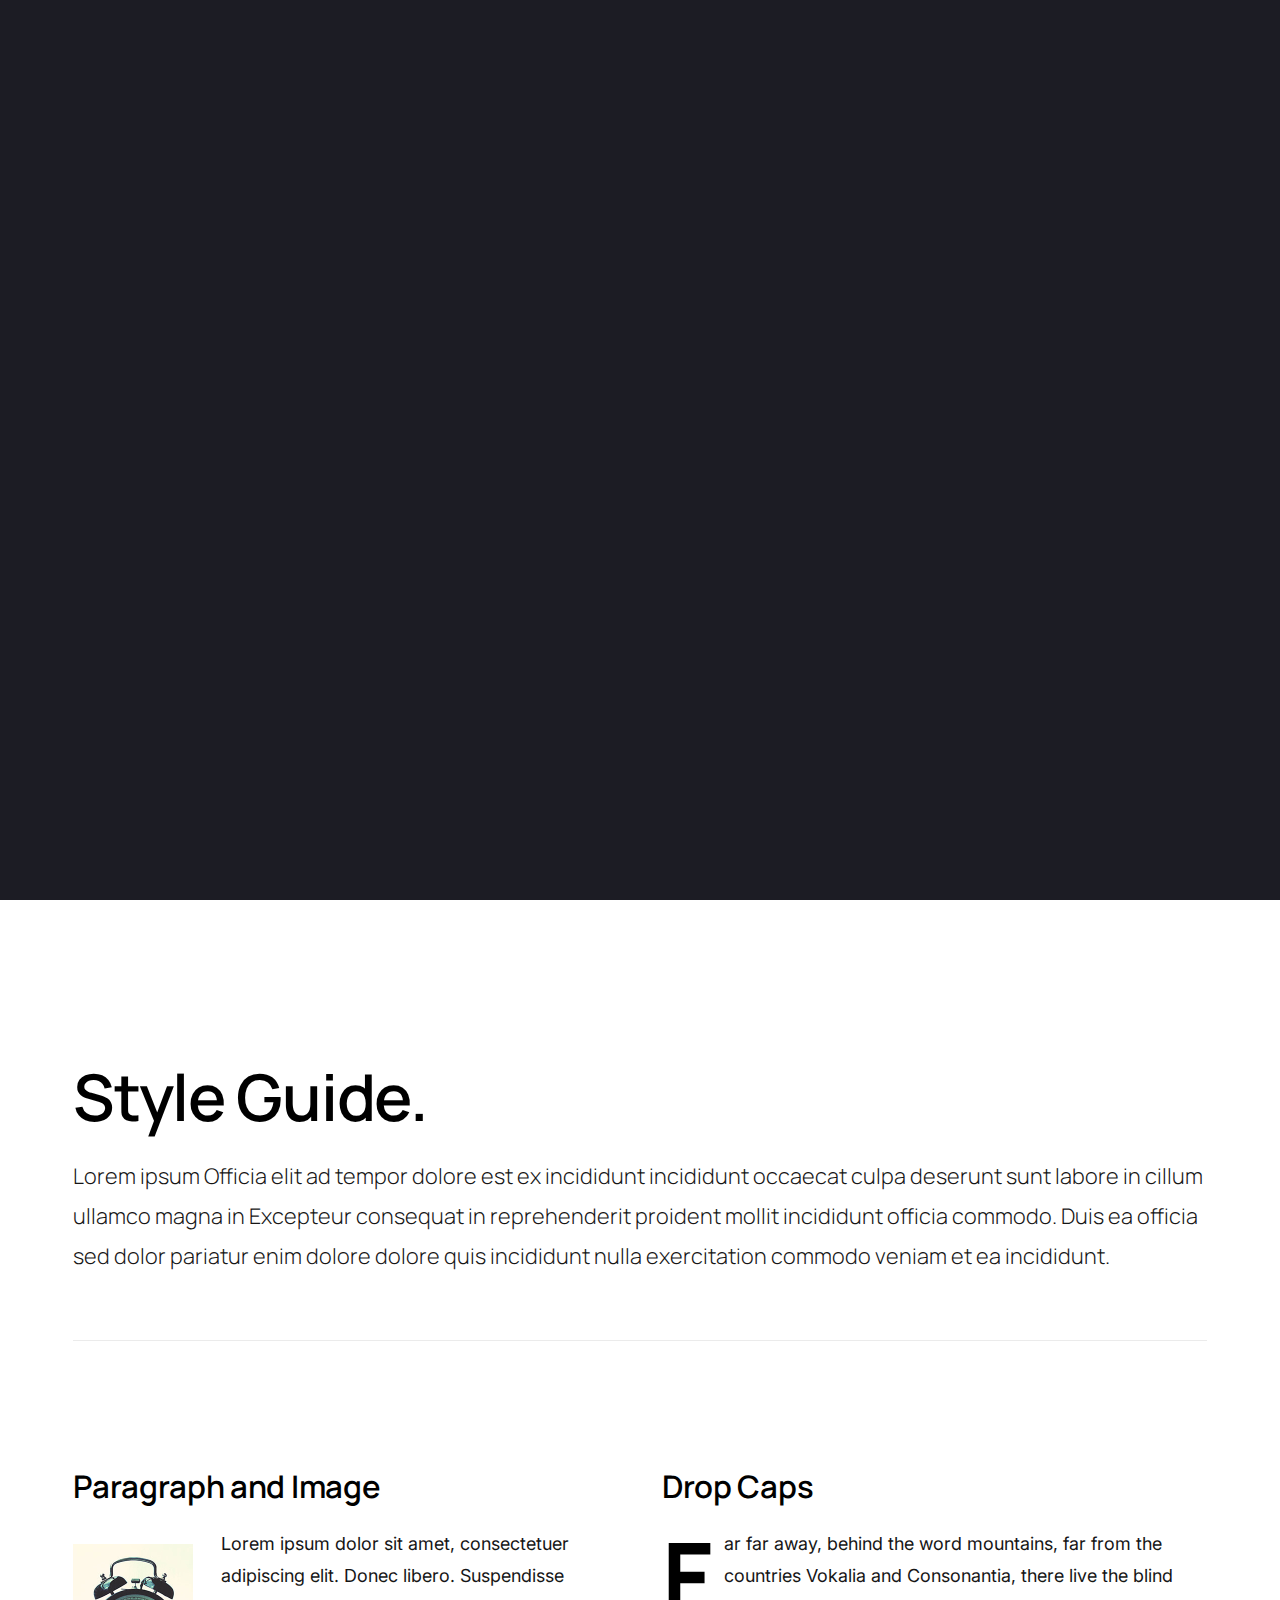
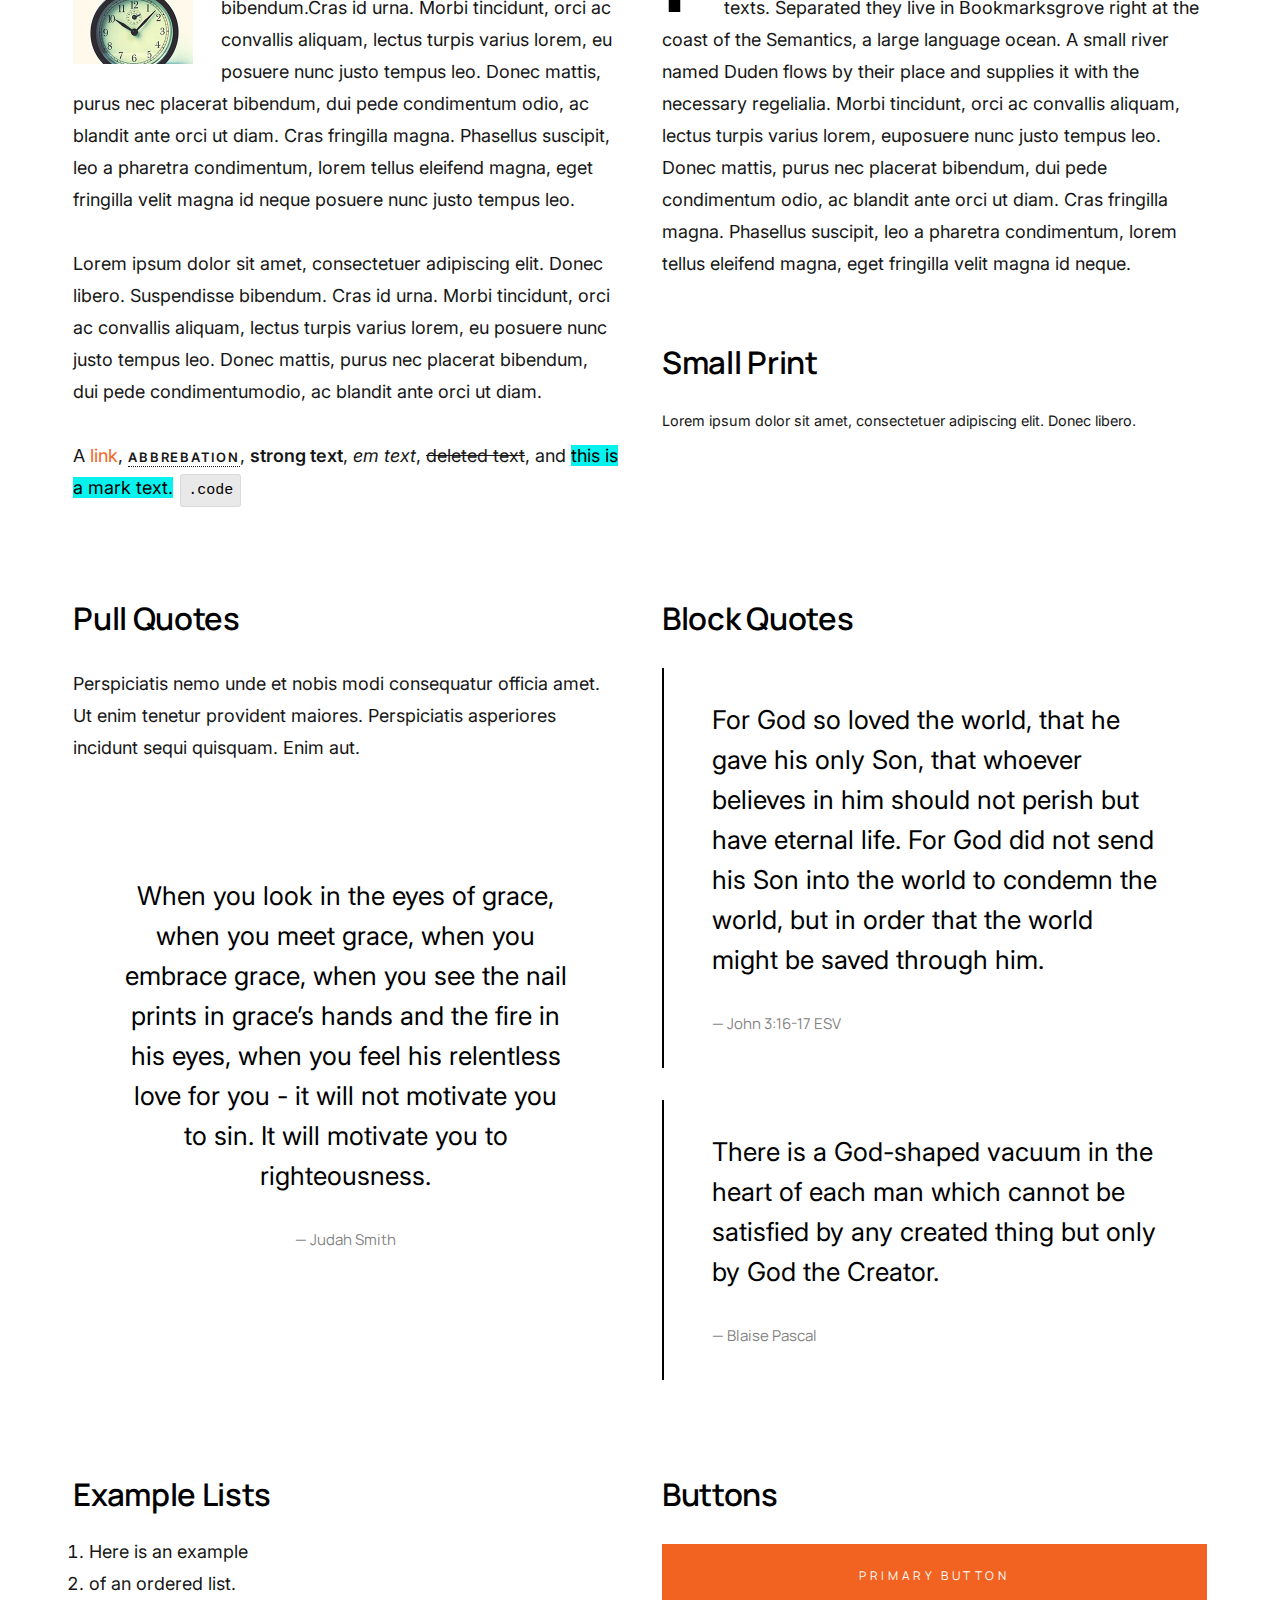
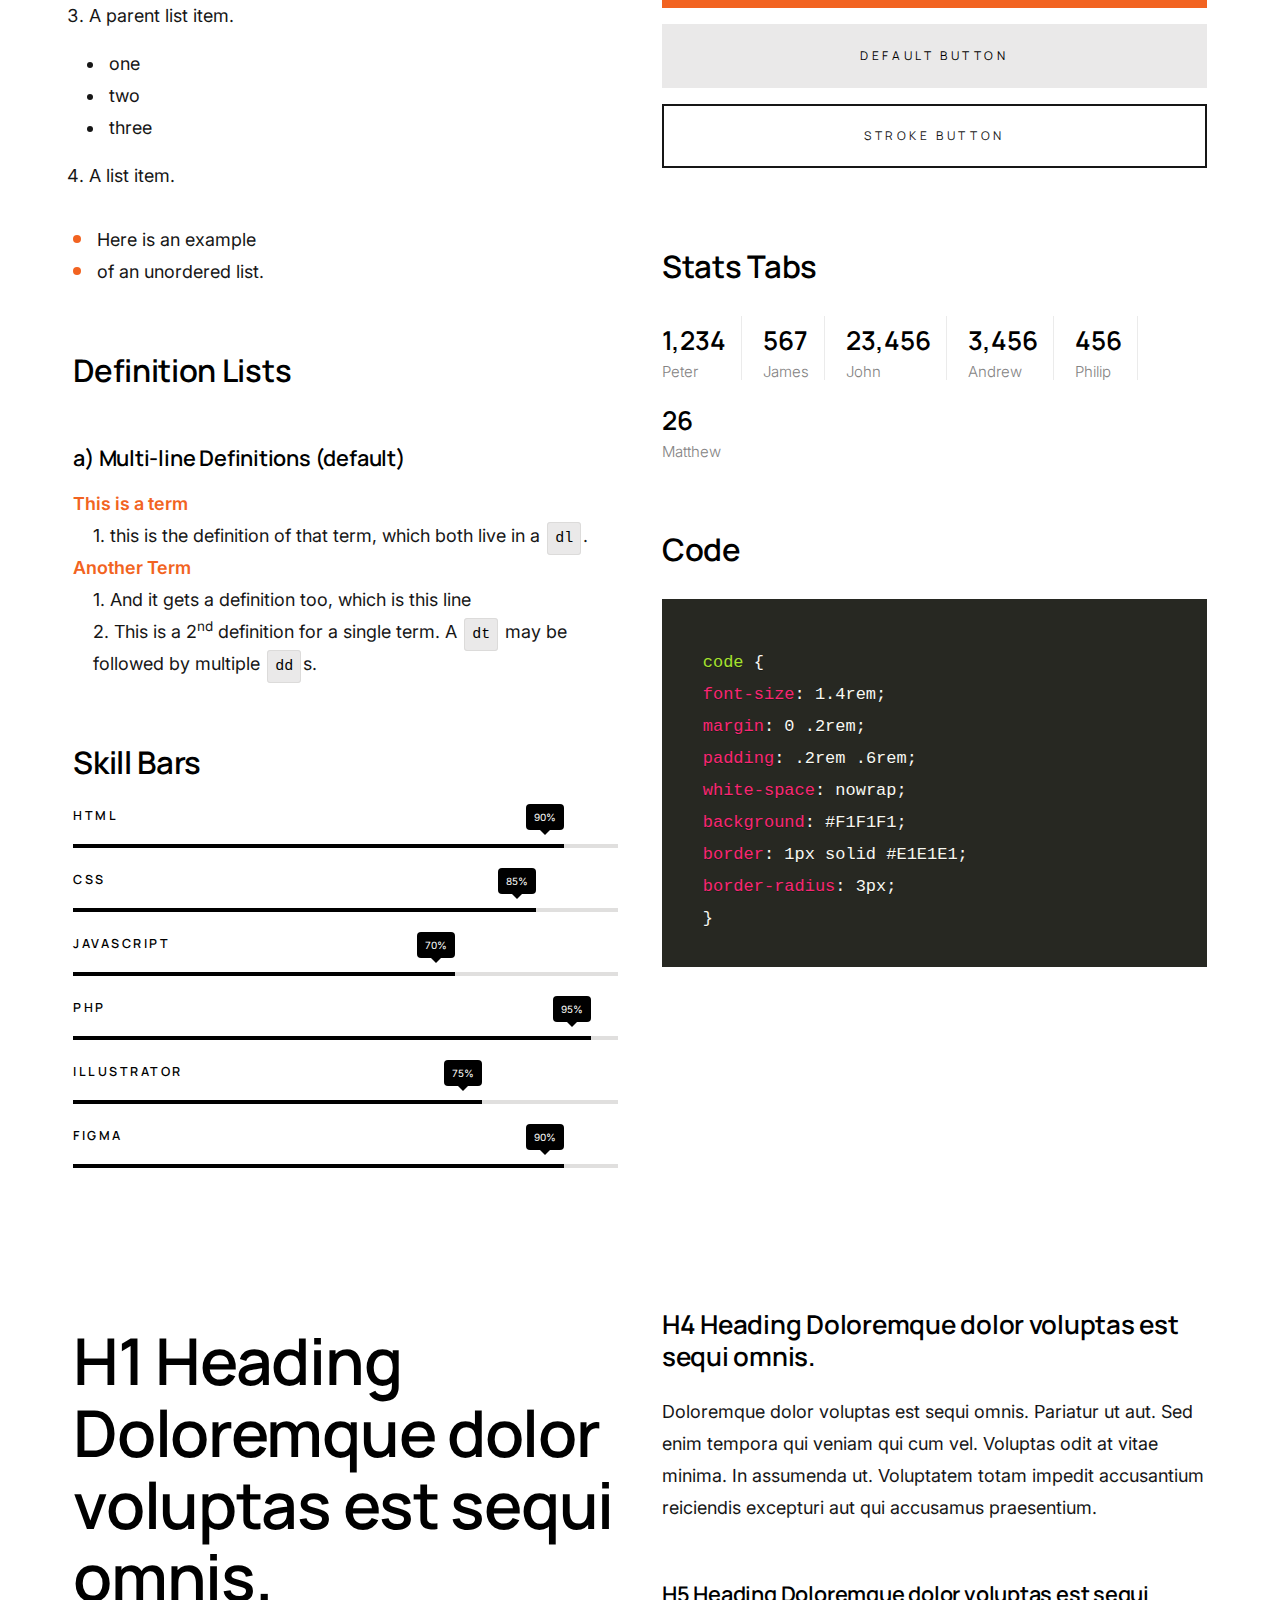
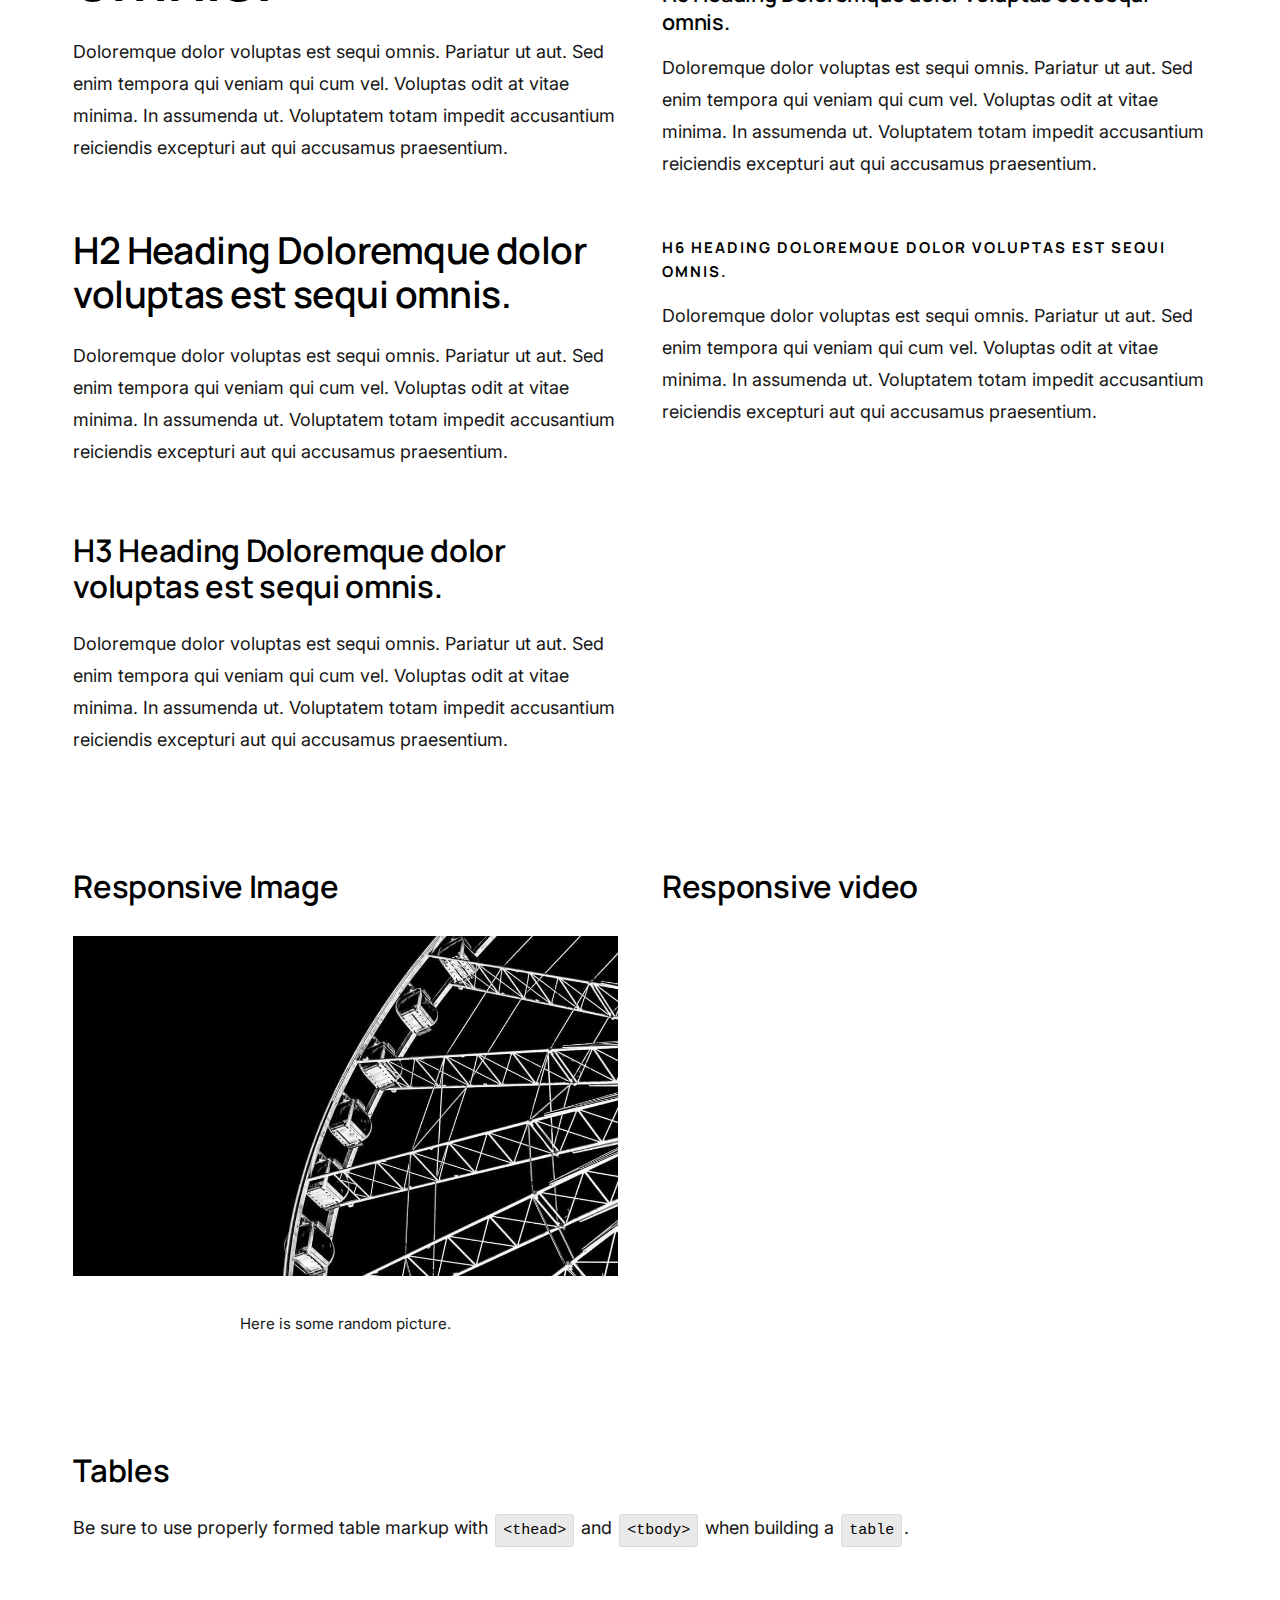
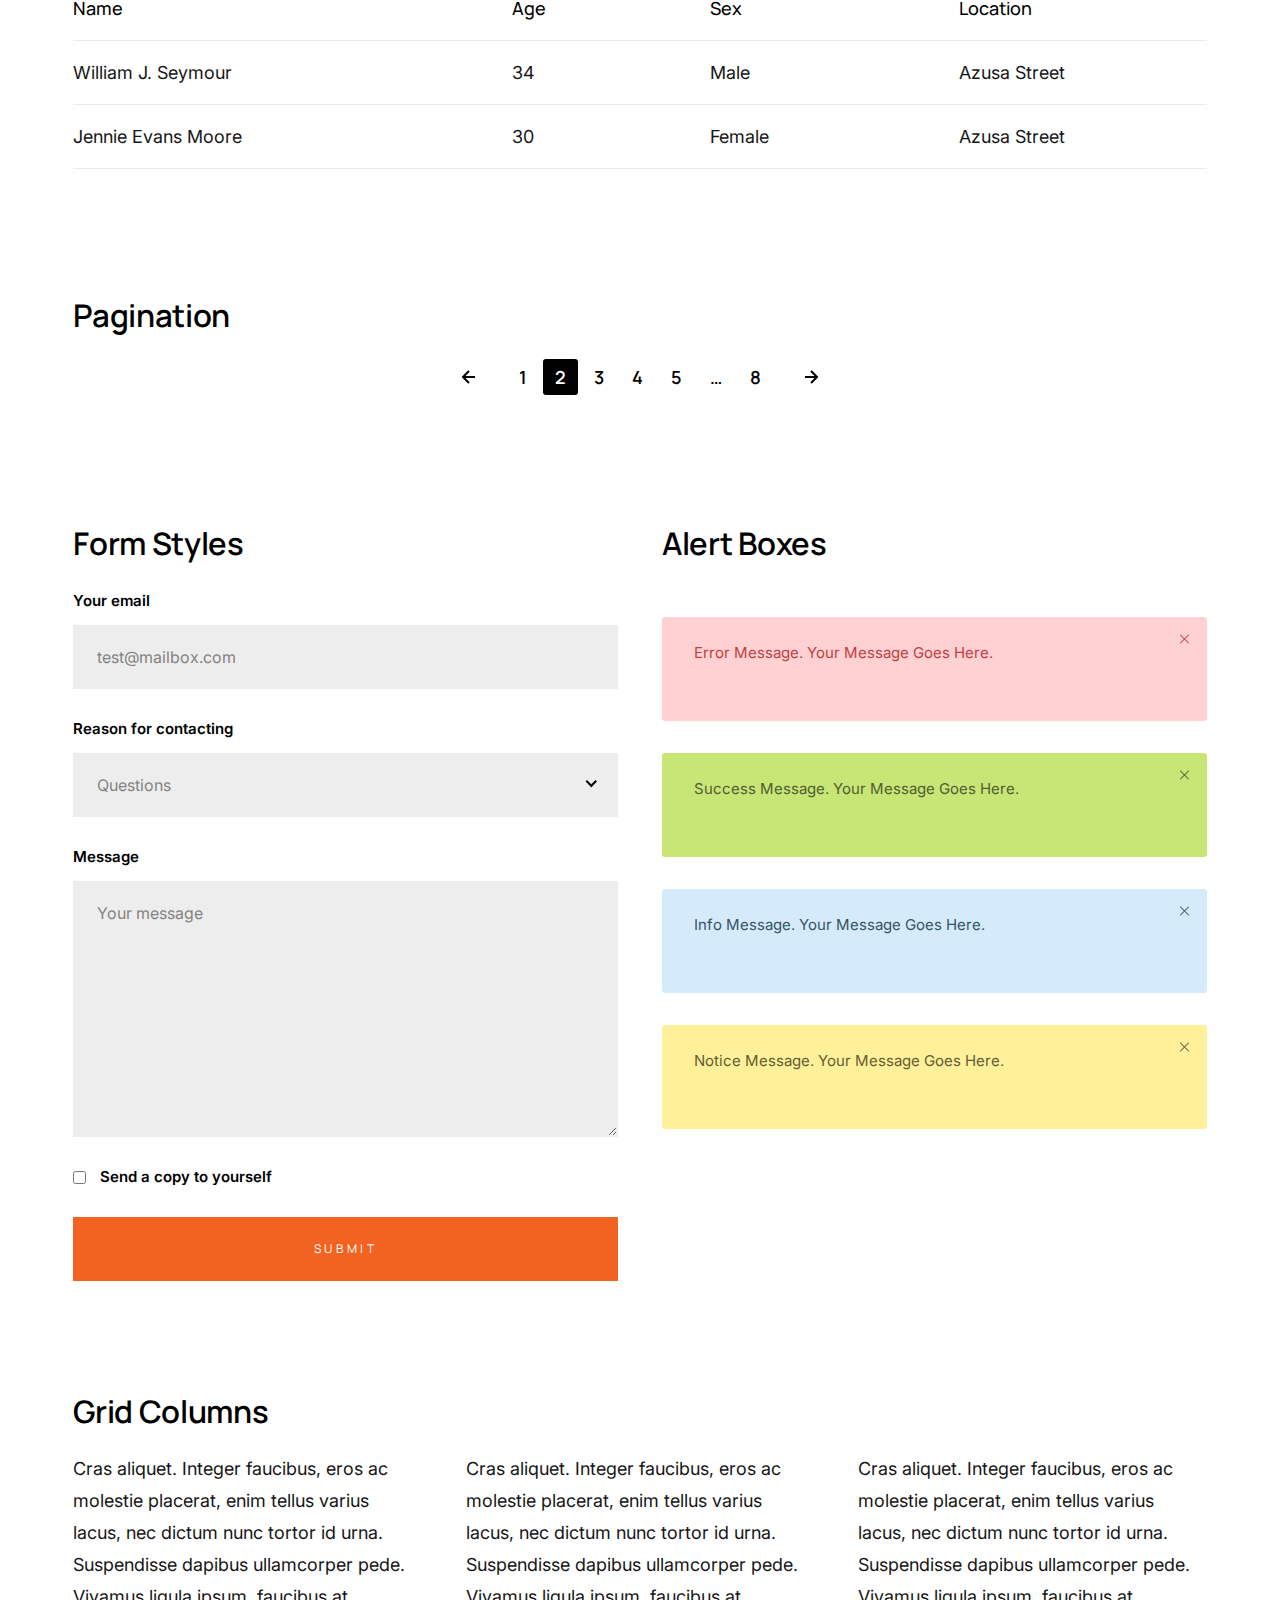
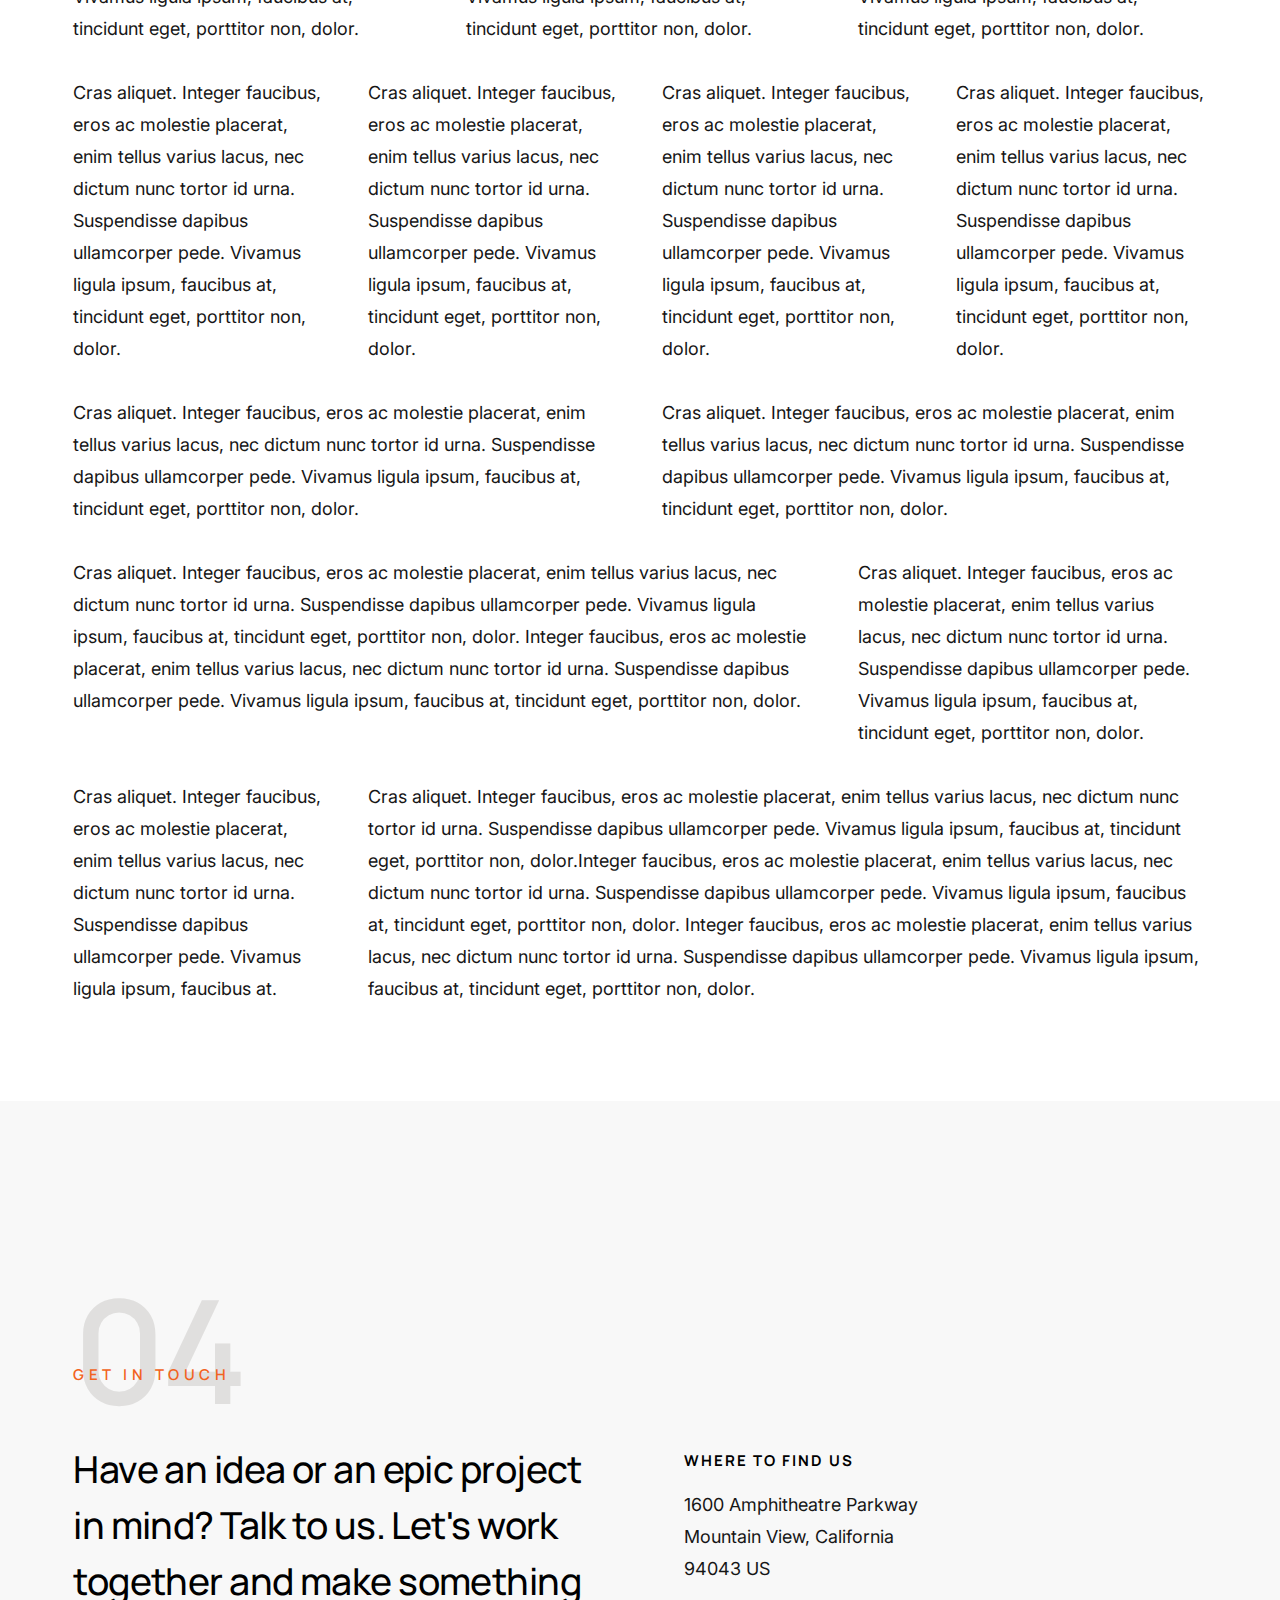
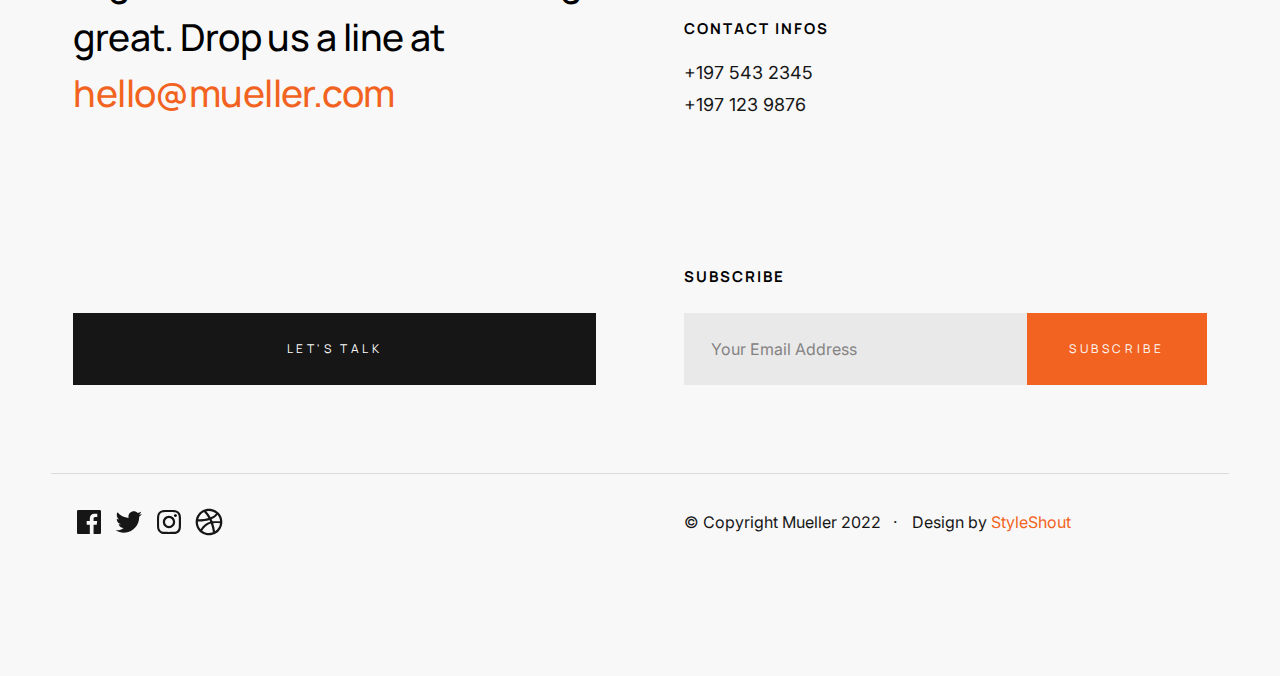
==== styles.html @ e0d24ff0 "Hello! Mom" ====
<!DOCTYPE html>
<html lang="en" class="no-js" >
<head>

    <!--- basic page needs
    ================================================== -->
    <meta charset="utf-8">
    <meta name="viewport" content="width=device-width, initial-scale=1">
    <title>Mueller - Styles</title>

    <script>
        document.documentElement.classList.remove('no-js');
        document.documentElement.classList.add('js');
    </script>

    <!-- CSS
    ================================================== -->
    <link rel="stylesheet" href="css/vendor.css">
    <link rel="stylesheet" href="css/styles.css">

    <style type="text/css" media="screen">
        .s-styles {
            padding-top: var(--vspace-5);
            padding-bottom: var(--vspace-2);
            position: relative;
        }
        .s-styles .intro h1 {
            margin-top: 0;
        }
    </style>

    <!-- favicons
    ================================================== -->
    <link rel="apple-touch-icon" sizes="180x180" href="apple-touch-icon.png">
    <link rel="icon" type="image/png" sizes="32x32" href="favicon-32x32.png">
    <link rel="icon" type="image/png" sizes="16x16" href="favicon-16x16.png">
    <link rel="manifest" href="site.webmanifest">

</head>


<body id="top">


    <!-- preloader
    ================================================== -->
    <div id="preloader">
        <div id="loader"></div>
    </div>


    <!-- page wrap
    ================================================== -->
    <div id="page" class="s-pagewrap">


        <!-- # site header 
        ================================================== -->
        <header class="s-header">

            <div class="row s-header__inner">

                <div class="s-header__block">
                    <div class="s-header__logo">
                        <a class="logo" href="index.html">
                            <img src="images/logo.svg" alt="Homepage">
                        </a>
                    </div>

                    <a class="s-header__menu-toggle" href="#0"><span>Menu</span></a>
                </div> <!-- end s-header__block -->

                <nav class="s-header__nav">
    
                    <ul class="s-header__menu-links">
                        <li class="current"><a href="#intro" class="smoothscroll">Intro</a></li>
                        <li><a href="index.html#about">About</a></li>
                        <li><a href="index.html#services">Services</a></li>
                        <li><a href="index.html#folio">Work</a></li>
                        <li><a href="#footer" class="smoothscroll">Contact</a></li>
                    </ul> <!-- s-header__menu-links -->

                    <ul class="s-header__social">
                        <li>
                            <a href="">
                                <svg xmlns="http://www.w3.org/2000/svg" width="24" height="24" viewBox="0 0 24 24" style="fill:rgba(0, 0, 0, 1);transform:;-ms-filter:"><path d="M20,3H4C3.447,3,3,3.448,3,4v16c0,0.552,0.447,1,1,1h8.615v-6.96h-2.338v-2.725h2.338v-2c0-2.325,1.42-3.592,3.5-3.592 c0.699-0.002,1.399,0.034,2.095,0.107v2.42h-1.435c-1.128,0-1.348,0.538-1.348,1.325v1.735h2.697l-0.35,2.725h-2.348V21H20 c0.553,0,1-0.448,1-1V4C21,3.448,20.553,3,20,3z"></path></svg>
                                <span class="u-screen-reader-text">Facebook</span>
                            </a>
                        </li>
                        <li>
                            <a href="">
                                <svg xmlns="http://www.w3.org/2000/svg" width="24" height="24" viewBox="0 0 24 24" style="fill:rgba(0, 0, 0, 1);transform:;-ms-filter:"><path d="M19.633,7.997c0.013,0.175,0.013,0.349,0.013,0.523c0,5.325-4.053,11.461-11.46,11.461c-2.282,0-4.402-0.661-6.186-1.809 c0.324,0.037,0.636,0.05,0.973,0.05c1.883,0,3.616-0.636,5.001-1.721c-1.771-0.037-3.255-1.197-3.767-2.793 c0.249,0.037,0.499,0.062,0.761,0.062c0.361,0,0.724-0.05,1.061-0.137c-1.847-0.374-3.23-1.995-3.23-3.953v-0.05 c0.537,0.299,1.16,0.486,1.82,0.511C3.534,9.419,2.823,8.184,2.823,6.787c0-0.748,0.199-1.434,0.548-2.032 c1.983,2.443,4.964,4.04,8.306,4.215c-0.062-0.3-0.1-0.611-0.1-0.923c0-2.22,1.796-4.028,4.028-4.028 c1.16,0,2.207,0.486,2.943,1.272c0.91-0.175,1.782-0.512,2.556-0.973c-0.299,0.935-0.936,1.721-1.771,2.22 c0.811-0.088,1.597-0.312,2.319-0.624C21.104,6.712,20.419,7.423,19.633,7.997z"></path></svg>
                                <span class="u-screen-reader-text">Twitter</span>
                            </a>
                        </li>
                        <li>
                            <a href="">
                                <svg xmlns="http://www.w3.org/2000/svg" width="24" height="24" viewBox="0 0 24 24" style="fill:rgba(0, 0, 0, 1);transform:;-ms-filter:"><path d="M11.999,7.377c-2.554,0-4.623,2.07-4.623,4.623c0,2.554,2.069,4.624,4.623,4.624c2.552,0,4.623-2.07,4.623-4.624 C16.622,9.447,14.551,7.377,11.999,7.377L11.999,7.377z M11.999,15.004c-1.659,0-3.004-1.345-3.004-3.003 c0-1.659,1.345-3.003,3.004-3.003s3.002,1.344,3.002,3.003C15.001,13.659,13.658,15.004,11.999,15.004L11.999,15.004z"></path><circle cx="16.806" cy="7.207" r="1.078"></circle><path d="M20.533,6.111c-0.469-1.209-1.424-2.165-2.633-2.632c-0.699-0.263-1.438-0.404-2.186-0.42 c-0.963-0.042-1.268-0.054-3.71-0.054s-2.755,0-3.71,0.054C7.548,3.074,6.809,3.215,6.11,3.479C4.9,3.946,3.945,4.902,3.477,6.111 c-0.263,0.7-0.404,1.438-0.419,2.186c-0.043,0.962-0.056,1.267-0.056,3.71c0,2.442,0,2.753,0.056,3.71 c0.015,0.748,0.156,1.486,0.419,2.187c0.469,1.208,1.424,2.164,2.634,2.632c0.696,0.272,1.435,0.426,2.185,0.45 c0.963,0.042,1.268,0.055,3.71,0.055s2.755,0,3.71-0.055c0.747-0.015,1.486-0.157,2.186-0.419c1.209-0.469,2.164-1.424,2.633-2.633 c0.263-0.7,0.404-1.438,0.419-2.186c0.043-0.962,0.056-1.267,0.056-3.71s0-2.753-0.056-3.71C20.941,7.57,20.801,6.819,20.533,6.111z M19.315,15.643c-0.007,0.576-0.111,1.147-0.311,1.688c-0.305,0.787-0.926,1.409-1.712,1.711c-0.535,0.199-1.099,0.303-1.67,0.311 c-0.95,0.044-1.218,0.055-3.654,0.055c-2.438,0-2.687,0-3.655-0.055c-0.569-0.007-1.135-0.112-1.669-0.311 c-0.789-0.301-1.414-0.923-1.719-1.711c-0.196-0.534-0.302-1.099-0.311-1.669c-0.043-0.95-0.053-1.218-0.053-3.654 c0-2.437,0-2.686,0.053-3.655c0.007-0.576,0.111-1.146,0.311-1.687c0.305-0.789,0.93-1.41,1.719-1.712 c0.534-0.198,1.1-0.303,1.669-0.311c0.951-0.043,1.218-0.055,3.655-0.055c2.437,0,2.687,0,3.654,0.055 c0.571,0.007,1.135,0.112,1.67,0.311c0.786,0.303,1.407,0.925,1.712,1.712c0.196,0.534,0.302,1.099,0.311,1.669 c0.043,0.951,0.054,1.218,0.054,3.655c0,2.436,0,2.698-0.043,3.654H19.315z"></path></svg>
                                <span class="u-screen-reader-text">Instagram</span>
                            </a>
                        </li>
                        <li>
                            <a href="">
                                <svg xmlns="http://www.w3.org/2000/svg" width="24" height="24" viewBox="0 0 24 24" style="fill: rgba(0, 0, 0, 1);transform: ;msFilter:;"><path d="M20.66 6.98a9.932 9.932 0 0 0-3.641-3.64C15.486 2.447 13.813 2 12 2s-3.486.447-5.02 1.34c-1.533.893-2.747 2.107-3.64 3.64S2 10.187 2 12s.446 3.487 1.34 5.02a9.924 9.924 0 0 0 3.641 3.64C8.514 21.553 10.187 22 12 22s3.486-.447 5.02-1.34a9.932 9.932 0 0 0 3.641-3.64C21.554 15.487 22 13.813 22 12s-.446-3.487-1.34-5.02zM12 3.66c2 0 3.772.64 5.32 1.919-.92 1.174-2.286 2.14-4.1 2.9-1.002-1.813-2.088-3.327-3.261-4.54A7.715 7.715 0 0 1 12 3.66zM5.51 6.8a8.116 8.116 0 0 1 2.711-2.22c1.212 1.201 2.325 2.7 3.34 4.5-2 .6-4.114.9-6.341.9-.573 0-1.006-.013-1.3-.04A8.549 8.549 0 0 1 5.51 6.8zM3.66 12c0-.054.003-.12.01-.2.007-.08.01-.146.01-.2.254.014.641.02 1.161.02 2.666 0 5.146-.367 7.439-1.1.187.373.381.793.58 1.26-1.32.293-2.674 1.006-4.061 2.14S6.4 16.247 5.76 17.5c-1.4-1.587-2.1-3.42-2.1-5.5zM12 20.34c-1.894 0-3.594-.587-5.101-1.759.601-1.187 1.524-2.322 2.771-3.401 1.246-1.08 2.483-1.753 3.71-2.02a29.441 29.441 0 0 1 1.56 6.62 8.166 8.166 0 0 1-2.94.56zm7.08-3.96a8.351 8.351 0 0 1-2.58 2.621c-.24-2.08-.7-4.107-1.379-6.081.932-.066 1.765-.1 2.5-.1.799 0 1.686.034 2.659.1a8.098 8.098 0 0 1-1.2 3.46zm-1.24-5c-1.16 0-2.233.047-3.22.14a27.053 27.053 0 0 0-.68-1.62c2.066-.906 3.532-2.006 4.399-3.3 1.2 1.414 1.854 3.027 1.96 4.84-.812-.04-1.632-.06-2.459-.06z"></path></svg>
                                <span class="u-screen-reader-text">Dribbble</span>
                            </a>
                        </li>
                    </ul> <!-- s-header__social -->
    
                </nav> <!-- end s-header__nav -->

            </div> <!-- end s-header__inner -->

        </header> <!-- end s-header -->


        <!-- # site-content
        ================================================== -->
        <section id="content" class="s-content">


            <!-- intro
            ----------------------------------------------- -->
            <section id="intro" class="s-intro target-section">

                <div class="s-intro__bg"></div>

                <div class="row s-intro__content">

                    <div class="s-intro__content-bg"></div>

                    <div class="column lg-12 s-intro__content-inner">
                        
                        <h1 class="s-intro__content-title">
                        We provide creative <br>
                        solutions to turn your <br>
                        ideas into digital reality.
                        </h1>

                        <div class="s-intro__content-buttons">
                            <a href="#download" class="btn btn--stroke s-intro__content-btn smoothscroll">More About Us</a>
                            <a href="https://player.vimeo.com/video/14592941?color=f26522&title=0&byline=0&portrait=0" class="s-intro__content-video-btn">
                                <svg xmlns="http://www.w3.org/2000/svg" width="24" height="24" viewBox="0 0 24 24" style="fill: rgba(0, 0, 0, 1);transform: ;msFilter:;"><path d="M7 6v12l10-6z"></path></svg>
                            </a>
                        </div>
                        
                    </div> <!-- s-intro__content-inner -->

                </div> <!-- s-intro__content -->

                <div class="s-intro__scroll-down">
                    <a href="#styles" class="smoothscroll">
                        <span>Scroll Down</span>
                    </a>
                </div> <!-- s-intro__scroll-down -->

            </section> <!-- end s-intro -->


            <!-- styles
            ----------------------------------------------- -->
            <div id="styles" class="s-styles">

                <div class="row">

                    <div class="column lg-12 intro">

                        <h1>Style Guide.</h1>

                        <p class="lead">Lorem ipsum Officia elit ad tempor dolore est ex incididunt incididunt occaecat culpa deserunt 
                        sunt labore in cillum ullamco magna in Excepteur consequat in reprehenderit proident mollit incididunt officia commodo.
                        Duis ea officia sed dolor pariatur enim dolore dolore quis incididunt nulla exercitation commodo veniam et ea incididunt.
                        </p>

                        <hr>
                    </div>

                </div> <!-- end row -->

                <div class="row">

                    <div class="column lg-6 tab-12">

                        <h3>Paragraph and Image</h3>

                        <p><a href="#"><img width="120" height="120" class="u-pull-left" alt="sample-image" src="images/sample-image.jpg"></a>
                        Lorem ipsum dolor sit amet, consectetuer adipiscing elit. Donec libero. Suspendisse bibendum.Cras id urna. Morbi 
                        tincidunt, orci ac convallis aliquam, lectus turpis varius lorem, eu posuere nunc justo tempus leo. Donec mattis, 
                        purus nec placerat bibendum, dui pede condimentum odio, ac blandit ante orci ut diam. Cras fringilla magna. 
                        Phasellus suscipit, leo a pharetra condimentum, lorem tellus eleifend magna, eget fringilla velit magna id 
                        neque posuere nunc justo tempus leo. </p>

                        <p>
                        Lorem ipsum dolor sit amet, consectetuer adipiscing elit. Donec libero. Suspendisse bibendum. Cras id urna. 
                        Morbi tincidunt, orci ac convallis aliquam, lectus turpis varius lorem, eu posuere nunc justo tempus leo. 
                        Donec mattis, purus nec placerat bibendum, dui pede condimentumodio, ac blandit ante orci ut diam.	
                        </p>

                        <p>A <a href="#">link</a>,
                        <abbr title="this really isn't a very good description">abbrebation</abbr>,
                        <strong>strong text</strong>,
                        <em>em text</em>,
                        <del>deleted text</del>, and
                        <mark>this is a mark text.</mark>
                        <code>.code</code>
                        </p>

                    </div>

                    <div class="column lg-6 tab-12">

                        <h3>Drop Caps</h3>

                        <p class="drop-cap">Far far away, behind the word mountains, far from the countries Vokalia and Consonantia,
                        there live the blind texts. Separated they live in Bookmarksgrove right at the coast of the
                        Semantics, a large language ocean. A small river named Duden flows by their place and supplies it with the 
                        necessary regelialia. Morbi tincidunt, orci ac convallis aliquam, lectus turpis varius lorem, 
                        euposuere nunc justo tempus leo. Donec mattis, purus nec placerat bibendum, dui pede condimentum odio, 
                        ac blandit ante orci ut diam. Cras fringilla magna. Phasellus suscipit, leo a pharetra condimentum, 
                        lorem tellus eleifend magna, eget fringilla velit magna id neque.
                        </p>

                        <h3>Small Print</h3>

                        <p><small>Lorem ipsum dolor sit amet, consectetuer adipiscing elit. Donec libero.</small></p>

                    </div>

                </div> <!-- end row -->

                <div class="row">

                    <div class="column lg-6 tab-12">

                        <h3 class="u-add-bottom">Pull Quotes</h3>

                        <p>
                        Perspiciatis nemo unde et nobis modi consequatur officia amet. Ut enim 
                        tenetur provident maiores. Perspiciatis asperiores incidunt sequi 
                        quisquam. Enim aut. 
                        </p>

                        <figure class="pull-quote">
                            <blockquote>
                                <p>
                                When you look in the eyes of grace, when you meet grace, 
                                when you embrace grace, when you see the nail prints in 
                                grace’s hands and the fire in his eyes, when you feel his 
                                relentless love for you - it will not motivate you to sin. 
                                It will motivate you to righteousness.
                                </p>

                                <footer>
                                    <cite>Judah Smith</cite>
                                </footer>
                            </blockquote>
                        </figure>


                    </div>

                    <div class="column lg-6 tab-12">

                        <h3 class="u-add-bottom">Block Quotes</h3>

                        <blockquote cite="http://where-i-got-my-info-from.com">
                            <p>
                            For God so loved the world, that he gave his only Son, that whoever believes in 
                            him should not perish but have eternal life. For God did not send his Son into 
                            the world to condemn the world, but in order that the world might be 
                            saved through him.
                            </p>

                            <footer>
                                <cite>
                                    <a href="#0">John 3:16-17 ESV</a>
                                </cite>
                            </footer>

                        </blockquote>

                        <blockquote>
                            <p>There is a God-shaped vacuum in the heart of each man which cannot be satisfied 
                            by any created thing but only by God the Creator.</p>

                            <footer>
                                <cite>Blaise Pascal</cite>
                            </footer>

                        </blockquote>

                    </div>

                </div> <!-- end row -->

                <div class="row u-add-half-bottom">

                    <div class="column lg-6 tab-12">

                        <h3>Example Lists</h3>

                        <ol>
                            <li>Here is an example</li>
                            <li>of an ordered list.</li>
                            <li>A parent list item.
                                <ul>
                                    <li>one</li>
                                    <li>two</li>
                                    <li>three</li>
                                </ul>
                                </li>
                                <li>A list item.</li>
                            </ol>

                        <ul class="disc">
                            <li>Here is an example</li>
                            <li>of an unordered list.</li>
                        </ul>

                        <h3>Definition Lists</h3>

                        <h5>a) Multi-line Definitions (default) </h5>

                        <dl class="dictionary-style">
                            <dt><strong>This is a term</strong></dt>
                                <dd>this is the definition of that term, which both live in a <code>dl</code>.</dd>
                            <dt><strong>Another Term</strong></dt>
                                <dd>And it gets a definition too, which is this line</dd>
                                <dd>This is a 2<sup>nd</sup> definition for a single term. A <code>dt</code> may be followed by multiple <code>dd</code>s.</dd>
                        </dl>

                        <h3 class="u-add-bottom">Skill Bars</h3>

                        <ul class="skill-bars">
                            <li>
                            <div class="progress percent90"><span>90%</span></div>
                            <strong>HTML</strong>
                            </li>
                            <li>
                            <div class="progress percent85"><span>85%</span></div>
                            <strong>CSS</strong>
                            </li>
                            <li>
                            <div class="progress percent70"><span>70%</span></div>
                            <strong>Javascript</strong>
                            </li>
                            <li>
                            <div class="progress percent95"><span>95%</span></div>
                            <strong>PHP</strong>
                            </li>
                            <li>
                            <div class="progress percent75"><span>75%</span></div>
                            <strong>Illustrator</strong>
                            </li>
                            <li>
                            <div class="progress percent90"><span>90%</span></div>
                            <strong>Figma</strong>
                            </li>
                        </ul>

                    </div>

                    <div class="column lg-6 tab-12">

                        <h3 class="u-add-bottom">Buttons</h3>

                        <p>
                            <a class="btn btn--primary u-fullwidth" href="#0">Primary Button</a>
                            <a class="btn u-fullwidth" href="#0">Default Button</a>
                            <a class="btn btn--stroke u-fullwidth" href="#0">Stroke Button</a>
                        </p>

                        <h3>Stats Tabs</h3>

                        <ul class="stats-tabs">
                            <li><a href="#0">1,234 <em>Peter</em></a></li>
                            <li><a href="#0">567 <em>James</em></a></li>
                            <li><a href="#0">23,456 <em>John</em></a></li>
                            <li><a href="#0">3,456 <em>Andrew</em></a></li>
                            <li><a href="#0">456 <em>Philip</em></a></li>
                            <li><a href="#0">26 <em>Matthew</em></a></li>
                        </ul>

                        <h3 class="u-add-bottom">Code</h3>

<pre><code class="language-css">
    code {
    font-size: 1.4rem;
    margin: 0 .2rem;
    padding: .2rem .6rem;
    white-space: nowrap;
    background: #F1F1F1;
    border: 1px solid #E1E1E1;	
    border-radius: 3px;
    }
</code></pre>

                    </div>

                </div> <!-- end row -->

                <div class="row u-add-half-bottom">

                    <div class="column lg-6 tab-12">
                            
                        <h1>H1 Heading Doloremque dolor voluptas est sequi omnis.</h1>
                        <p>Doloremque dolor voluptas est sequi omnis. Pariatur ut aut. Sed enim tempora qui veniam qui cum vel. 
                        Voluptas odit at vitae minima. In assumenda ut. Voluptatem totam impedit accusantium reiciendis excepturi aut qui accusamus praesentium.</p>

                        <h2>H2 Heading Doloremque dolor voluptas est sequi omnis.</h2>
                        <p>Doloremque dolor voluptas est sequi omnis. Pariatur ut aut. Sed enim tempora qui veniam qui cum vel. 
                        Voluptas odit at vitae minima. In assumenda ut. Voluptatem totam impedit accusantium reiciendis excepturi aut qui accusamus praesentium.</p>

                        <h3>H3 Heading Doloremque dolor voluptas est sequi omnis.</h3>
                        <p>Doloremque dolor voluptas est sequi omnis. Pariatur ut aut. Sed enim tempora qui veniam qui cum vel. 
                        Voluptas odit at vitae minima. In assumenda ut. Voluptatem totam impedit accusantium reiciendis excepturi aut qui accusamus praesentium.</p>

                        
                    </div>

                    <div class="column lg-6 tab-12">
                        <h4>H4 Heading Doloremque dolor voluptas est sequi omnis.</h4>
                        <p>Doloremque dolor voluptas est sequi omnis. Pariatur ut aut. Sed enim tempora qui veniam qui cum vel. 
                        Voluptas odit at vitae minima. In assumenda ut. Voluptatem totam impedit accusantium reiciendis excepturi aut qui accusamus praesentium.</p>

                        <h5>H5 Heading Doloremque dolor voluptas est sequi omnis.</h5>
                        <p>Doloremque dolor voluptas est sequi omnis. Pariatur ut aut. Sed enim tempora qui veniam qui cum vel. 
                        Voluptas odit at vitae minima. In assumenda ut. Voluptatem totam impedit accusantium reiciendis excepturi aut qui accusamus praesentium.</p>

                        <h6>H6 Heading Doloremque dolor voluptas est sequi omnis.</h6>
                        <p>Doloremque dolor voluptas est sequi omnis. Pariatur ut aut. Sed enim tempora qui veniam qui cum vel. 
                        Voluptas odit at vitae minima. In assumenda ut. Voluptatem totam impedit accusantium reiciendis excepturi aut qui accusamus praesentium.</p>
            
                        
                    </div>

                </div> <!-- end row -->

                <div class="row u-add-half-bottom">

                    <div class="column lg-6 tab-12">

                        <h3 class="u-add-bottom">Responsive Image</h3>

                        <figure>
                            <img src="images/wheel-500.jpg" 
                            srcset="images/wheel-1000.jpg 1000w, 
                            images/wheel-500.jpg 500w" 
                            sizes="(max-width: 1000px) 100vw, 1000px" alt="">

                            <figcaption>
                                Here is some random picture.
                            </figcaption>
                        </figure>

                    </div>

                    <div class="column lg-6 tab-12">

                        <h3 class="u-add-bottom">Responsive video</h3>

                        <div class="video-container">
                        <iframe src="https://player.vimeo.com/video/14592941?color=00a650&title=0&byline=0&portrait=0" width="500" height="281" frameborder="0" webkitallowfullscreen mozallowfullscreen allowfullscreen></iframe> 
                        </div>

                    </div>
                    
                </div> <!-- end row -->

                <div class="row u-add-bottom">

                    <div class="column lg-12">

                        <h3>Tables</h3>
                        <p>Be sure to use properly formed table markup with <code>&lt;thead&gt;</code> and <code>&lt;tbody&gt;</code> when building a <code>table</code>.</p>

                        <div class="table-responsive">

                            <table>
                                    <thead>
                                    <tr>
                                        <th>Name</th>
                                        <th>Age</th>
                                        <th>Sex</th>
                                        <th>Location</th>
                                    </tr>
                                    </thead>
                                    <tbody>
                                    <tr>
                                        <td>William J. Seymour</td>
                                        <td>34</td>
                                        <td>Male</td>
                                        <td>Azusa Street</td>
                                    </tr>
                                    <tr>
                                        <td>Jennie Evans Moore</td>
                                        <td>30</td>
                                        <td>Female</td>
                                        <td>Azusa Street</td>
                                    </tr>
                                    </tbody>
                            </table>

                        </div>

                    </div>
                    
                </div> <!-- end row -->

                <div class="row">

                    <div class="column lg-12">
                        <h3>Pagination</h3>

                        <nav class="pgn">
                            <ul>
                                <li>
                                    <a class="pgn__prev" href="#0">
                                        <svg xmlns="http://www.w3.org/2000/svg" width="24" height="24" viewBox="0 0 24 24"><path d="M12.707 17.293L8.414 13H18v-2H8.414l4.293-4.293-1.414-1.414L4.586 12l6.707 6.707z"/></svg>
                                    </a>
                                </li>
                                <li><a class="pgn__num" href="#0">1</a></li>
                                <li><span class="pgn__num current">2</span></li>
                                <li><a class="pgn__num" href="#0">3</a></li>
                                <li><a class="pgn__num" href="#0">4</a></li>
                                <li><a class="pgn__num" href="#0">5</a></li>
                                <li><span class="pgn__num dots">…</span></li>
                                <li><a class="pgn__num" href="#0">8</a></li>
                                <li>
                                    <a class="pgn__next" href="#0">
                                        <svg xmlns="http://www.w3.org/2000/svg" width="24" height="24" viewBox="0 0 24 24"><path d="M11.293 17.293l1.414 1.414L19.414 12l-6.707-6.707-1.414 1.414L15.586 11H6v2h9.586z"/></svg>
                                    </a>
                                </li>
                            </ul>
                        </nav>

                    </div>

                </div> <!-- end row -->

                <div class="row">

                    <div class="column lg-6 tab-12">

                        <h3 class="u-add-bottom">Form Styles</h3>

                        <form>
                            <div>
                                <label for="sampleInput">Your email</label>
                                <input class="u-fullwidth" type="email" placeholder="test@mailbox.com" id="sampleInput">
                            </div>
                            <div>
                                <label for="sampleRecipientInput">Reason for contacting</label>
                                <div class="ss-custom-select">
                                    <select class="u-fullwidth" id="sampleRecipientInput">
                                        <option value="Option 1">Questions</option>
                                        <option value="Option 2">Report</option>
                                        <option value="Option 3">Others</option>
                                    </select>
                                </div>
                            </div>
                            
                            <label for="exampleMessage">Message</label>
                            <textarea class="u-fullwidth" placeholder="Your message" id="exampleMessage"></textarea>

                            <label class="u-add-bottom">
                                <input type="checkbox">
                                <span class="label-text">Send a copy to yourself</span>
                            </label>
                        
                            <input class="btn--primary u-fullwidth" type="submit" value="Submit">
                        </form>

                    </div>

                    <div class="column lg-6 tab-12">

                        <h3>Alert Boxes</h3>

                        <br>
                        
                        <div class="alert-box alert-box--error">
                            <p>Error Message. Your Message Goes Here.</p>
                            <span class="alert-box__close"></span>
                        </div><!-- end error -->
                                
                        <div class="alert-box alert-box--success">
                            <p>Success Message. Your Message Goes Here.</p>
                            <span class="alert-box__close"></span>
                        </div><!-- end success -->
                                
                        <div class="alert-box alert-box--info">
                            <p>Info Message. Your Message Goes Here.</p>
                            <span class="alert-box__close"></span>
                        </div><!-- end info -->
                                
                        <div class="alert-box alert-box--notice">
                            <p>Notice Message. Your Message Goes Here.</p>
                            <span class="alert-box__close"></span>
                        </div><!-- end notice -->
                    
                    </div>

                </div> <!-- end row -->

                <div class="row">

                    <div class="lg-12 column">
                        <h3>Grid Columns</h3>
                    </div>
        
                </div> <!-- Row End-->
        
                <!--<h4>1/3 Columns</h4>  -->
        
                <div class="row">
        
                    <div class="lg-4 mob-12 column">
                        <p>
                        Cras aliquet. Integer faucibus, eros ac molestie placerat, enim tellus varius lacus,
                        nec dictum nunc tortor id urna. Suspendisse dapibus ullamcorper pede. Vivamus ligula ipsum,
                        faucibus at, tincidunt eget, porttitor non, dolor. 
                        </p>
                    </div>
        
                    <div class="lg-4 mob-12 column">
                        <p>
                        Cras aliquet. Integer faucibus, eros ac molestie placerat, enim tellus varius lacus,
                        nec dictum nunc tortor id urna. Suspendisse dapibus ullamcorper pede. Vivamus ligula ipsum,
                        faucibus at, tincidunt eget, porttitor non, dolor. 
                        </p>
                    </div>
        
                    <div class="lg-4 mob-12 column">
                        <p>
                        Cras aliquet. Integer faucibus, eros ac molestie placerat, enim tellus varius lacus,
                        nec dictum nunc tortor id urna. Suspendisse dapibus ullamcorper pede. Vivamus ligula ipsum,
                        faucibus at, tincidunt eget, porttitor non, dolor. 
                        </p>
                    </div>
        
                </div>
        
                <!--<h4>1/4 Columns</h4>  -->
        
                <div class="row">
        
                    <div class="lg-3 tab-6 mob-12 column">
                        <p>
                        Cras aliquet. Integer faucibus, eros ac molestie placerat, enim tellus varius lacus,
                        nec dictum nunc tortor id urna. Suspendisse dapibus ullamcorper pede. Vivamus ligula ipsum,
                        faucibus at, tincidunt eget, porttitor non, dolor. 
                        </p>
                    </div>
        
                    <div class="lg-3 tab-6 mob-12 column">
                        <p>
                        Cras aliquet. Integer faucibus, eros ac molestie placerat, enim tellus varius lacus,
                        nec dictum nunc tortor id urna. Suspendisse dapibus ullamcorper pede. Vivamus ligula ipsum,
                        faucibus at, tincidunt eget, porttitor non, dolor. 
                        </p>
                    </div>
        
                    <div class="lg-3 tab-6 mob-12 column">
                        <p>
                        Cras aliquet. Integer faucibus, eros ac molestie placerat, enim tellus varius lacus,
                        nec dictum nunc tortor id urna. Suspendisse dapibus ullamcorper pede. Vivamus ligula ipsum,
                        faucibus at, tincidunt eget, porttitor non, dolor. 
                        </p>
                    </div>
        
                    <div class="lg-3 tab-6 mob-12 column">
                        <p>
                        Cras aliquet. Integer faucibus, eros ac molestie placerat, enim tellus varius lacus,
                        nec dictum nunc tortor id urna. Suspendisse dapibus ullamcorper pede. Vivamus ligula ipsum,
                        faucibus at, tincidunt eget, porttitor non, dolor. 
                        </p>
                    </div>
        
                </div>
        
                <!--<h4>1/2 Columns</h4>  -->
        
                <div class="row">
        
                    <div class="lg-6 mob-12 column">
                        <p>
                        Cras aliquet. Integer faucibus, eros ac molestie placerat, enim tellus varius lacus,
                        nec dictum nunc tortor id urna. Suspendisse dapibus ullamcorper pede. Vivamus ligula ipsum,
                        faucibus at, tincidunt eget, porttitor non, dolor. 
                        </p>
                    </div>
        
                    <div class="lg-6 mob-12 column">
                        <p>
                        Cras aliquet. Integer faucibus, eros ac molestie placerat, enim tellus varius lacus,
                        nec dictum nunc tortor id urna. Suspendisse dapibus ullamcorper pede. Vivamus ligula ipsum,
                        faucibus at, tincidunt eget, porttitor non, dolor. 
                        </p>
                    </div>
        
                </div>
        
                <!--<h4>2/3 Columns</h4>  -->
        
                <div class="row">
        
                    <div class="lg-8 tab-7 mob-12 column">
                        <p>
                        Cras aliquet. Integer faucibus, eros ac molestie placerat, enim tellus varius lacus,
                        nec dictum nunc tortor id urna. Suspendisse dapibus ullamcorper pede. Vivamus ligula ipsum,
                        faucibus at, tincidunt eget, porttitor non, dolor. Integer faucibus, eros ac molestie placerat, enim tellus varius lacus,
                        nec dictum nunc tortor id urna. Suspendisse dapibus ullamcorper pede. Vivamus ligula ipsum,
                        faucibus at, tincidunt eget, porttitor non, dolor.
                        </p>
                    </div>
        
                    <div class="lg-4 tab-5 mob-12 column">
                        <p>
                        Cras aliquet. Integer faucibus, eros ac molestie placerat, enim tellus varius lacus,
                        nec dictum nunc tortor id urna. Suspendisse dapibus ullamcorper pede. Vivamus ligula ipsum,
                        faucibus at, tincidunt eget, porttitor non, dolor. 
                        </p>
                    </div>
        
                </div>
        
                <!--<h4>3/4 Columns</h4>  -->
        
                <div class="row">
        
                    <div class="lg-3 tab-5 mob-12 column">
                        <p>
                        Cras aliquet. Integer faucibus, eros ac molestie placerat, enim tellus varius lacus,
                        nec dictum nunc tortor id urna. Suspendisse dapibus ullamcorper pede. Vivamus ligula ipsum,
                        faucibus at. 
                        </p>
                    </div>
        
                    <div class="lg-9 tab-7 mob-12 column">
                        <p>
                        Cras aliquet. Integer faucibus, eros ac molestie placerat, enim tellus varius lacus,
                        nec dictum nunc tortor id urna. Suspendisse dapibus ullamcorper pede. Vivamus ligula ipsum,
                        faucibus at, tincidunt eget, porttitor non, dolor.Integer faucibus, eros ac molestie placerat, enim tellus varius lacus,
                        nec dictum nunc tortor id urna. Suspendisse dapibus ullamcorper pede. Vivamus ligula ipsum,
                        faucibus at, tincidunt eget, porttitor non, dolor. Integer faucibus, eros ac molestie placerat, enim tellus varius lacus,
                        nec dictum nunc tortor id urna. Suspendisse dapibus ullamcorper pede. Vivamus ligula ipsum,
                        faucibus at, tincidunt eget, porttitor non, dolor.
                        </p>
                    </div>
        
                </div>

            </div> <!-- end styles -->

        </section>  <!-- end content -->


        <!-- # site-footer
        ================================================== -->
        <footer id="footer" class="s-footer target-section">

            <div class="row section-header" data-num="04">
                <h3 class="column lg-12 section-header__pretitle text-pretitle">GET IN TOUCH</h3>
                <div class="column lg-6 stack-on-1100 section-header__primary">
                    <h2 class="title text-display-1">
                    Have an idea or an epic project in mind? Talk to us. 
                    Let's work together and make something great. 
                    Drop us a line at <a href="mailto:#0" title="">hello@mueller.com</a>
                    </h2>
                </div>    
                <div class="column lg-6 stack-on-1100 section-header__secondary">
                    
                    <div class="contact-block">
                        <h6>Where To Find Us</h6>
                        <p>
                        1600 Amphitheatre Parkway <br>
                        Mountain View, California <br>
                        94043  US
                        </p>
                    </div>

                    <div class="contact-block">
                        <h6>Contact Infos</h6>
                        <ul class="contact-list">
                            <li><a href="tel:197-543-2345">+197 543 2345</a></li>
                            <li><a href="tel:197-123-9876">+197 123 9876</a></li>
                        </ul>
                    </div>

                </div>
            </div> <!-- end section-header -->

            <div class="row list-block block-lg-one-half block-tab-whole block-stack-on-1000 s-footer__btns">
                <div class="column list-block__item">
                    <div class="s-footer__contact-btn">
                        <a href="mailto:#0" class="btn btn--primary u-fullwidth">
                            Let's Talk 
                        </a>
                    </div>
                </div>
                <div class="column list-block__item">
                    <div class="subscribe-form s-footer__subscribe">
                        <h6>Subscribe</h6>
                        <form id="mc-form" class="mc-form">
                            <input type="email" name="EMAIL" id="mce-EMAIL" class="u-fullwidth text-center" placeholder="Your Email Address" title="The domain portion of the email address is invalid (the portion after the @)." pattern="^([^\x00-\x20\x22\x28\x29\x2c\x2e\x3a-\x3c\x3e\x40\x5b-\x5d\x7f-\xff]+|\x22([^\x0d\x22\x5c\x80-\xff]|\x5c[\x00-\x7f])*\x22)(\x2e([^\x00-\x20\x22\x28\x29\x2c\x2e\x3a-\x3c\x3e\x40\x5b-\x5d\x7f-\xff]+|\x22([^\x0d\x22\x5c\x80-\xff]|\x5c[\x00-\x7f])*\x22))*\x40([^\x00-\x20\x22\x28\x29\x2c\x2e\x3a-\x3c\x3e\x40\x5b-\x5d\x7f-\xff]+|\x5b([^\x0d\x5b-\x5d\x80-\xff]|\x5c[\x00-\x7f])*\x5d)(\x2e([^\x00-\x20\x22\x28\x29\x2c\x2e\x3a-\x3c\x3e\x40\x5b-\x5d\x7f-\xff]+|\x5b([^\x0d\x5b-\x5d\x80-\xff]|\x5c[\x00-\x7f])*\x5d))*(\.\w{2,})+$" required>
                            <input type="submit" name="subscribe" value="Subscribe" class="btn btn--primary u-fullwidth">
                            <!-- <div style="position: absolute; left: -5000px;" aria-hidden="true"><input type="text" name="b_cdb7b577e41181934ed6a6a44_9a91cfe7b3" tabindex="-1" value=""></div> -->
                            <div class="mc-status"></div>
                        </form>
                    </div>
                </div>
            </div> <!-- end s-footer__btns -->

            <div class="row s-footer__bottom">

                <div class="column lg-6 tab-12 s-footer__bottom-left">
                    <ul class="s-footer__social">
                        <li>
                            <a href="">
                                <svg xmlns="http://www.w3.org/2000/svg" width="24" height="24" viewBox="0 0 24 24" style="fill:rgba(0, 0, 0, 1);transform:;-ms-filter:"><path d="M20,3H4C3.447,3,3,3.448,3,4v16c0,0.552,0.447,1,1,1h8.615v-6.96h-2.338v-2.725h2.338v-2c0-2.325,1.42-3.592,3.5-3.592 c0.699-0.002,1.399,0.034,2.095,0.107v2.42h-1.435c-1.128,0-1.348,0.538-1.348,1.325v1.735h2.697l-0.35,2.725h-2.348V21H20 c0.553,0,1-0.448,1-1V4C21,3.448,20.553,3,20,3z"></path></svg>
                                <span class="u-screen-reader-text">Facebook</span>
                            </a>
                        </li>
                        <li>
                            <a href="">
                                <svg xmlns="http://www.w3.org/2000/svg" width="24" height="24" viewBox="0 0 24 24" style="fill:rgba(0, 0, 0, 1);transform:;-ms-filter:"><path d="M19.633,7.997c0.013,0.175,0.013,0.349,0.013,0.523c0,5.325-4.053,11.461-11.46,11.461c-2.282,0-4.402-0.661-6.186-1.809 c0.324,0.037,0.636,0.05,0.973,0.05c1.883,0,3.616-0.636,5.001-1.721c-1.771-0.037-3.255-1.197-3.767-2.793 c0.249,0.037,0.499,0.062,0.761,0.062c0.361,0,0.724-0.05,1.061-0.137c-1.847-0.374-3.23-1.995-3.23-3.953v-0.05 c0.537,0.299,1.16,0.486,1.82,0.511C3.534,9.419,2.823,8.184,2.823,6.787c0-0.748,0.199-1.434,0.548-2.032 c1.983,2.443,4.964,4.04,8.306,4.215c-0.062-0.3-0.1-0.611-0.1-0.923c0-2.22,1.796-4.028,4.028-4.028 c1.16,0,2.207,0.486,2.943,1.272c0.91-0.175,1.782-0.512,2.556-0.973c-0.299,0.935-0.936,1.721-1.771,2.22 c0.811-0.088,1.597-0.312,2.319-0.624C21.104,6.712,20.419,7.423,19.633,7.997z"></path></svg>
                                <span class="u-screen-reader-text">Twitter</span>
                            </a>
                        </li>
                        <li>
                            <a href="">
                                <svg xmlns="http://www.w3.org/2000/svg" width="24" height="24" viewBox="0 0 24 24" style="fill:rgba(0, 0, 0, 1);transform:;-ms-filter:"><path d="M11.999,7.377c-2.554,0-4.623,2.07-4.623,4.623c0,2.554,2.069,4.624,4.623,4.624c2.552,0,4.623-2.07,4.623-4.624 C16.622,9.447,14.551,7.377,11.999,7.377L11.999,7.377z M11.999,15.004c-1.659,0-3.004-1.345-3.004-3.003 c0-1.659,1.345-3.003,3.004-3.003s3.002,1.344,3.002,3.003C15.001,13.659,13.658,15.004,11.999,15.004L11.999,15.004z"></path><circle cx="16.806" cy="7.207" r="1.078"></circle><path d="M20.533,6.111c-0.469-1.209-1.424-2.165-2.633-2.632c-0.699-0.263-1.438-0.404-2.186-0.42 c-0.963-0.042-1.268-0.054-3.71-0.054s-2.755,0-3.71,0.054C7.548,3.074,6.809,3.215,6.11,3.479C4.9,3.946,3.945,4.902,3.477,6.111 c-0.263,0.7-0.404,1.438-0.419,2.186c-0.043,0.962-0.056,1.267-0.056,3.71c0,2.442,0,2.753,0.056,3.71 c0.015,0.748,0.156,1.486,0.419,2.187c0.469,1.208,1.424,2.164,2.634,2.632c0.696,0.272,1.435,0.426,2.185,0.45 c0.963,0.042,1.268,0.055,3.71,0.055s2.755,0,3.71-0.055c0.747-0.015,1.486-0.157,2.186-0.419c1.209-0.469,2.164-1.424,2.633-2.633 c0.263-0.7,0.404-1.438,0.419-2.186c0.043-0.962,0.056-1.267,0.056-3.71s0-2.753-0.056-3.71C20.941,7.57,20.801,6.819,20.533,6.111z M19.315,15.643c-0.007,0.576-0.111,1.147-0.311,1.688c-0.305,0.787-0.926,1.409-1.712,1.711c-0.535,0.199-1.099,0.303-1.67,0.311 c-0.95,0.044-1.218,0.055-3.654,0.055c-2.438,0-2.687,0-3.655-0.055c-0.569-0.007-1.135-0.112-1.669-0.311 c-0.789-0.301-1.414-0.923-1.719-1.711c-0.196-0.534-0.302-1.099-0.311-1.669c-0.043-0.95-0.053-1.218-0.053-3.654 c0-2.437,0-2.686,0.053-3.655c0.007-0.576,0.111-1.146,0.311-1.687c0.305-0.789,0.93-1.41,1.719-1.712 c0.534-0.198,1.1-0.303,1.669-0.311c0.951-0.043,1.218-0.055,3.655-0.055c2.437,0,2.687,0,3.654,0.055 c0.571,0.007,1.135,0.112,1.67,0.311c0.786,0.303,1.407,0.925,1.712,1.712c0.196,0.534,0.302,1.099,0.311,1.669 c0.043,0.951,0.054,1.218,0.054,3.655c0,2.436,0,2.698-0.043,3.654H19.315z"></path></svg>
                                <span class="u-screen-reader-text">Instagram</span>
                            </a>
                        </li>
                        <li>
                            <a href="">
                                <svg xmlns="http://www.w3.org/2000/svg" width="24" height="24" viewBox="0 0 24 24" style="fill: rgba(0, 0, 0, 1);transform: ;msFilter:;"><path d="M20.66 6.98a9.932 9.932 0 0 0-3.641-3.64C15.486 2.447 13.813 2 12 2s-3.486.447-5.02 1.34c-1.533.893-2.747 2.107-3.64 3.64S2 10.187 2 12s.446 3.487 1.34 5.02a9.924 9.924 0 0 0 3.641 3.64C8.514 21.553 10.187 22 12 22s3.486-.447 5.02-1.34a9.932 9.932 0 0 0 3.641-3.64C21.554 15.487 22 13.813 22 12s-.446-3.487-1.34-5.02zM12 3.66c2 0 3.772.64 5.32 1.919-.92 1.174-2.286 2.14-4.1 2.9-1.002-1.813-2.088-3.327-3.261-4.54A7.715 7.715 0 0 1 12 3.66zM5.51 6.8a8.116 8.116 0 0 1 2.711-2.22c1.212 1.201 2.325 2.7 3.34 4.5-2 .6-4.114.9-6.341.9-.573 0-1.006-.013-1.3-.04A8.549 8.549 0 0 1 5.51 6.8zM3.66 12c0-.054.003-.12.01-.2.007-.08.01-.146.01-.2.254.014.641.02 1.161.02 2.666 0 5.146-.367 7.439-1.1.187.373.381.793.58 1.26-1.32.293-2.674 1.006-4.061 2.14S6.4 16.247 5.76 17.5c-1.4-1.587-2.1-3.42-2.1-5.5zM12 20.34c-1.894 0-3.594-.587-5.101-1.759.601-1.187 1.524-2.322 2.771-3.401 1.246-1.08 2.483-1.753 3.71-2.02a29.441 29.441 0 0 1 1.56 6.62 8.166 8.166 0 0 1-2.94.56zm7.08-3.96a8.351 8.351 0 0 1-2.58 2.621c-.24-2.08-.7-4.107-1.379-6.081.932-.066 1.765-.1 2.5-.1.799 0 1.686.034 2.659.1a8.098 8.098 0 0 1-1.2 3.46zm-1.24-5c-1.16 0-2.233.047-3.22.14a27.053 27.053 0 0 0-.68-1.62c2.066-.906 3.532-2.006 4.399-3.3 1.2 1.414 1.854 3.027 1.96 4.84-.812-.04-1.632-.06-2.459-.06z"></path></svg>
                                <span class="u-screen-reader-text">Dribbble</span>
                            </a>
                        </li>
                    </ul>
                </div>

                <div class="column lg-6 tab-12 s-footer__bottom-right">
                    <div class="ss-copyright">
                        <span>© Copyright Mueller 2022</span> 
                        <span>Design by <a href="https://www.styleshout.com/">StyleShout</a></span>
                    </div>
                </div>

            </div> <!-- s-footer__bottom -->
    
            <div class="ss-go-top">
                <a class="smoothscroll" title="Back to Top" href="#top">
                    <svg xmlns="http://www.w3.org/2000/svg" width="24" height="24" viewBox="0 0 24 24" style="fill: rgba(0, 0, 0, 1);transform: ;msFilter:;"><path d="M6 4h12v2H6zm5 10v6h2v-6h5l-6-6-6 6z"></path></svg>
                </a>
            </div> <!-- end ss-go-top -->
    
        </footer> <!-- end footer -->


    <!-- Java Script
    ================================================== -->
    <script src="js/plugins.js"></script>
    <script src="js/main.js"></script>

</body>
</html>
---- css/vendor.css ----
/* ===================================================================
 * Mueller Third-party Stylesheets
 * Template Ver. 1.0.0
 * 06-21-2022
 * -------------------------------------------------------------------
 *
 * TOC:
 * 
 * # PrismJS
 * # Swiper
 * # Basiclightbox
 *
 * ------------------------------------------------------------------- */

/* ===================================================================
 * # PrismJS 1.20.0
 *   https://prismjs.com/download.html#themes=prism-okaidia&languages=markup+css+clike+javascript+markup-templating+php 
 *   
 *   okaidia theme for JavaScript, CSS and HTML
 *   Loosely based on Monokai textmate theme by http://www.monokai.nl/
 *   @author ocodia
 * ------------------------------------------------------------------- */
code[class*="language-"],
pre[class*="language-"] {
    color           : #f8f8f2;
    background      : none;
    text-shadow     : 0 1px rgba(0, 0, 0, 0.3);
    font-family     : var(--font-mono);
    font-size       : calc(var(--text-size) * 0.9444);
    text-align      : left;
    white-space     : pre;
    word-spacing    : normal;
    word-break      : normal;
    word-wrap       : normal;
    line-height     : var(--vspace-1);
    -moz-tab-size   : 4;
    -o-tab-size     : 4;
    tab-size        : 4;
    -webkit-hyphens : none;
    -moz-hyphens    : none;
    -ms-hyphens     : none;
    hyphens         : none;
}

/* Code blocks */
pre[class*="language-"] {
    padding  : var(--vspace-0_5) 0 var(--vspace-1);
    margin   : var(--vspace-1) 0;
    overflow : auto;
}

:not(pre)>code[class*="language-"],
pre[class*="language-"] {
    background : #272822;
}

/* Inline code */
:not(pre)>code[class*="language-"] {
    padding     : .1em;
    white-space : normal;
}

.token.comment,
.token.prolog,
.token.doctype,
.token.cdata {
    color : slategray;
}

.token.punctuation {
    color : #f8f8f2;
}

.token.namespace {
    opacity : .7;
}

.token.property,
.token.tag,
.token.constant,
.token.symbol,
.token.deleted {
    color : #f92672;
}

.token.boolean,
.token.number {
    color : #ae81ff;
}

.token.selector,
.token.attr-name,
.token.string,
.token.char,
.token.builtin,
.token.inserted {
    color : #a6e22e;
}

.token.operator,
.token.entity,
.token.url,
.language-css .token.string,
.style .token.string,
.token.variable {
    color : #f8f8f2;
}

.token.atrule,
.token.attr-value,
.token.function,
.token.class-name {
    color : #e6db74;
}

.token.keyword {
    color : #66d9ef;
}

.token.regex,
.token.important {
    color : #fd971f;
}

.token.important,
.token.bold {
    font-weight : bold;
}

.token.italic {
    font-style : italic;
}

.token.entity {
    cursor : help;
}


/* ===================================================================
 * # Swiper 6.4.5
 *   Most modern mobile touch slider and framework with hardware accelerated transitions
 *   https://swiperjs.com
 *
 *   Copyright 2014-2020 Vladimir Kharlampidi
 *
 *   Released under the MIT License
 *
 *   Released on: December 18, 2020
 * ------------------------------------------------------------------- */
@font-face {
    font-family : "swiper-icons";
    src         : url("data:application/font-woff;charset=utf-8;base64, [base64]//wADZ2x5ZgAAAywAAADMAAAD2MHtryVoZWFkAAABbAAAADAAAAA2E2+eoWhoZWEAAAGcAAAAHwAAACQC9gDzaG10eAAAAigAAAAZAAAArgJkABFsb2NhAAAC0AAAAFoAAABaFQAUGG1heHAAAAG8AAAAHwAAACAAcABAbmFtZQAAA/gAAAE5AAACXvFdBwlwb3N0AAAFNAAAAGIAAACE5s74hXjaY2BkYGAAYpf5Hu/j+W2+MnAzMYDAzaX6QjD6/4//Bxj5GA8AuRwMYGkAPywL13jaY2BkYGA88P8Agx4j+/8fQDYfA1AEBWgDAIB2BOoAeNpjYGRgYNBh4GdgYgABEMnIABJzYNADCQAACWgAsQB42mNgYfzCOIGBlYGB0YcxjYGBwR1Kf2WQZGhhYGBiYGVmgAFGBiQQkOaawtDAoMBQxXjg/wEGPcYDDA4wNUA2CCgwsAAAO4EL6gAAeNpj2M0gyAACqxgGNWBkZ2D4/wMA+xkDdgAAAHjaY2BgYGaAYBkGRgYQiAHyGMF8FgYHIM3DwMHABGQrMOgyWDLEM1T9/w8UBfEMgLzE////P/5//f/V/xv+r4eaAAeMbAxwIUYmIMHEgKYAYjUcsDAwsLKxc3BycfPw8jEQA/[base64]/uznmfPFBNODM2K7MTQ45YEAZqGP81AmGGcF3iPqOop0r1SPTaTbVkfUe4HXj97wYE+yNwWYxwWu4v1ugWHgo3S1XdZEVqWM7ET0cfnLGxWfkgR42o2PvWrDMBSFj/IHLaF0zKjRgdiVMwScNRAoWUoH78Y2icB/yIY09An6AH2Bdu/UB+yxopYshQiEvnvu0dURgDt8QeC8PDw7Fpji3fEA4z/PEJ6YOB5hKh4dj3EvXhxPqH/SKUY3rJ7srZ4FZnh1PMAtPhwP6fl2PMJMPDgeQ4rY8YT6Gzao0eAEA409DuggmTnFnOcSCiEiLMgxCiTI6Cq5DZUd3Qmp10vO0LaLTd2cjN4fOumlc7lUYbSQcZFkutRG7g6JKZKy0RmdLY680CDnEJ+UMkpFFe1RN7nxdVpXrC4aTtnaurOnYercZg2YVmLN/d/gczfEimrE/fs/bOuq29Zmn8tloORaXgZgGa78yO9/cnXm2BpaGvq25Dv9S4E9+5SIc9PqupJKhYFSSl47+Qcr1mYNAAAAeNptw0cKwkAAAMDZJA8Q7OUJvkLsPfZ6zFVERPy8qHh2YER+3i/BP83vIBLLySsoKimrqKqpa2hp6+jq6RsYGhmbmJqZSy0sraxtbO3sHRydnEMU4uR6yx7JJXveP7WrDycAAAAAAAH//wACeNpjYGRgYOABYhkgZgJCZgZNBkYGLQZtIJsFLMYAAAw3ALgAeNolizEKgDAQBCchRbC2sFER0YD6qVQiBCv/H9ezGI6Z5XBAw8CBK/m5iQQVauVbXLnOrMZv2oLdKFa8Pjuru2hJzGabmOSLzNMzvutpB3N42mNgZGBg4GKQYzBhYMxJLMlj4GBgAYow/P/PAJJhLM6sSoWKfWCAAwDAjgbRAAB42mNgYGBkAIIbCZo5IPrmUn0hGA0AO8EFTQAA") format("woff");
    font-weight : 400;
    font-style  : normal;
}

:root {
    --swiper-theme-color : #007aff;
}

.swiper-container {
    margin-left  : auto;
    margin-right : auto;
    position     : relative;
    overflow     : hidden;
    list-style   : none;
    padding      : 0;
    /* Fix of Webkit flickering */
    z-index      : 1;
}

.swiper-container-vertical>.swiper-wrapper {
    flex-direction : column;
}

.swiper-wrapper {
    position            : relative;
    width               : 100%;
    height              : 100%;
    z-index             : 1;
    display             : flex;
    transition-property : transform;
    box-sizing          : content-box;
}

.swiper-container-android .swiper-slide,
.swiper-wrapper {
    transform : translate3d(0px, 0, 0);
}

.swiper-container-multirow>.swiper-wrapper {
    flex-wrap : wrap;
}

.swiper-container-multirow-column>.swiper-wrapper {
    flex-wrap      : wrap;
    flex-direction : column;
}

.swiper-container-free-mode>.swiper-wrapper {
    transition-timing-function : ease-out;
    margin                     : 0 auto;
}

.swiper-slide {
    flex-shrink         : 0;
    width               : 100%;
    height              : 100%;
    position            : relative;
    transition-property : transform;
}

.swiper-slide-invisible-blank {
    visibility : hidden;
}

/* Auto Height */
.swiper-container-autoheight,
.swiper-container-autoheight .swiper-slide {
    height : auto;
}

.swiper-container-autoheight .swiper-wrapper {
    align-items         : flex-start;
    transition-property : transform, height;
}

/* 3D Effects */
.swiper-container-3d {
    perspective : 1200px;
}

.swiper-container-3d .swiper-wrapper,
.swiper-container-3d .swiper-slide,
.swiper-container-3d .swiper-slide-shadow-left,
.swiper-container-3d .swiper-slide-shadow-right,
.swiper-container-3d .swiper-slide-shadow-top,
.swiper-container-3d .swiper-slide-shadow-bottom,
.swiper-container-3d .swiper-cube-shadow {
    transform-style : preserve-3d;
}

.swiper-container-3d .swiper-slide-shadow-left,
.swiper-container-3d .swiper-slide-shadow-right,
.swiper-container-3d .swiper-slide-shadow-top,
.swiper-container-3d .swiper-slide-shadow-bottom {
    position       : absolute;
    left           : 0;
    top            : 0;
    width          : 100%;
    height         : 100%;
    pointer-events : none;
    z-index        : 10;
}

.swiper-container-3d .swiper-slide-shadow-left {
    background-image : linear-gradient(to left, rgba(0, 0, 0, 0.5), rgba(0, 0, 0, 0));
}

.swiper-container-3d .swiper-slide-shadow-right {
    background-image : linear-gradient(to right, rgba(0, 0, 0, 0.5), rgba(0, 0, 0, 0));
}

.swiper-container-3d .swiper-slide-shadow-top {
    background-image : linear-gradient(to top, rgba(0, 0, 0, 0.5), rgba(0, 0, 0, 0));
}

.swiper-container-3d .swiper-slide-shadow-bottom {
    background-image : linear-gradient(to bottom, rgba(0, 0, 0, 0.5), rgba(0, 0, 0, 0));
}

/* CSS Mode */
.swiper-container-css-mode>.swiper-wrapper {
    overflow           : auto;
    scrollbar-width    : none;
    /* For Firefox */
    -ms-overflow-style : none;
    /* For Internet Explorer and Edge */
}

.swiper-container-css-mode>.swiper-wrapper::-webkit-scrollbar {
    display : none;
}

.swiper-container-css-mode>.swiper-wrapper>.swiper-slide {
    scroll-snap-align : start start;
}

.swiper-container-horizontal.swiper-container-css-mode>.swiper-wrapper {
    scroll-snap-type : x mandatory;
}

.swiper-container-vertical.swiper-container-css-mode>.swiper-wrapper {
    scroll-snap-type : y mandatory;
}

:root {
    --swiper-navigation-size  : 44px;
    /*
    --swiper-navigation-color : var(--swiper-theme-color);
    */
}

.swiper-button-prev,
.swiper-button-next {
    position        : absolute;
    top             : 50%;
    width           : calc(var(--swiper-navigation-size) / 44 * 27);
    height          : var(--swiper-navigation-size);
    margin-top      : calc(-1 * var(--swiper-navigation-size) / 2);
    z-index         : 10;
    cursor          : pointer;
    display         : flex;
    align-items     : center;
    justify-content : center;
    color           : var(--swiper-navigation-color, var(--swiper-theme-color));
}

.swiper-button-prev.swiper-button-disabled,
.swiper-button-next.swiper-button-disabled {
    opacity        : 0.35;
    cursor         : auto;
    pointer-events : none;
}

.swiper-button-prev:after,
.swiper-button-next:after {
    font-family    : swiper-icons;
    font-size      : var(--swiper-navigation-size);
    text-transform : none !important;
    letter-spacing : 0;
    text-transform : none;
    font-variant   : initial;
    line-height    : 1;
}

.swiper-button-prev,
.swiper-container-rtl .swiper-button-next {
    left  : 10px;
    right : auto;
}

.swiper-button-prev:after,
.swiper-container-rtl .swiper-button-next:after {
    content : "prev";
}

.swiper-button-next,
.swiper-container-rtl .swiper-button-prev {
    right : 10px;
    left  : auto;
}

.swiper-button-next:after,
.swiper-container-rtl .swiper-button-prev:after {
    content : "next";
}

.swiper-button-prev.swiper-button-white,
.swiper-button-next.swiper-button-white {
    --swiper-navigation-color : #ffffff;
}

.swiper-button-prev.swiper-button-black,
.swiper-button-next.swiper-button-black {
    --swiper-navigation-color : #000000;
}

.swiper-button-lock {
    display : none;
}

:root {
    /*
    --swiper-pagination-color: var(--swiper-theme-color);
    */
}

.swiper-pagination {
    position   : absolute;
    text-align : center;
    transition : 300ms opacity;
    transform  : translate3d(0, 0, 0);
    z-index    : 10;
}

.swiper-pagination.swiper-pagination-hidden {
    opacity : 0;
}

/* Common Styles */
.swiper-pagination-fraction,
.swiper-pagination-custom,
.swiper-container-horizontal>.swiper-pagination-bullets {
    bottom : 10px;
    left   : 0;
    width  : 100%;
}

/* Bullets */
.swiper-pagination-bullets-dynamic {
    overflow  : hidden;
    font-size : 0;
}

.swiper-pagination-bullets-dynamic .swiper-pagination-bullet {
    transform : scale(0.33);
    position  : relative;
}

.swiper-pagination-bullets-dynamic .swiper-pagination-bullet-active {
    transform : scale(1);
}

.swiper-pagination-bullets-dynamic .swiper-pagination-bullet-active-main {
    transform : scale(1);
}

.swiper-pagination-bullets-dynamic .swiper-pagination-bullet-active-prev {
    transform : scale(0.66);
}

.swiper-pagination-bullets-dynamic .swiper-pagination-bullet-active-prev-prev {
    transform : scale(0.33);
}

.swiper-pagination-bullets-dynamic .swiper-pagination-bullet-active-next {
    transform : scale(0.66);
}

.swiper-pagination-bullets-dynamic .swiper-pagination-bullet-active-next-next {
    transform : scale(0.33);
}

.swiper-pagination-bullet {
    width         : 8px;
    height        : 8px;
    display       : inline-block;
    border-radius : 100%;
    background    : #000;
    opacity       : 0.2;
}

button.swiper-pagination-bullet {
    border             : none;
    margin             : 0;
    padding            : 0;
    box-shadow         : none;
    -webkit-appearance : none;
    -moz-appearance    : none;
    appearance         : none;
}

.swiper-pagination-clickable .swiper-pagination-bullet {
    cursor : pointer;
}

.swiper-pagination-bullet-active {
    opacity    : 1;
    background : var(--swiper-pagination-color, var(--swiper-theme-color));
}

.swiper-container-vertical>.swiper-pagination-bullets {
    right     : 10px;
    top       : 50%;
    transform : translate3d(0px, -50%, 0);
}

.swiper-container-vertical>.swiper-pagination-bullets .swiper-pagination-bullet {
    margin  : 6px 0;
    display : block;
}

.swiper-container-vertical>.swiper-pagination-bullets.swiper-pagination-bullets-dynamic {
    top       : 50%;
    transform : translateY(-50%);
    width     : 8px;
}

.swiper-container-vertical>.swiper-pagination-bullets.swiper-pagination-bullets-dynamic .swiper-pagination-bullet {
    display    : inline-block;
    transition : 200ms transform, 200ms top;
}

.swiper-container-horizontal>.swiper-pagination-bullets .swiper-pagination-bullet {
    margin : 0 4px;
}

.swiper-container-horizontal>.swiper-pagination-bullets.swiper-pagination-bullets-dynamic {
    left        : 50%;
    transform   : translateX(-50%);
    white-space : nowrap;
}

.swiper-container-horizontal>.swiper-pagination-bullets.swiper-pagination-bullets-dynamic .swiper-pagination-bullet {
    transition : 200ms transform, 200ms left;
}

.swiper-container-horizontal.swiper-container-rtl>.swiper-pagination-bullets-dynamic .swiper-pagination-bullet {
    transition : 200ms transform, 200ms right;
}

/* Progress */
.swiper-pagination-progressbar {
    background : rgba(0, 0, 0, 0.25);
    position   : absolute;
}

.swiper-pagination-progressbar .swiper-pagination-progressbar-fill {
    background       : var(--swiper-pagination-color, var(--swiper-theme-color));
    position         : absolute;
    left             : 0;
    top              : 0;
    width            : 100%;
    height           : 100%;
    transform        : scale(0);
    transform-origin : left top;
}

.swiper-container-rtl .swiper-pagination-progressbar .swiper-pagination-progressbar-fill {
    transform-origin : right top;
}

.swiper-container-horizontal>.swiper-pagination-progressbar,
.swiper-container-vertical>.swiper-pagination-progressbar.swiper-pagination-progressbar-opposite {
    width  : 100%;
    height : 4px;
    left   : 0;
    top    : 0;
}

.swiper-container-vertical>.swiper-pagination-progressbar,
.swiper-container-horizontal>.swiper-pagination-progressbar.swiper-pagination-progressbar-opposite {
    width  : 4px;
    height : 100%;
    left   : 0;
    top    : 0;
}

.swiper-pagination-white {
    --swiper-pagination-color : #ffffff;
}

.swiper-pagination-black {
    --swiper-pagination-color : #000000;
}

.swiper-pagination-lock {
    display : none;
}

/* Scrollbar */
.swiper-scrollbar {
    border-radius    : 10px;
    position         : relative;
    -ms-touch-action : none;
    background       : rgba(0, 0, 0, 0.1);
}

.swiper-container-horizontal>.swiper-scrollbar {
    position : absolute;
    left     : 1%;
    bottom   : 3px;
    z-index  : 50;
    height   : 5px;
    width    : 98%;
}

.swiper-container-vertical>.swiper-scrollbar {
    position : absolute;
    right    : 3px;
    top      : 1%;
    z-index  : 50;
    width    : 5px;
    height   : 98%;
}

.swiper-scrollbar-drag {
    height        : 100%;
    width         : 100%;
    position      : relative;
    background    : rgba(0, 0, 0, 0.5);
    border-radius : 10px;
    left          : 0;
    top           : 0;
}

.swiper-scrollbar-cursor-drag {
    cursor : move;
}

.swiper-scrollbar-lock {
    display : none;
}

.swiper-zoom-container {
    width           : 100%;
    height          : 100%;
    display         : flex;
    justify-content : center;
    align-items     : center;
    text-align      : center;
}

.swiper-zoom-container>img,
.swiper-zoom-container>svg,
.swiper-zoom-container>canvas {
    max-width  : 100%;
    max-height : 100%;
    object-fit : contain;
}

.swiper-slide-zoomed {
    cursor : move;
}

/* Preloader */
:root {
    /*
    --swiper-preloader-color: var(--swiper-theme-color);
    */
}

.swiper-lazy-preloader {
    width            : 42px;
    height           : 42px;
    position         : absolute;
    left             : 50%;
    top              : 50%;
    margin-left      : -21px;
    margin-top       : -21px;
    z-index          : 10;
    transform-origin : 50%;
    animation        : swiper-preloader-spin 1s infinite linear;
    box-sizing       : border-box;
    border           : 4px solid var(--swiper-preloader-color, var(--swiper-theme-color));
    border-radius    : 50%;
    border-top-color : transparent;
}

.swiper-lazy-preloader-white {
    --swiper-preloader-color : #fff;
}

.swiper-lazy-preloader-black {
    --swiper-preloader-color : #000;
}

@keyframes swiper-preloader-spin {
    100% {
        transform : rotate(360deg);
    }
}

/* a11y */
.swiper-container .swiper-notification {
    position       : absolute;
    left           : 0;
    top            : 0;
    pointer-events : none;
    opacity        : 0;
    z-index        : -1000;
}

.swiper-container-fade.swiper-container-free-mode .swiper-slide {
    transition-timing-function : ease-out;
}

.swiper-container-fade .swiper-slide {
    pointer-events      : none;
    transition-property : opacity;
}

.swiper-container-fade .swiper-slide .swiper-slide {
    pointer-events : none;
}

.swiper-container-fade .swiper-slide-active,
.swiper-container-fade .swiper-slide-active .swiper-slide-active {
    pointer-events : auto;
}

.swiper-container-cube {
    overflow : visible;
}

.swiper-container-cube .swiper-slide {
    pointer-events              : none;
    -webkit-backface-visibility : hidden;
    backface-visibility         : hidden;
    z-index                     : 1;
    visibility                  : hidden;
    transform-origin            : 0 0;
    width                       : 100%;
    height                      : 100%;
}

.swiper-container-cube .swiper-slide .swiper-slide {
    pointer-events : none;
}

.swiper-container-cube.swiper-container-rtl .swiper-slide {
    transform-origin : 100% 0;
}

.swiper-container-cube .swiper-slide-active,
.swiper-container-cube .swiper-slide-active .swiper-slide-active {
    pointer-events : auto;
}

.swiper-container-cube .swiper-slide-active,
.swiper-container-cube .swiper-slide-next,
.swiper-container-cube .swiper-slide-prev,
.swiper-container-cube .swiper-slide-next+.swiper-slide {
    pointer-events : auto;
    visibility     : visible;
}

.swiper-container-cube .swiper-slide-shadow-top,
.swiper-container-cube .swiper-slide-shadow-bottom,
.swiper-container-cube .swiper-slide-shadow-left,
.swiper-container-cube .swiper-slide-shadow-right {
    z-index                     : 0;
    -webkit-backface-visibility : hidden;
    backface-visibility         : hidden;
}

.swiper-container-cube .swiper-cube-shadow {
    position       : absolute;
    left           : 0;
    bottom         : 0px;
    width          : 100%;
    height         : 100%;
    background     : #000;
    opacity        : 0.6;
    -webkit-filter : blur(50px);
    filter         : blur(50px);
    z-index        : 0;
}

.swiper-container-flip {
    overflow : visible;
}

.swiper-container-flip .swiper-slide {
    pointer-events              : none;
    -webkit-backface-visibility : hidden;
    backface-visibility         : hidden;
    z-index                     : 1;
}

.swiper-container-flip .swiper-slide .swiper-slide {
    pointer-events : none;
}

.swiper-container-flip .swiper-slide-active,
.swiper-container-flip .swiper-slide-active .swiper-slide-active {
    pointer-events : auto;
}

.swiper-container-flip .swiper-slide-shadow-top,
.swiper-container-flip .swiper-slide-shadow-bottom,
.swiper-container-flip .swiper-slide-shadow-left,
.swiper-container-flip .swiper-slide-shadow-right {
    z-index                     : 0;
    -webkit-backface-visibility : hidden;
    backface-visibility         : hidden;
}


/* ===================================================================
 * # Basiclightbox
 *
 *
 * ------------------------------------------------------------------- */
.basicLightbox {
    position        : fixed;
    display         : flex;
    justify-content : center;
    align-items     : center;
    top             : 0;
    left            : 0;
    width           : 100%;
    height          : 100vh;
    background      : var(--color-gray-19);
    opacity         : 0.01;
    transition      : opacity 0.4s ease;
    z-index         : 1000;
    will-change     : opacity;
}

.basicLightbox::after {
    content             : "";
    position            : absolute;
    top                 : 1.6rem;
    right               : 1.8rem;
    width               : 2em;
    height              : 2em;
    background          : url(../images/icons/icon-close-2.svg);
    background-position : center;
    background-size     : 1.6rem 1.6rem;
    background-repeat   : no-repeat;
    cursor              : pointer;
}

.basicLightbox--visible {
    opacity : 1;
}

.basicLightbox__placeholder {
    max-width   : 100%;
    transform   : scale(0.9);
    transition  : all 0.4s ease;
    z-index     : 1;
    will-change : transform;
    opacity     : 0;
}

.basicLightbox__placeholder>iframe:first-child:last-child,
.basicLightbox__placeholder>img:first-child:last-child,
.basicLightbox__placeholder>video:first-child:last-child {
    display    : block;
    position   : absolute;
    top        : 0;
    right      : 0;
    bottom     : 0;
    left       : 0;
    margin     : auto;
    max-width  : 95%;
    max-height : 95%;
}

.basicLightbox__placeholder>iframe:first-child:last-child,
.basicLightbox__placeholder>video:first-child:last-child {
    pointer-events : auto;
}

.basicLightbox__placeholder>img:first-child:last-child,
.basicLightbox__placeholder>video:first-child:last-child {
    width  : auto;
    height : auto;
}

.basicLightbox--iframe .basicLightbox__placeholder,
.basicLightbox--img .basicLightbox__placeholder,
.basicLightbox--video .basicLightbox__placeholder {
    width          : 100%;
    height         : 100%;
    pointer-events : none;
}

.basicLightbox--visible .basicLightbox__placeholder {
    transform : scale(1);
    opacity   : 1;
}
---- css/styles.css ----
@charset "UTF-8";
/* =================================================================== 
 * Mueller Main Stylesheet
 * Template Ver. 1.0.0
 * 06-21-2022
 * ------------------------------------------------------------------
 *
 * TOC:
 *
 * # SETTINGS
 *      ## fonts 
 *      ## colors
 *      ## spacing and typescale
 *      ## grid variables
 * # NORMALIZE
 * # BASE SETUP
 * # GRID
 *      ## large screen devices
 *      ## medium screen devices 
 *      ## tablet devices 
 *      ## mobile devices 
 *      ## small screen devices
 *      ## additional column stackpoints
 * # UTILITY CLASSES
 * # TYPOGRAPHY
 *      ## base type styles
 *      ## additional typography & helper classes
 *      ## lists
 *      ## spacing
 * # PRELOADER
 *      ## page loaded
 * # FORM
 *      ## style placeholder text
 *      ## change autocomplete styles in Chrome
 * # BUTTONS
 * # TABLE
 * # COMPONENTS
 *      ## pagination
 *      ## alert box 
 *      ## skillbars
 *      ## stats tabs
 * # PROJECT-WIDE SHARED STYLES
 *      ## theme-specific typography classes
 *      ## media classes
 *      ## section header
 *      ## list block
 *      ## swiper overrides
 * # PAGE WRAP
 * # SITE HEADER
 *      ## logo
 *      ## main navigation
 *      ## header social
 *      ## mobile menu toggle
 * # INTRO
 *      ## intro background
 *      ## intro content
 *      ## intro scroll down
 *      ## intro transitions
 * # ABOUT
 * # SERVICES
 * # PORTFOLIO
 *      ## bricks masonry 
 *      ## masonry entries 
 *      ## modal popup
 * # CLIENTS
 * # TESTIMONIALS
 *      ## testimonial slider 
 * # FOOTER
 *      ## contact btn
 *      ## subscription form
 *      ## footer social
 *      ## copyright
 *      ## go top
 *
 * ------------------------------------------------------------------ */


/* ===================================================================
 * # SETTINGS
 *
 *
 * ------------------------------------------------------------------- */

/* ------------------------------------------------------------------- 
 * ## fonts 
 * ------------------------------------------------------------------- */
@import url("https://fonts.googleapis.com/css2?family=Inter:wght@300;400;500;600;700&family=Manrope:wght@500;600;700&display=swap");

:root {
    --font-1    : "Inter", sans-serif;
    --font-2    : "Manrope", sans-serif;

    /* monospace
     */
    --font-mono : Consolas, "Andale Mono", Courier, "Courier New", monospace;
}

/* ------------------------------------------------------------------- 
 * ## colors
 * ------------------------------------------------------------------- */
:root {

    /* color-1(#f26522)
     * color-2(#035d5c)
     */
    --color-1                      : hsla(19, 89%, 54%, 1);
    --color-2                      : hsla(179, 94%, 19%, 1);

    /* theme color variations
     */
    --color-1-lightest             : hsla(19, 89%, 84%, 1);
    --color-1-lighter              : hsla(19, 89%, 74%, 1);
    --color-1-light                : hsla(19, 89%, 64%, 1);
    --color-1-dark                 : hsla(19, 89%, 44%, 1);
    --color-1-darker               : hsla(19, 89%, 34%, 1);
    --color-1-darkest              : hsla(19, 89%, 24%, 1);
    --color-2-lightest             : hsla(179, 94%, 49%, 1);
    --color-2-lighter              : hsla(179, 94%, 39%, 1);
    --color-2-light                : hsla(179, 94%, 29%, 1);
    --color-2-dark                 : hsla(179, 94%, 9%, 1);
    --color-2-darker               : hsla(179, 94%, 1%, 1);

    /* feedback colors
     * color-error(#ffd1d2), color-success(#c8e675), 
     * color-info(#d7ecfb), color-notice(#fff099)
     */
    --color-error                  : hsla(359, 100%, 91%, 1);
    --color-success                : hsla(76, 69%, 68%, 1);
    --color-info                   : hsla(205, 82%, 91%, 1);
    --color-notice                 : hsla(51, 100%, 80%, 1);
    --color-error-content          : hsla(359, 50%, 50%, 1);
    --color-success-content        : hsla(76, 29%, 28%, 1);
    --color-info-content           : hsla(205, 32%, 31%, 1);
    --color-notice-content         : hsla(51, 30%, 30%, 1);

    /* shades 
     * generated using 
     * Tint & Shade Generator 
     * (https://maketintsandshades.com/)
     */
    --color-black                  : #000000;
    --color-gray-19                : #161616;
    --color-gray-18                : #2c2c2c;
    --color-gray-17                : #424241;
    --color-gray-16                : #585857;
    --color-gray-15                : #6e6e6d;
    --color-gray-14                : #848383;
    --color-gray-13                : #9a9999;
    --color-gray-12                : #b0afae;
    --color-gray-11                : #c6c5c4;
    --color-gray-10                : #dcdbda;
    --color-gray-9                 : #e0dfde;
    --color-gray-8                 : #e3e2e1;
    --color-gray-7                 : #e7e6e5;
    --color-gray-6                 : #eae9e9;
    --color-gray-5                 : #eeeded;
    --color-gray-4                 : #f1f1f0;
    --color-gray-3                 : #f5f4f4;
    --color-gray-2                 : #f8f8f8;
    --color-gray-1                 : #fcfbfb;
    --color-white                  : #ffffff;

    /* text
     */
    --color-text                   : var(--color-gray-19);
    --color-text-dark              : var(--color-black);
    --color-text-light             : var(--color-gray-14);
    --color-placeholder            : var(--color-gray-14);

    /* buttons
     */
    --color-btn                    : var(--color-gray-6);
    --color-btn-text               : var(--color-black);
    --color-btn-hover              : var(--color-gray-8);
    --color-btn-hover-text         : var(--color-gray-19);
    --color-btn-primary            : var(--color-1);
    --color-btn-primary-text       : var(--color-white);
    --color-btn-primary-hover      : var(--color-gray-19);
    --color-btn-primary-hover-text : var(--color-white);
    --color-btn-stroke             : var(--color-gray-19);
    --color-btn-stroke-text        : var(--color-gray-19);
    --color-btn-stroke-hover       : var(--color-gray-19);
    --color-btn-stroke-hover-text  : var(--color-white);

    /* preloader
     */
    --color-preloader-bg           : var(--color-gray-19);
    --color-loader                 : white;
    --color-loader-light           : rgba(255, 255, 255, 0.1);

    /* others
     */
    --color-body                   : white;
    --color-border                 : rgba(0, 0, 0, .08);
    --border-radius                : 3px;
}

/* ------------------------------------------------------------------- 
 * ## spacing and typescale
 * ------------------------------------------------------------------- */
:root {

    /* spacing
     * base font size: 18px 
     * vertical space unit : 32px
     */
    --base-size        : 62.5%;
    --multiplier       : 1;
    --base-font-size   : calc(1.8rem * var(--multiplier));
    --space            : calc(3.2rem * var(--multiplier));

    /* vertical spacing 
     */
    --vspace-0_125     : calc(0.125 * var(--space));
    --vspace-0_25      : calc(0.25 * var(--space));
    --vspace-0_375     : calc(0.375 * var(--space));
    --vspace-0_5       : calc(0.5 * var(--space));
    --vspace-0_625     : calc(0.625 * var(--space));
    --vspace-0_75      : calc(0.75 * var(--space));
    --vspace-0_875     : calc(0.875 * var(--space));
    --vspace-1         : calc(var(--space));
    --vspace-1_25      : calc(1.25 * var(--space));
    --vspace-1_5       : calc(1.5 * var(--space));
    --vspace-1_75      : calc(1.75 * var(--space));
    --vspace-2         : calc(2 * var(--space));
    --vspace-2_5       : calc(2.5 * var(--space));
    --vspace-3         : calc(3 * var(--space));
    --vspace-3_5       : calc(3.5 * var(--space));
    --vspace-4         : calc(4 * var(--space));
    --vspace-4_5       : calc(4.5 * var(--space));
    --vspace-5         : calc(5 * var(--space));

    /* type scale
     * ratio 1:2 | base: 18px
     * -------------------------------------------------------
     *
     * --text-display-3 = (77.40px)
     * --text-display-2 = (64.50px)
     * --text-display-1 = (53.75px)
     * --text-xxxl      = (44.79px)
     * --text-xxl       = (37.32px)
     * --text-xl        = (31.10px)
     * --text-lg        = (25.92px)
     * --text-md        = (21.60px)
     * --text-size      = (18.00px) BASE
     * --text-sm        = (15.00px)
     * --text-xs        = (12.50px)
     *
     * ---------------------------------------------------------
     */
    --text-scale-ratio : 1.2;
    --text-size        : var(--base-font-size);
    --text-xs          : calc((var(--text-size) / var(--text-scale-ratio)) / var(--text-scale-ratio));
    --text-sm          : calc(var(--text-xs) * var(--text-scale-ratio));
    --text-md          : calc(var(--text-sm) * var(--text-scale-ratio) * var(--text-scale-ratio));
    --text-lg          : calc(var(--text-md) * var(--text-scale-ratio));
    --text-xl          : calc(var(--text-lg) * var(--text-scale-ratio));
    --text-xxl         : calc(var(--text-xl) * var(--text-scale-ratio));
    --text-xxxl        : calc(var(--text-xxl) * var(--text-scale-ratio));
    --text-display-1   : calc(var(--text-xxxl) * var(--text-scale-ratio));
    --text-display-2   : calc(var(--text-display-1) * var(--text-scale-ratio));
    --text-display-3   : calc(var(--text-display-2) * var(--text-scale-ratio));

    /* default button height
     */
    --vspace-btn       : var(--vspace-2);
}

/* on mobile devices below 600px, change the value of '--multiplier' 
 * to adjust the values of base font size and vertical space unit.
 */
@media screen and (max-width: 600px) {
    :root {
        --multiplier : .9375;
    }
}

/* ------------------------------------------------------------------- 
 * ## grid variables
 * ------------------------------------------------------------------- */
:root {

    /* widths for rows and containers
     */
    --width-full     : 100%;
    --width-max      : 1180px;
    --width-wide     : 1400px;
    --width-wider    : 1600px;
    --width-widest   : 1800px;
    --width-narrow   : 1000px;
    --width-narrower : 800px;
    --width-grid-max : var(--width-max);

    /* gutter
     */
    --gutter         : 2.2rem;
}

/* on medium screen devices
 */
@media screen and (max-width: 1200px) {
    :root {
        --gutter : 2rem;
    }
}

/* on mobile devices
 */
@media screen and (max-width: 600px) {
    :root {
        --gutter : 1rem;
    }
}


/* ====================================================================
 * # NORMALIZE
 *
 *
 * --------------------------------------------------------------------
 * normalize.css v8.0.1 | MIT License |
 * github.com/necolas/normalize.css
 * -------------------------------------------------------------------- */
html {
    line-height              : 1.15;
    -webkit-text-size-adjust : 100%;
}

body {
    margin : 0;
}

main {
    display : block;
}

h1 {
    font-size : 2em;
    margin    : 0.67em 0;
}

hr {
    box-sizing : content-box;
    height     : 0;
    overflow   : visible;
}

pre {
    font-family : monospace, monospace;
    font-size   : 1em;
}

a {
    background-color : transparent;
}

abbr[title] {
    border-bottom   : none;
    text-decoration : underline;
    text-decoration : underline dotted;
}

b,
strong {
    font-weight : bolder;
}

code,
kbd,
samp {
    font-family : monospace, monospace;
    font-size   : 1em;
}

small {
    font-size : 80%;
}

sub,
sup {
    font-size      : 75%;
    line-height    : 0;
    position       : relative;
    vertical-align : baseline;
}

sub {
    bottom : -0.25em;
}

sup {
    top : -0.5em;
}

img {
    border-style : none;
}

button,
input,
optgroup,
select,
textarea {
    font-family : inherit;
    font-size   : 100%;
    line-height : 1.15;
    margin      : 0;
}

button,
input {
    overflow : visible;
}

button,
select {
    text-transform : none;
}

button,
[type="button"],
[type="reset"],
[type="submit"] {
    -webkit-appearance : button;
}

button::-moz-focus-inner,
[type="button"]::-moz-focus-inner,
[type="reset"]::-moz-focus-inner,
[type="submit"]::-moz-focus-inner {
    border-style : none;
    padding      : 0;
}

button:-moz-focusring,
[type="button"]:-moz-focusring,
[type="reset"]:-moz-focusring,
[type="submit"]:-moz-focusring {
    outline : 1px dotted ButtonText;
}

fieldset {
    padding : 0.35em 0.75em 0.625em;
}

legend {
    box-sizing  : border-box;
    color       : inherit;
    display     : table;
    max-width   : 100%;
    padding     : 0;
    white-space : normal;
}

progress {
    vertical-align : baseline;
}

textarea {
    overflow : auto;
}

[type="checkbox"],
[type="radio"] {
    box-sizing : border-box;
    padding    : 0;
}

[type="number"]::-webkit-inner-spin-button,
[type="number"]::-webkit-outer-spin-button {
    height : auto;
}

[type="search"] {
    -webkit-appearance : textfield;
    outline-offset     : -2px;
}

[type="search"]::-webkit-search-decoration {
    -webkit-appearance : none;
}

::-webkit-file-upload-button {
    -webkit-appearance : button;
    font               : inherit;
}

details {
    display : block;
}

summary {
    display : list-item;
}

template {
    display : none;
}

[hidden] {
    display : none;
}


/* ===================================================================
 * # BASE SETUP
 *
 *
 * ------------------------------------------------------------------- */
html {
    font-size  : var(--base-size);
    box-sizing : border-box;
}

*,
*::before,
*::after {
    box-sizing : inherit;
}

html,
body {
    height : 100%;
}

body {
    background-color            : var(--color-body);
    -webkit-overflow-scrolling  : touch;
    -webkit-text-size-adjust    : 100%;
    -webkit-tap-highlight-color : rgba(0, 0, 0, 0);
    -webkit-font-smoothing      : antialiased;
    -moz-osx-font-smoothing     : grayscale;
}

p {
    font-size      : inherit;
    text-rendering : optimizeLegibility;
}

a {
    text-decoration : none;
}

svg,
img,
video {
    max-width : 100%;
    height    : auto;
}

pre {
    overflow : auto;
}

div,
dl,
dt,
dd,
ul,
ol,
li,
h1,
h2,
h3,
h4,
h5,
h6,
pre,
form,
p,
blockquote,
th,
td {
    margin  : 0;
    padding : 0;
}

input[type="email"],
input[type="number"],
input[type="search"],
input[type="text"],
input[type="tel"],
input[type="url"],
input[type="password"],
textarea {
    -webkit-appearance : none;
    -moz-appearance    : none;
    appearance         : none;
}


/* ===================================================================
 * # GRID v4.0.0
 *
 *
 *   -----------------------------------------------------------------
 * - Grid breakpoints are based on MAXIMUM WIDTH media queries, 
 *   meaning they apply to that one breakpoint and ALL THOSE BELOW IT.
 * - Grid columns without a specified width will automatically layout 
 *   as equal width columns.
 *
 * - BLOCK GRID columns(columns inside BLOCK GRID containers) are 
 *   equally-sized columns define at parent/row level. 
 *   A BLOCK GRID container's class attribute value begins with "block-".
 *
 * ------------------------------------------------------------------- */

/* row 
 */
.row {
    width     : 92%;
    max-width : var(--width-grid-max);
    margin    : 0 auto;
    display   : flex;
    flex-flow : row wrap;
}

.row .row {
    width        : auto;
    max-width    : none;
    margin-left  : calc(var(--gutter) * -1);
    margin-right : calc(var(--gutter) * -1);
}

/* column
 */
.column {
    display : block;
    flex    : 1 1 0%;
    padding : 0 var(--gutter);
}

.collapse>.column,
.column.collapse {
    padding : 0;
}

/* row utility classes
 */
.row.row-wrap {
    flex-wrap : wrap;
}

.row.row-nowrap {
    flex-wrap : nowrap;
}

.row.row-y-top {
    align-items : flex-start;
}

.row.row-y-bottom {
    align-items : flex-end;
}

.row.row-y-center {
    align-items : center;
}

.row.row-stretch {
    align-items : stretch;
}

.row.row-baseline {
    align-items : baseline;
}

.row.row-x-left {
    justify-content : flex-start;
}

.row.row-x-right {
    justify-content : flex-end;
}

.row.row-x-center {
    justify-content : center;
}

/* --------------------------------------------------------------------
 * ## large screen devices 
 * -------------------------------------------------------------------- */
.lg-1 {
    flex  : none;
    width : 8.33333%;
}

.lg-2 {
    flex  : none;
    width : 16.66667%;
}

.lg-3 {
    flex  : none;
    width : 25%;
}

.lg-4 {
    flex  : none;
    width : 33.33333%;
}

.lg-5 {
    flex  : none;
    width : 41.66667%;
}

.lg-6 {
    flex  : none;
    width : 50%;
}

.lg-7 {
    flex  : none;
    width : 58.33333%;
}

.lg-8 {
    flex  : none;
    width : 66.66667%;
}

.lg-9 {
    flex  : none;
    width : 75%;
}

.lg-10 {
    flex  : none;
    width : 83.33333%;
}

.lg-11 {
    flex  : none;
    width : 91.66667%;
}

.lg-12 {
    flex  : none;
    width : 100%;
}

.block-lg-one-eight>.column {
    flex  : none;
    width : 12.5%;
}

.block-lg-one-sixth>.column {
    flex  : none;
    width : 16.66667%;
}

.block-lg-one-fifth>.column {
    flex  : none;
    width : 20%;
}

.block-lg-one-fourth>.column {
    flex  : none;
    width : 25%;
}

.block-lg-one-third>.column {
    flex  : none;
    width : 33.33333%;
}

.block-lg-one-half>.column {
    flex  : none;
    width : 50%;
}

.block-lg-whole>.column {
    flex  : none;
    width : 100%;
}

/* --------------------------------------------------------------------
 * ## medium screen devices 
 * -------------------------------------------------------------------- */
@media screen and (max-width: 1200px) {
    .md-1 {
        flex  : none;
        width : 8.33333%;
    }

    .md-2 {
        flex  : none;
        width : 16.66667%;
    }

    .md-3 {
        flex  : none;
        width : 25%;
    }

    .md-4 {
        flex  : none;
        width : 33.33333%;
    }

    .md-5 {
        flex  : none;
        width : 41.66667%;
    }

    .md-6 {
        flex  : none;
        width : 50%;
    }

    .md-7 {
        flex  : none;
        width : 58.33333%;
    }

    .md-8 {
        flex  : none;
        width : 66.66667%;
    }

    .md-9 {
        flex  : none;
        width : 75%;
    }

    .md-10 {
        flex  : none;
        width : 83.33333%;
    }

    .md-11 {
        flex  : none;
        width : 91.66667%;
    }

    .md-12 {
        flex  : none;
        width : 100%;
    }

    .block-md-one-eight>.column {
        flex  : none;
        width : 12.5%;
    }

    .block-md-one-sixth>.column {
        flex  : none;
        width : 16.66667%;
    }

    .block-md-one-fifth>.column {
        flex  : none;
        width : 20%;
    }

    .block-md-one-fourth>.column {
        flex  : none;
        width : 25%;
    }

    .block-md-one-third>.column {
        flex  : none;
        width : 33.33333%;
    }

    .block-md-one-half>.column {
        flex  : none;
        width : 50%;
    }

    .block-md-whole>.column {
        flex  : none;
        width : 100%;
    }

    .hide-on-md {
        display : none;
    }
}

/* --------------------------------------------------------------------
 * ## tablet devices 
 * -------------------------------------------------------------------- */
@media screen and (max-width: 800px) {
    .tab-1 {
        flex  : none;
        width : 8.33333%;
    }

    .tab-2 {
        flex  : none;
        width : 16.66667%;
    }

    .tab-3 {
        flex  : none;
        width : 25%;
    }

    .tab-4 {
        flex  : none;
        width : 33.33333%;
    }

    .tab-5 {
        flex  : none;
        width : 41.66667%;
    }

    .tab-6 {
        flex  : none;
        width : 50%;
    }

    .tab-7 {
        flex  : none;
        width : 58.33333%;
    }

    .tab-8 {
        flex  : none;
        width : 66.66667%;
    }

    .tab-9 {
        flex  : none;
        width : 75%;
    }

    .tab-10 {
        flex  : none;
        width : 83.33333%;
    }

    .tab-11 {
        flex  : none;
        width : 91.66667%;
    }

    .tab-12 {
        flex  : none;
        width : 100%;
    }

    .block-tab-one-eight>.column {
        flex  : none;
        width : 12.5%;
    }

    .block-tab-one-sixth>.column {
        flex  : none;
        width : 16.66667%;
    }

    .block-tab-one-fifth>.column {
        flex  : none;
        width : 20%;
    }

    .block-tab-one-fourth>.column {
        flex  : none;
        width : 25%;
    }

    .block-tab-one-third>.column {
        flex  : none;
        width : 33.33333%;
    }

    .block-tab-one-half>.column {
        flex  : none;
        width : 50%;
    }

    .block-tab-whole>.column {
        flex  : none;
        width : 100%;
    }

    .hide-on-tab {
        display : none;
    }
}

/* --------------------------------------------------------------------
 * ## mobile devices 
 * -------------------------------------------------------------------- */
@media screen and (max-width: 600px) {
    .row {
        width         : 100%;
        padding-left  : 6vw;
        padding-right : 6vw;
    }

    .row .row {
        padding-left  : 0;
        padding-right : 0;
    }

    .mob-1 {
        flex  : none;
        width : 8.33333%;
    }

    .mob-2 {
        flex  : none;
        width : 16.66667%;
    }

    .mob-3 {
        flex  : none;
        width : 25%;
    }

    .mob-4 {
        flex  : none;
        width : 33.33333%;
    }

    .mob-5 {
        flex  : none;
        width : 41.66667%;
    }

    .mob-6 {
        flex  : none;
        width : 50%;
    }

    .mob-7 {
        flex  : none;
        width : 58.33333%;
    }

    .mob-8 {
        flex  : none;
        width : 66.66667%;
    }

    .mob-9 {
        flex  : none;
        width : 75%;
    }

    .mob-10 {
        flex  : none;
        width : 83.33333%;
    }

    .mob-11 {
        flex  : none;
        width : 91.66667%;
    }

    .mob-12 {
        flex  : none;
        width : 100%;
    }

    .block-mob-one-eight>.column {
        flex  : none;
        width : 12.5%;
    }

    .block-mob-one-sixth>.column {
        flex  : none;
        width : 16.66667%;
    }

    .block-mob-one-fifth>.column {
        flex  : none;
        width : 20%;
    }

    .block-mob-one-fourth>.column {
        flex  : none;
        width : 25%;
    }

    .block-mob-one-third>.column {
        flex  : none;
        width : 33.33333%;
    }

    .block-mob-one-half>.column {
        flex  : none;
        width : 50%;
    }

    .block-mob-whole>.column {
        flex  : none;
        width : 100%;
    }

    .hide-on-mob {
        display : none;
    }
}

/* --------------------------------------------------------------------
 * ## small screen devices 
 * --------------------------------------------------------------------*/

/* stack columns on small screen devices
 */
@media screen and (max-width: 400px) {
    .row .row {
        margin-left  : 0;
        margin-right : 0;
    }

    .block-stack>.column,
    .column {
        flex         : none;
        width        : 100%;
        margin-left  : 0;
        margin-right : 0;
        padding      : 0;
    }

    .hide-on-sm {
        display : none;
    }
}

/* --------------------------------------------------------------------
 * ## additional column stackpoints 
 * -------------------------------------------------------------------- */
@media screen and (max-width: 1100px) {

    .stack-on-1100,
    .block-stack-on-1100>.column {
        flex         : none;
        width        : 100%;
        margin-left  : 0;
        margin-right : 0;
    }
}

@media screen and (max-width: 1000px) {

    .stack-on-1000,
    .block-stack-on-1000>.column {
        flex         : none;
        width        : 100%;
        margin-left  : 0;
        margin-right : 0;
    }
}

@media screen and (max-width: 900px) {

    .stack-on-900,
    .block-stack-on-900>.column {
        flex         : none;
        width        : 100%;
        margin-left  : 0;
        margin-right : 0;
    }
}

@media screen and (max-width: 700px) {

    .stack-on-700,
    .block-stack-on-700>.column {
        flex         : none;
        width        : 100%;
        margin-left  : 0;
        margin-right : 0;
    }
}

@media screen and (max-width: 500px) {

    .stack-on-500,
    .block-stack-on-500>.column {
        flex         : none;
        width        : 100%;
        margin-left  : 0;
        margin-right : 0;
    }
}


/* ===================================================================
 * # UTILITY CLASSES
 *
 *
 * ------------------------------------------------------------------- */

/* flex item alignment classes
 */
.u-flexitem-center {
    margin     : auto;
    align-self : center;
}

.u-flexitem-left {
    margin-right : auto;
    align-self   : center;
}

.u-flexitem-right {
    margin-left : auto;
    align-self  : center;
}

.u-flexitem-x-center {
    margin-right : auto;
    margin-left  : auto;
}

.u-flexitem-x-left {
    margin-right : auto;
}

.u-flexitem-x-right {
    margin-left : auto;
}

.u-flexitem-y-center {
    align-self : center;
}

.u-flexitem-y-top {
    align-self : flex-start;
}

.u-flexitem-y-bottom {
    align-self : flex-end;
}

/* misc helper classes
 */
.u-screen-reader-text {
    clip      : rect(1px, 1px, 1px, 1px);
    clip-path : inset(50%);
    height    : 1px;
    width     : 1px;
    margin    : -1px;
    overflow  : hidden;
    padding   : 0;
    border    : 0;
    position  : absolute;
    word-wrap : normal !important;
}

.u-clearfix:after {
    content : "";
    display : table;
    clear   : both;
}

.u-hidden {
    display : none;
}

.u-invisible {
    visibility : hidden;
}

.u-antialiased {
    -webkit-font-smoothing  : antialiased;
    -moz-osx-font-smoothing : grayscale;
}

.u-overflow-hidden {
    overflow : hidden;
}

.u-remove-top {
    margin-top : 0;
}

.u-remove-bottom {
    margin-bottom : 0;
}

.u-add-half-bottom {
    margin-bottom : var(--vspace-0_5);
}

.u-add-bottom {
    margin-bottom : var(--vspace-1);
}

.u-no-border {
    border : none;
}

.u-fullwidth {
    width : 100%;
}

.u-pull-left {
    float : left;
}

.u-pull-right {
    float : right;
}


/* ===================================================================
 * # TYPOGRAPHY 
 *
 *
 * ------------------------------------------------------------------- 
 * type scale - ratio 1:2 | base: 18px
 * -------------------------------------------------------------------
 *
 * --text-display-3 = (77.40px)
 * --text-display-2 = (64.50px)
 * --text-display-1 = (53.75px)
 * --text-xxxl      = (44.79px)
 * --text-xxl       = (37.32px)
 * --text-xl        = (31.10px)
 * --text-lg        = (25.92px)
 * --text-md        = (21.60px)
 * --text-size      = (18.00px) BASE
 * --text-sm        = (15.00px)
 * --text-xs        = (12.50px)
 *
 * -------------------------------------------------------------------- */

/* --------------------------------------------------------------------
 * ## base type styles
 * -------------------------------------------------------------------- */
body {
    font-family : var(--font-1);
    font-size   : var(--base-font-size);
    font-weight : 400;
    line-height : var(--vspace-1);
    color       : var(--color-text);
}

/* links
 */
a {
    color      : var(--color-1);
    transition : all 0.3s ease-in-out;
}

a:focus,
a:hover,
a:active {
    color : var(--color-2);
}

a:hover,
a:active {
    outline : 0;
}

/* headings
 */
h1,
h2,
h3,
h4,
h5,
h6,
.h1,
.h2,
.h3,
.h4,
.h5,
.h6 {
    font-family            : var(--font-2);
    font-weight            : 600;
    color                  : var(--color-text-dark);
    font-variant-ligatures : common-ligatures;
    text-rendering         : optimizeLegibility;
    letter-spacing         : -.010em;
}

h1,
.h1 {
    margin-top    : var(--vspace-2_5);
    margin-bottom : var(--vspace-0_75);
}

h2,
.h2,
h3,
.h3,
h4,
.h4 {
    margin-top    : var(--vspace-2);
    margin-bottom : var(--vspace-0_75);
}

h5,
.h5,
h6,
.h6 {
    margin-top    : var(--vspace-1_75);
    margin-bottom : var(--vspace-0_5);
}

h1,
.h1 {
    font-size      : var(--text-display-2);
    line-height    : calc(2.25 * var(--space));
    letter-spacing : -.020em;
}

@media screen and (max-width: 500px) {

    h1,
    .h1 {
        font-size   : var(--text-display-1);
        line-height : calc(1.875 * var(--space));
    }
}

h2,
.h2 {
    font-size      : var(--text-xxl);
    line-height    : calc(1.375 * var(--space));
    letter-spacing : -.015em;
}

h3,
.h3 {
    font-size   : var(--text-xl);
    line-height : calc(1.125 * var(--space));
}

h4,
.h4 {
    font-size   : var(--text-lg);
    line-height : var(--vspace-1);
}

h5,
.h5 {
    font-size   : var(--text-md);
    line-height : var(--vspace-0_875);
}

h6,
.h6 {
    font-weight    : 700;
    font-size      : var(--text-sm);
    line-height    : var(--vspace-0_75);
    text-transform : uppercase;
    letter-spacing : .2rem;
}

/* emphasis, italic,
 * strong, bold and small text
 */
em,
i,
strong,
b {
    font-size   : inherit;
    line-height : inherit;
}

em,
i {
    font-style : italic;
}

strong,
b {
    font-weight : 600;
}

small {
    font-size   : 80%;
    font-weight : 400;
    line-height : var(--vspace-0_5);
}

/* blockquotes
 */
blockquote {
    margin      : 0 0 var(--vspace-1) 0;
    padding     : var(--vspace-1) var(--vspace-1_5);
    border-left : 2px solid var(--color-text-dark);
    position    : relative;
}

blockquote p {
    font-family : var(--font-1);
    font-weight : 400;
    font-size   : var(--text-lg);
    font-style  : normal;
    line-height : var(--vspace-1_25);
    color       : var(--color-text-dark);
    padding     : 0;
}

blockquote cite {
    display     : block;
    font-family : var(--font-2);
    font-weight : 400;
    font-size   : var(--text-sm);
    line-height : var(--vspace-0_75);
    font-style  : normal;
}

blockquote cite:before {
    content : "\2014 \0020";
}

blockquote cite,
blockquote cite a,
blockquote cite a:visited {
    color  : var(--color-text-light);
    border : none;
}

@media screen and (max-width: 500px) {
    blockquote {
        padding : var(--vspace-0_75) var(--vspace-0_75);
    }

    blockquote p {
        font-size   : var(--text-md);
        line-height : var(--vspace-1);
    }
}

/* figures
 */
figure img,
p img {
    margin         : 0;
    vertical-align : bottom;
}

figure {
    display      : block;
    margin-left  : 0;
    margin-right : 0;
}

figure img+figcaption {
    margin-top : var(--vspace-1);
}

figcaption {
    /* font-style: italic; */
    font-size     : var(--text-sm);
    text-align    : center;
    margin-bottom : 0;
}

/* preformatted, code
 */
var,
kbd,
samp,
code,
pre {
    font-family : var(--font-mono);
}

pre {
    padding    : var(--vspace-0_75) var(--vspace-1) var(--vspace-1);
    background : var(--color-gray-6);
    overflow-x : auto;
}

code {
    font-size     : var(--text-sm);
    line-height   : 1.6rem;
    margin        : 0 .2rem;
    padding       : calc(((var(--vspace-1) - 1.6rem) / 2) - .1rem) calc(.8rem - .1rem);
    white-space   : nowrap;
    background    : var(--color-gray-6);
    border        : 1px solid var(--color-gray-10);
    color         : var(--color-text-dark);
    border-radius : 3px;
}

pre>code {
    display     : block;
    white-space : pre;
    line-height : var(--vspace-1);
    padding     : 0;
    margin      : 0;
    border      : none;
}

/* deleted text, abbreviation,
 * & mark text
 */
del {
    text-decoration : line-through;
}

abbr {
    font-family    : var(--font-1);
    font-weight    : 600;
    font-variant   : small-caps;
    text-transform : lowercase;
    letter-spacing : .1em;
}

abbr[title],
dfn[title] {
    border-bottom   : 1px dotted;
    cursor          : help;
    text-decoration : none;
}

mark {
    background : var(--color-2-lightest);
    color      : var(--color-black);
}

/* horizontal rule
 */
hr {
    border       : solid var(--color-border);
    border-width : .1rem 0 0;
    clear        : both;
    margin       : var(--vspace-2) 0 calc(var(--vspace-2) - 1px);
    height       : 0;
}

hr.fancy {
    border     : none;
    margin     : var(--vspace-2) 0;
    height     : var(--vspace-1);
    text-align : center;
}

hr.fancy::before {
    content        : "*****";
    letter-spacing : .3em;
}

/* --------------------------------------------------------------------
 * ## additional typography & helper classes
 * -------------------------------------------------------------------- */
.lead,
.attention-getter {
    font-family : var(--font-2);
    font-weight : 300;
    font-size   : var(--text-md);
    line-height : var(--vspace-1_25);
    color       : var(--color-text);
}

@media screen and (max-width: 800px) {

    .lead,
    .attention-getter {
        font-size   : calc(var(--text-size) * 1.0556);
        line-height : calc(1.125 * var(--space));
    }
}

@media screen and (max-width: 400px) {

    .lead,
    .attention-getter {
        font-size   : var(--text-size);
        line-height : var(--vspace-1);
    }
}

.pull-quote {
    position   : relative;
    padding    : 0;
    margin-top : 0;
    text-align : center;
}

.pull-quote blockquote {
    border      : none;
    margin      : 0 auto;
    max-width   : 62rem;
    padding-top : var(--vspace-2_5);
    position    : relative;
}

.pull-quote blockquote p {
    font-weight : 400;
    color       : var(--color-text-dark);
}

.pull-quote blockquote:before {
    content           : "";
    display           : block;
    height            : var(--vspace-1);
    width             : var(--vspace-1);
    background-repeat : no-repeat;
    background        : center center;
    background-size   : contain;
    background-image  : url(../images/icons/icon-quote.svg);
    transform         : translate(-50%, 0, 0);
    position          : absolute;
    top               : var(--vspace-1);
    left              : 50%;
}

.drop-cap:first-letter {
    float          : left;
    font-family    : var(--font-2);
    font-weight    : 700;
    font-size      : calc(3 * var(--space));
    line-height    : 1;
    padding        : 0 0.125em 0 0;
    text-transform : uppercase;
    background     : transparent;
    color          : var(--color-text-dark);
}

.text-center {
    text-align : center;
}

.text-left {
    text-align : left;
}

.text-right {
    text-align : right;
}

/* --------------------------------------------------------------------
 * ## lists
 * -------------------------------------------------------------------- */
ol {
    list-style : decimal;
}

ul {
    list-style : disc;
}

li {
    display : list-item;
}

ol,
ul {
    margin-left : 1.6rem;
}

ul li {
    padding-left : .4rem;
}

ul ul,
ul ol,
ol ol,
ol ul {
    margin : 1.6rem 0 1.6rem 1.6rem;
}

ul.disc li {
    display    : list-item;
    list-style : none;
    padding    : 0 0 0 .8rem;
    position   : relative;
}

ul.disc li::before {
    content        : "";
    display        : inline-block;
    width          : 8px;
    height         : 8px;
    border-radius  : 50%;
    background     : var(--color-1);
    position       : absolute;
    left           : -.9em;
    top            : 11px;
    vertical-align : middle;
}

dt {
    margin : 0;
    color  : var(--color-1);
}

dd {
    margin : 0 0 0 2rem;
}

/* definition list line style 
 */
.lining dt,
.lining dd {
    display : inline;
    margin  : 0;
}

.lining dt+dt:before,
.lining dd+dt:before {
    content     : "\A";
    white-space : pre;
}

.lining dd+dd:before {
    content : ", ";
}

.lining dd+dd:before {
    content : ", ";
}

.lining dd:before {
    content     : ": ";
    margin-left : -0.2em;
}

/* definition list dictionary style 
 */
.dictionary-style dt {
    display       : inline;
    counter-reset : definitions;
}

.dictionary-style dt+dt:before {
    content     : ", ";
    margin-left : -0.2em;
}

.dictionary-style dd {
    display           : block;
    counter-increment : definitions;
}

.dictionary-style dd:before {
    content : counter(definitions, decimal) ". ";
}

/* --------------------------------------------------------------------
 * ## spacing
 * -------------------------------------------------------------------- */
fieldset,
button,
.btn {
    margin-bottom : var(--vspace-0_5);
}

input,
textarea,
select,
pre,
blockquote,
figure,
figcaption,
table,
p,
ul,
ol,
dl,
form,
img,
.video-container,
.ss-custom-select {
    margin-bottom : var(--vspace-1);
}


/* =================================================================== 
 * # PRELOADER
 * 
 * 
 * -------------------------------------------------------------------
 * - markup:
 *
 * <div id="preloader">
 *    <div id="loader"></div>
 * </div>
 *
 * ------------------------------------------------------------------- */
#preloader {
    position        : fixed;
    display         : flex;
    flex-flow       : row wrap;
    justify-content : center;
    align-items     : center;
    background      : var(--color-preloader-bg);
    z-index         : 500;
    height          : 100vh;
    width           : 100%;
    opacity         : 1;
}

.no-js #preloader {
    display : none;
}

#loader {
    width   : var(--vspace-1_5);
    height  : var(--vspace-1_5);
    padding : 0;
    opacity : 1;
}

#loader:before {
    content           : "";
    border-top        : 4px solid var(--color-loader-light);
    border-right      : 4px solid var(--color-loader-light);
    border-bottom     : 4px solid var(--color-loader-light);
    border-left       : 4px solid var(--color-loader);
    -webkit-animation : load 1.1s infinite linear;
    animation         : load 1.1s infinite linear;
    display           : block;
    border-radius     : 50%;
    width             : 100%;
    height            : 100%;
}

@-webkit-keyframes load {
    0% {
        -webkit-transform : rotate(0deg);
        transform         : rotate(0deg);
    }

    100% {
        -webkit-transform : rotate(360deg);
        transform         : rotate(360deg);
    }
}

@keyframes load {
    0% {
        transform : rotate(0deg);
    }

    100% {
        transform : rotate(360deg);
    }
}

/* ------------------------------------------------------------------- 
 * ## page loaded
 * ------------------------------------------------------------------- */
.ss-loaded #preloader {
    opacity    : 0;
    visibility : hidden;
    transition : all .6s .9s ease-in-out;
}

.ss-loaded #preloader #loader {
    opacity    : 0;
    transition : opacity .6s ease-in-out;
}


/* ===================================================================
 * # FORM
 *
 *
 * ------------------------------------------------------------------- */
fieldset {
    border  : none;
    padding : 0;
}

input[type="email"],
input[type="number"],
input[type="search"],
input[type="text"],
input[type="tel"],
input[type="url"],
input[type="password"],
textarea,
select {
    --input-height      : var(--vspace-2);
    --input-line-height : var(--vspace-1);
    --input-vpadding    : calc(((var(--input-height) - var(--input-line-height)) / 2) - 1px);
    display             : block;
    height              : var(--input-height);
    padding             : var(--input-vpadding) calc(2.4rem - 1px);
    border              : 0;
    outline             : 0;
    color               : var(--color-placeholder);
    font-family         : var(--font-1);
    font-size           : var(--text-sm);
    font-size           : calc(var(--text-size) * 0.8889);
    line-height         : var(--input-line-height);
    max-width           : 100%;
    background-color    : var(--color-gray-5);
    border              : 1px solid transparent;
    transition          : all .3s ease-in-out;
}

.ss-custom-select {
    position : relative;
    padding  : 0;
}

.ss-custom-select select {
    -webkit-appearance : none;
    -moz-appearance    : none;
    appearance         : none;
    text-indent        : 0.01px;
    text-overflow      : '';
    margin             : 0;
    vertical-align     : middle;
}

.ss-custom-select select option {
    padding-left  : 2rem;
    padding-right : 2rem;
}

.ss-custom-select select::-ms-expand {
    display : none;
}

.ss-custom-select::after {
    border-bottom    : 2px solid black;
    border-right     : 2px solid black;
    content          : '';
    display          : block;
    height           : 8px;
    width            : 8px;
    margin-top       : -7px;
    pointer-events   : none;
    position         : absolute;
    right            : 2.4rem;
    top              : 50%;
    transition       : all 0.15s ease-in-out;
    transform-origin : 66% 66%;
    transform        : rotate(45deg);
}

textarea {
    min-height : calc(8 * var(--space));
}

input[type="email"]:focus,
input[type="number"]:focus,
input[type="search"]:focus,
input[type="text"]:focus,
input[type="tel"]:focus,
input[type="url"]:focus,
input[type="password"]:focus,
textarea:focus,
select:focus {
    color            : var(--color-black);
    background-color : white;
    box-shadow       : 0 0 5px var(--color-1);
    border           : 1px solid var(--color-1-light);
}

label,
legend {
    font-family   : var(--font-1);
    font-weight   : 600;
    font-size     : var(--text-sm);
    line-height   : var(--vspace-0_5);
    margin-bottom : var(--vspace-0_5);
    color         : var(--color-text-dark);
    display       : block;
}

input[type="checkbox"],
input[type="radio"] {
    display : inline;
}

label>.label-text {
    display     : inline-block;
    margin-left : 1rem;
    font-family : var(--font-1);
    line-height : inherit;
}

label>input[type="checkbox"],
label>input[type="radio"] {
    margin   : 0;
    position : relative;
    top      : 2px;
}

/* ------------------------------------------------------------------- 
 * ## style placeholder text
 * ------------------------------------------------------------------- */
::-webkit-input-placeholder {
    /* WebKit, Blink, Edge */
    color : var(--color-placeholder);
}

:-moz-placeholder {
    /* Mozilla Firefox 4 to 18 */
    color   : var(--color-placeholder);
    opacity : 1;
}

::-moz-placeholder {
    /* Mozilla Firefox 19+ */
    color   : var(--color-placeholder);
    opacity : 1;
}

:-ms-input-placeholder {
    /* Internet Explorer 10-11 */
    color : var(--color-placeholder);
}

::-ms-input-placeholder {
    /* Microsoft Edge */
    color : var(--color-placeholder);
}

::placeholder {
    /* Most modern browsers support this now. */
    color : var(--color-placeholder);
}

/* ------------------------------------------------------------------- 
 * ## change autocomplete styles in Chrome
 * ------------------------------------------------------------------- */
input:-webkit-autofill,
input:-webkit-autofill:hover,
input:-webkit-autofill:focus,
textarea:-webkit-autofill,
textarea:-webkit-autofill:hover,
textarea:-webkit-autofill:focus,
select:-webkit-autofill,
select:-webkit-autofill:hover,
select:-webkit-autofill:focus {
    -webkit-text-fill-color : var(--color-1);
    transition              : background-color 5000s ease-in-out 0s;
}


/* ===================================================================
 * # BUTTONS
 *
 *
 * ------------------------------------------------------------------- */
.btn,
button,
input[type="submit"],
input[type="reset"],
input[type="button"] {
    --btn-height            : var(--vspace-btn);
    display                 : inline-block;
    font-family             : var(--font-2);
    font-weight             : 400;
    font-size               : calc(var(--text-size) * 0.6667);
    text-transform          : uppercase;
    letter-spacing          : .3em;
    height                  : var(--btn-height);
    line-height             : calc(var(--btn-height) - 4px);
    padding                 : 0 3.6rem;
    margin                  : 0 0.4rem var(--vspace-0_5) 0;
    color                   : var(--color-btn-text);
    text-decoration         : none;
    text-align              : center;
    white-space             : nowrap;
    cursor                  : pointer;
    transition              : all .3s;
    background-color        : var(--color-btn);
    border                  : 2px solid var(--color-btn);
    -webkit-font-smoothing  : antialiased;
    -moz-osx-font-smoothing : grayscale;
}

.btn:focus,
button:focus,
input[type="submit"]:focus,
input[type="reset"]:focus,
input[type="button"]:focus,
.btn:hover,
button:hover,
input[type="submit"]:hover,
input[type="reset"]:hover,
input[type="button"]:hover {
    background-color : var(--color-btn-hover);
    border-color     : var(--color-btn-hover);
    color            : var(--color-btn-hover-text);
    outline          : 0;
}

/* button primary
 */
.btn.btn--primary,
button.btn--primary,
input[type="submit"].btn--primary,
input[type="reset"].btn--primary,
input[type="button"].btn--primary {
    background   : var(--color-btn-primary);
    border-color : var(--color-btn-primary);
    color        : var(--color-btn-primary-text);
}

.btn.btn--primary:focus,
button.btn--primary:focus,
input[type="submit"].btn--primary:focus,
input[type="reset"].btn--primary:focus,
input[type="button"].btn--primary:focus,
.btn.btn--primary:hover,
button.btn--primary:hover,
input[type="submit"].btn--primary:hover,
input[type="reset"].btn--primary:hover,
input[type="button"].btn--primary:hover {
    background   : var(--color-btn-primary-hover);
    border-color : var(--color-btn-primary-hover);
    color        : var(--color-btn-primary-hover-text);
}

/* button modifiers
 */
.btn.u-fullwidth,
button.u-fullwidth {
    width        : 100%;
    margin-right : 0;
}

.btn--small,
button.btn--small {
    --btn-height : calc(var(--vspace-btn) - 1.6rem);
}

.btn--medium,
button.btn--medium {
    --btn-height : calc(var(--vspace-btn) + .8rem);
}

.btn--large,
button.btn--large {
    --btn-height : calc(var(--vspace-btn) + 1.6rem);
}

.btn--stroke,
button.btn--stroke {
    background  : transparent !important;
    font-weight : 400;
    border      : 2px solid var(--color-btn-stroke);
    color       : var(--color-btn-stroke-text);
}

.btn--stroke:focus,
button.btn--stroke:focus,
.btn--stroke:hover,
button.btn--stroke:hover {
    background : var(--color-btn-stroke-hover) !important;
    border     : 2px solid var(--color-btn-stroke-hover);
    color      : var(--color-btn-stroke-hover-text);
}

.btn--pill,
button.btn--pill {
    padding-left  : 3.2rem !important;
    padding-right : 3.2rem !important;
    border-radius : 1000px !important;
}


/* ===================================================================
 * # TABLE
 *
 *
 * ------------------------------------------------------------------- */
table {
    border-width    : 0;
    width           : 100%;
    max-width       : 100%;
    font-family     : var(--font-1);
    border-collapse : collapse;
}

th,
td {
    padding       : var(--vspace-0_5) 3.2rem calc(var(--vspace-0_5) - 1px);
    text-align    : left;
    border-bottom : 1px solid var(--color-border);
}

th {
    padding     : var(--vspace-0_5) 3.2rem;
    color       : var(--color-text-dark);
    font-family : var(--font-2);
    font-weight : 500;
}

th:first-child,
td:first-child {
    padding-left : 0;
}

th:last-child,
td:last-child {
    padding-right : 0;
}

.table-responsive {
    overflow-x                 : auto;
    -webkit-overflow-scrolling : touch;
}


/* ===================================================================
 * # COMPONENTS
 *
 *
 * ------------------------------------------------------------------- */

/* -------------------------------------------------------------------
 * ## pagination
 * ------------------------------------------------------------------- */
.pgn {
    --pgn-num-height : calc(var(--vspace-1) + .4rem);
    margin           : 0 auto var(--vspace-1);
    text-align       : center;
}

.pgn ul {
    display         : inline-flex;
    flex-flow       : row wrap;
    justify-content : center;
    list-style      : none;
    margin-left     : 0;
    position        : relative;
    padding         : 0 6rem;
}

.pgn ul li {
    margin  : 0;
    padding : 0;
}

.pgn__num {
    font-family   : var(--font-2);
    font-weight   : 600;
    font-size     : var(--text-size);
    line-height   : var(--vspace-1);
    display       : block;
    padding       : .2rem 1.2rem;
    height        : var(--pgn-num-height);
    margin        : .2rem .2rem;
    color         : var(--color-text-dark);
    border-radius : var(--border-radius);
    transition    : all, .3s, ease-in-out;
}

.pgn__num:focus,
.pgn__num:hover {
    background : var(--color-text-dark);
    color      : var(--color-white);
}

.pgn .current,
.pgn .current:focus,
.pgn .current:hover {
    background : var(--color-text-dark);
    color      : var(--color-white);
}

.pgn .inactive,
.pgn .inactive:focus,
.pgn .inactive:hover {
    opacity : 0.4;
    cursor  : default;
}

.pgn__prev,
.pgn__next {
    display         : inline-flex;
    flex-flow       : row wrap;
    justify-content : center;
    align-items     : center;
    height          : var(--pgn-num-height);
    width           : 4.8rem;
    line-height     : var(--vspace-1);
    border-radius   : 4px;
    padding         : 0;
    margin          : 0;
    opacity         : 1;
    font            : 0/0 a;
    text-shadow     : none;
    color           : transparent;
    transition      : all, .3s, ease-in-out;
    position        : absolute;
    top             : 50%;
    transform       : translate(0, -50%);
}

.pgn__prev:focus,
.pgn__prev:hover,
.pgn__next:focus,
.pgn__next:hover {
    background : var(--color-text-dark);
}

.pgn__prev svg,
.pgn__next svg {
    height     : 2.4rem;
    width      : 2.4rem;
    transition : all, .3s, ease-in-out;
}

.pgn__prev svg path,
.pgn__next svg path {
    fill : var(--color-text-dark);
}

.pgn__prev:focus svg path,
.pgn__prev:hover svg path,
.pgn__next:focus svg path,
.pgn__next:hover svg path {
    fill : white;
}

.pgn__prev {
    left : 0;
}

.pgn__next {
    right : 0;
}

.pgn__prev.inactive,
.pgn__next.inactive {
    opacity : 0.4;
    cursor  : default;
}

.pgn__prev.inactive:focus,
.pgn__prev.inactive:hover,
.pgn__next.inactive:focus,
.pgn__next.inactive:hover {
    background-color : transparent;
}

/* ------------------------------------------------------------------- 
 * responsive:
 * pagination
 * ------------------------------------------------------------------- */
@media screen and (max-width: 600px) {
    .pgn ul {
        padding : 0 5.2rem;
    }
}

/* ------------------------------------------------------------------- 
 * ## alert box 
 * ------------------------------------------------------------------- */
.alert-box {
    padding       : var(--vspace-0_75) 4rem var(--vspace-0_75) 3.2rem;
    margin-bottom : var(--vspace-1);
    border-radius : var(--border-radius);
    font-family   : var(--font-1);
    font-weight   : 400;
    font-size     : var(--text-sm);
    line-height   : var(--vspace-0_75);
    opacity       : 1;
    visibility    : visible;
    position      : relative;
}

.alert-box__close {
    position : absolute;
    display  : block;
    right    : 1.6rem;
    top      : 1.6rem;
    cursor   : pointer;
    width    : 12px;
    height   : 12px;
}

.alert-box__close::before,
.alert-box__close::after {
    content  : '';
    display  : inline-block;
    width    : 1px;
    height   : 12px;
    position : absolute;
    top      : 0;
    left     : 5px;
}

.alert-box__close::before {
    transform : rotate(45deg);
}

.alert-box__close::after {
    transform : rotate(-45deg);
}

.alert-box--error {
    background-color : var(--color-error);
    color            : var(--color-error-content);
}

.alert-box--error .alert-box__close::before,
.alert-box--error .alert-box__close::after {
    background-color : var(--color-error-content);
}

.alert-box--success {
    background-color : var(--color-success);
    color            : var(--color-success-content);
}

.alert-box--success .alert-box__close::before,
.alert-box--success .alert-box__close::after {
    background-color : var(--color-success-content);
}

.alert-box--info {
    background-color : var(--color-info);
    color            : var(--color-info-content);
}

.alert-box--info .alert-box__close::before,
.alert-box--info .alert-box__close::after {
    background-color : var(--color-info-content);
}

.alert-box--notice {
    background-color : var(--color-notice);
    color            : var(--color-notice-content);
}

.alert-box--notice .alert-box__close::before,
.alert-box--notice .alert-box__close::after {
    background-color : var(--color-notice-content);
}

.alert-box.hideit {
    opacity    : 0;
    visibility : hidden;
    transition : all .5s;
}

/* ------------------------------------------------------------------- 
 * ## skillbars
 * ------------------------------------------------------------------- */
.skill-bars {
    list-style : none;
    margin     : var(--vspace-2) 0 var(--vspace-1);
}

.skill-bars li {
    height        : .4rem;
    background    : var(--color-gray-9);
    width         : 100%;
    margin-bottom : calc(var(--vspace-2) - .4rem);
    padding       : 0;
    position      : relative;
}

.skill-bars li strong {
    position       : absolute;
    left           : 0;
    top            : calc((var(--vspace-1) * 1.25) * -1);
    font-family    : var(--font-2);
    font-weight    : 600;
    color          : var(--color-text-dark);
    text-transform : uppercase;
    letter-spacing : .2em;
    font-size      : var(--text-xs);
    line-height    : var(--vspace-0_75);
}

.skill-bars li .progress {
    background : var(--color-black);
    position   : relative;
    height     : 100%;
}

.skill-bars li .progress span {
    display       : block;
    font-family   : var(--font-1);
    color         : white;
    font-size     : 1rem;
    line-height   : 1;
    background    : var(--color-black);
    padding       : var(--vspace-0_25);
    border-radius : 4px;
    position      : absolute;
    right         : 0;
    top           : calc((var(--vspace-1) + .8rem) * -1);
}

.skill-bars li .progress span::after {
    position         : absolute;
    left             : 50%;
    bottom           : -10px;
    margin-left      : -5px;
    width            : 0;
    height           : 0;
    border           : 5px solid transparent;
    border-top-color : var(--color-black, var(--color-black));
    content          : "";
}

.skill-bars li .percent5 {
    width : 5%;
}

.skill-bars li .percent10 {
    width : 10%;
}

.skill-bars li .percent15 {
    width : 15%;
}

.skill-bars li .percent20 {
    width : 20%;
}

.skill-bars li .percent25 {
    width : 25%;
}

.skill-bars li .percent30 {
    width : 30%;
}

.skill-bars li .percent35 {
    width : 35%;
}

.skill-bars li .percent40 {
    width : 40%;
}

.skill-bars li .percent45 {
    width : 45%;
}

.skill-bars li .percent50 {
    width : 50%;
}

.skill-bars li .percent55 {
    width : 55%;
}

.skill-bars li .percent60 {
    width : 60%;
}

.skill-bars li .percent65 {
    width : 65%;
}

.skill-bars li .percent70 {
    width : 70%;
}

.skill-bars li .percent75 {
    width : 75%;
}

.skill-bars li .percent80 {
    width : 80%;
}

.skill-bars li .percent85 {
    width : 85%;
}

.skill-bars li .percent90 {
    width : 90%;
}

.skill-bars li .percent95 {
    width : 95%;
}

.skill-bars li .percent100 {
    width : 100%;
}

/* --------------------------------------------------------------------
 * ## stats tabs
 * -------------------------------------------------------------------- */
.stats-tabs {
    padding : 0;
    margin  : var(--vspace-1) 0;
}

.stats-tabs li {
    display      : inline-block;
    margin       : 0 1.6rem var(--vspace-0_5) 0;
    padding      : 0 1.5rem 0 0;
    border-right : 1px solid var(--color-border);
}

.stats-tabs li:last-child {
    margin  : 0;
    padding : 0;
    border  : none;
}

.stats-tabs li a {
    display     : block;
    font-family : var(--font-2);
    font-size   : var(--text-lg);
    font-weight : 600;
    line-height : var(--vspace-1_5);
    border      : none;
    color       : var(--color-text-dark);
}

.stats-tabs li a:hover {
    color : var(--color-1);
}

.stats-tabs li a em {
    display     : block;
    margin      : 0;
    font-family : var(--font-1);
    font-size   : var(--text-sm);
    line-height : var(--vspace-0_5);
    font-weight : 300;
    font-style  : normal;
    color       : var(--color-text-light);
}


/* ===================================================================
 * # PROJECT-WIDE SHARED STYLES
 *
 *
 * ------------------------------------------------------------------- */
.wide {
    max-width : var(--width-wide);
}

.wider {
    max-width : var(--width-wider);
}

.narrow {
    max-width : var(--width-narrow);
}

.basicLightbox iframe {
    width        : 880px;
    aspect-ratio : 16/9;
}

/* ------------------------------------------------------------------- 
 * ## theme-specific typography classes
 * ------------------------------------------------------------------- */
.body-text-2 {
    font-size   : calc(var(--text-size) * 0.9444);
    line-height : calc(0.9375 * var(--space));
}

.body-text-3 {
    font-size   : calc(var(--text-size) * 0.8889);
    line-height : calc(0.9375 * var(--space));
}

.text-pretitle {
    font-weight    : 600;
    font-size      : var(--text-sm);
    text-transform : uppercase;
    letter-spacing : .3em;
    color          : var(--color-1);
    margin-top     : 0;
}

.text-display-1 {
    font-size   : var(--text-xxl);
    font-weight : 500;
    line-height : 1.5;
    margin-top  : 0;
}

/* ------------------------------------------------------------------- 
 * ## media classes
 * ------------------------------------------------------------------- */

/* floated image
 */
img.u-pull-right {
    margin : var(--vspace-0_5) 0 var(--vspace-0_5) var(--vspace-0_875);
}

img.u-pull-left {
    margin : var(--vspace-0_5) var(--vspace-0_875) var(--vspace-0_5) 0;
}

/* responsive video container
  */
.video-container {
    --aspect-ratio : 16/9;
    position       : relative;
    height         : 0;
    overflow       : hidden;
    padding-bottom : calc(100%/(var(--aspect-ratio)));
}

.video-container iframe,
.video-container object,
.video-container embed,
.video-container video {
    position : absolute;
    top      : 0;
    left     : 0;
    width    : 100%;
    height   : 100%;
}

/* ------------------------------------------------------------------- 
 * ## section header
 * ------------------------------------------------------------------- */
.section-header {
    padding-top   : var(--vspace-2_5);
    margin-bottom : var(--vspace-1_75);
    position      : relative;
}

.section-header__pretitle,
.section-header__primary,
.section-header__secondary {
    z-index  : 1;
    position : relative;
}

.section-header__pretitle {
    margin-bottom : var(--vspace-1_5);
}

.section-header__secondary {
    padding-right : calc(var(--gutter) * 2);
    padding-left  : calc(var(--gutter) * 2);
    margin-top    : var(--vspace-0_25);
}

.section-header .desc {
    font-family : var(--font-1);
    font-size   : calc(var(--text-size) * 1.1111);
    font-weight : 300;
    line-height : 1.8;
    color       : var(--color-text-light);
}

.section-header::before {
    content        : attr(data-num);
    font-family    : var(--font-2);
    font-weight    : 600;
    font-size      : 8em;
    letter-spacing : -0.03em;
    line-height    : 1;
    color          : var(--color-gray-9);
    position       : absolute;
    top            : 0;
    left           : var(--gutter);
}

.section-header.light-on-dark .title {
    color : white;
}

.section-header.light-on-dark .desc {
    color : var(--color-gray-15);
}

.section-header.light-on-dark::before {
    color   : var(--color-gray-18);
    opacity : .75;
}

/* ------------------------------------------------------------------- 
 * ## list block
 * ------------------------------------------------------------------- */
.list-block h3 {
    margin : 0;
}

.list-block .column:nth-child(2n + 1) {
    padding-right : 4.4rem;
}

.list-block .column:nth-child(2n + 2) {
    padding-left : 4.4rem;
}

.list-block.show-ctr {
    counter-reset : ctr;
}

.list-block__item {
    margin-bottom : var(--vspace-0_25);
}

.list-block__title {
    margin-bottom : var(--vspace-0_5);
}

.show-ctr .list-block__title::before {
    content           : counter(ctr, decimal-leading-zero) ".";
    counter-increment : ctr;
    display           : block;
    font-family       : var(--font-2);
    font-weight       : 600;
    font-size         : 1.25em;
    line-height       : 1;
    color             : var(--color-1);
    margin-bottom     : var(--vspace-0_25);
}

.list-block__icon {
    display          : flex;
    align-items      : center;
    justify-content  : center;
    height           : var(--vspace-1_75);
    width            : var(--vspace-1_75);
    border-radius    : 50%;
    background-color : var(--color-gray-6);
    margin-bottom    : var(--vspace-0_25);
}

.list-block__icon svg {
    height : var(--vspace-0_875);
    width  : var(--vspace-0_875);
}

.list-block__icon svg path,
.list-block__icon svg circle {
    fill : var(--color-1);
}

/* ------------------------------------------------------------------- 
 * ## swiper overrides
 * ------------------------------------------------------------------- */
.swiper-container .swiper-pagination-bullets .swiper-pagination-bullet {
    margin : 0 1.2rem;
}

.swiper-container .swiper-pagination-bullet {
    width      : 8px;
    height     : 8px;
    background : var(--color-gray-12);
    opacity    : 1;
}

.swiper-container .swiper-pagination-bullet-active {
    background : var(--color-gray-19);
    opacity    : 1;
}

/* ------------------------------------------------------------------- 
 * responsive:
 * project-wide and shared styles
 * ------------------------------------------------------------------- */
@media screen and (max-width: 1200px) {
    .section-header__secondary {
        padding-right : var(--gutter);
        padding-left  : var(--gutter);
    }

    .list-block .column:nth-child(2n + 1) {
        padding-right : var(--gutter);
    }

    .list-block .column:nth-child(2n + 2) {
        padding-left : var(--gutter);
    }
}

@media screen and (max-width: 600px) {
    .section-header::before {
        left : calc(var(--gutter) + 6vw);
    }
}

@media screen and (max-width: 500px) {
    .section-header {
        padding-top : var(--vspace-2);
    }

    .section-header .title {
        font-size : 3rem;
    }

    .section-header::before {
        font-size : 6.8em;
    }

    .list-block__icon {
        height : var(--vspace-1_5);
        width  : var(--vspace-1_5);
    }

    .list-block__icon svg {
        height : var(--vspace-0_875);
        width  : var(--vspace-0_875);
    }
}

@media screen and (max-width: 400px) {
    .section-header::before {
        left : 4.6vw;
    }

    .list-block .column:nth-child(2n + 1) {
        padding-right : 0;
    }

    .list-block .column:nth-child(2n + 2) {
        padding-left : 0;
    }
}


/* ===================================================================
 * # PAGE WRAP
 *
 *
 * ------------------------------------------------------------------- */
.s-pagewrap {
    display        : flex;
    flex-direction : column;
    min-height     : 100%;
    overflow       : hidden;
    position       : relative;
}


/* ===================================================================
 * # SITE HEADER
 *
 *
 * ------------------------------------------------------------------- */
.s-header {
    --header-height  : 80px;
    --logo-width     : 40px;
    z-index          : 100;
    background-color : transparent;
    height           : var(--header-height);
    width            : 100%;
    position         : absolute;
    top              : var(--vspace-0_5);
    left             : 0;
}

.s-header.offset {
    transform           : translateY(-100%);
    transition-property : transform, background-color;
    transition-duration : .5s;
}

.s-header.scrolling {
    transform : translateY(0);
}

.s-header.sticky {
    opacity          : 0;
    visibility       : hidden;
    background-color : var(--color-gray-19);
    position         : fixed;
    top              : 0;
    left             : 0;
}

.s-header.sticky .s-header__inner {
    max-width : var(--width-grid-max);
}

.s-header.sticky.scrolling {
    opacity    : 1;
    visibility : visible;
}

.s-header__inner {
    max-width   : 1400px;
    height      : var(--header-height);
    align-items : center;
    padding     : 0 var(--gutter);
}

.s-header__block {
    z-index : 101;
}

/* --------------------------------------------------------------------
 * ## logo
 * -------------------------------------------------------------------- */
.s-header__logo {
    z-index     : 3;
    line-height : 1;
    transform   : translate(4px, 0);
}

.s-header__logo a {
    display : block;
    margin  : 0;
    padding : 0;
    outline : 0;
    border  : none;
}

.s-header__logo img {
    width          : var(--logo-width);
    margin         : 0;
    vertical-align : bottom;
}

/* --------------------------------------------------------------------
 * ## main navigation
 * -------------------------------------------------------------------- */
.s-header__nav {
    margin-left     : var(--vspace-1);
    display         : flex;
    flex            : 1 1 0%;
    align-items     : center;
    justify-content : space-between;
}

.s-header__menu-links {
    list-style : none;
    display    : inline-flex;
    flex-flow  : row nowrap;
    margin     : 0 4rem 0 0;
    padding    : 0;
}

.s-header__menu-links li {
    padding-left : 0;
}

.s-header__menu-links a {
    display             : block;
    font-family         : var(--font-2);
    font-size           : 1.4rem;
    font-weight         : 400;
    line-height         : var(--vspace-1);
    color               : rgba(255, 255, 255, 0.6);
    padding             : 0 1.2rem;
    transition-property : color, background-color;
}

.s-header__menu-links .current a {
    color : white;
}

/* --------------------------------------------------------------------
 * ## header social
 * -------------------------------------------------------------------- */
.s-header__social {
    list-style  : none;
    display     : flex;
    line-height : 1;
    margin      : 0;
}

.s-header__social li {
    padding-left : 0;
    margin-right : .8rem;
}

.s-header__social a {
    display : block;
}

.s-header__social svg {
    height : var(--vspace-0_75);
    width  : var(--vspace-0_75);
}

.s-header__social svg path {
    fill : white;
}

/* --------------------------------------------------------------------
 * ## mobile menu toggle
 * -------------------------------------------------------------------- */
.s-header__menu-toggle {
    display  : none;
    width    : 6.8rem;
    height   : var(--header-height);
    position : absolute;
    top      : 0;
    right    : 2.2rem;
}

.s-header__menu-toggle span {
    display          : block;
    background-color : white;
    width            : 22px;
    height           : 2px;
    margin-top       : -1px;
    font             : 0/0 a;
    text-shadow      : none;
    color            : transparent;
    transition       : background-color 0.2s ease-in-out;
    position         : absolute;
    right            : 23px;
    top              : 50%;
    bottom           : auto;
    left             : auto;
}

.s-header__menu-toggle span::before,
.s-header__menu-toggle span::after {
    content             : "";
    width               : 100%;
    height              : 100%;
    background-color    : inherit;
    transition-duration : 0.2s, 0.2s;
    transition-delay    : 0.2s, 0s;
    position            : absolute;
    left                : 0;
}

.s-header__menu-toggle span::before {
    top                 : -8px;
    transition-property : top, transform;
}

.s-header__menu-toggle span::after {
    bottom              : -8px;
    transition-property : bottom, transform;
}

/* is clicked 
 */
.s-header__menu-toggle.is-clicked span {
    background-color : rgba(255, 255, 255, 0);
}

.s-header__menu-toggle.is-clicked span::before,
.s-header__menu-toggle.is-clicked span::after {
    background-color : white;
    transition-delay : 0s, 0.2s;
}

.s-header__menu-toggle.is-clicked span::before {
    top       : 0;
    transform : rotate(45deg);
}

.s-header__menu-toggle.is-clicked span::after {
    bottom    : 0;
    transform : rotate(-45deg);
}

/* ------------------------------------------------------------------- 
 * responsive:
 * site-header
 * ------------------------------------------------------------------- */
@media screen and (max-width: 1600px) {
    .s-header__inner {
        max-width : var(--width-grid-max);
    }
}

@media screen and (max-width: 1100px) {
    .s-header__inner {
        max-width : 900px;
    }
}

@media screen and (max-width: 800px) {
    .s-header {
        --logo-width : 36px;
        top          : var(--vspace-0_25);
    }

    .s-header__inner {
        max-width : none;
        width     : 100%;
        margin    : 0;
        padding   : 0;
    }

    .s-header__block {
        width            : 100%;
        height           : var(--header-height);
        background-color : transparent;
    }

    .s-header__logo {
        position  : absolute;
        left      : 0;
        top       : 50%;
        transform : translate(4rem, -50%);
    }

    .s-header__nav {
        transform        : scaleY(0);
        transform-origin : center top;
        display          : block;
        background-color : var(--color-gray-19);
        width            : 100%;
        padding-top      : calc(var(--header-height) + var(--vspace-1_25));
        padding-right    : 4.4rem;
        padding-left     : 4.4rem;
        padding-bottom   : 4rem;
        margin           : 0;
        position         : absolute;
        top              : calc(var(--vspace-0_5) * -1);
        left             : 0;
    }

    .s-header__nav a {
        display     : inline-block;
        font-size   : calc(var(--text-size) * 0.9444);
        line-height : 1;
        padding     : var(--vspace-0_5) 0;
    }

    .s-header__menu-links,
    .s-header__social {
        margin     : 0;
        transform  : translateY(-2rem);
        opacity    : 0;
        visibility : hidden;
    }

    .s-header__menu-links {
        display       : block;
        margin-bottom : var(--vspace-1);
    }

    .s-header__menu-toggle {
        display : block;
    }

    .menu-is-open .s-header {
        height : auto;
    }

    .menu-is-open .s-header__nav {
        transform        : scaleY(1);
        transition       : transform 0.4s cubic-bezier(0.215, 0.61, 0.355, 1);
        transition-delay : 0s;
    }

    .menu-is-open .s-header__menu-links,
    .menu-is-open .s-header__social {
        transform        : translateY(0);
        opacity          : 1;
        visibility       : visible;
        transition       : all 0.4s cubic-bezier(0.215, 0.61, 0.355, 1);
        transition-delay : .4s;
    }
}

@media screen and (max-width: 500px) {
    .s-header.sticky {
        --header-height : 76px;
    }
}

@media screen and (max-width: 400px) {
    .s-header__logo {
        transform : translate(7vw, -50%);
    }

    .s-header__nav {
        padding-right : 7vw;
        padding-left  : 7vw;
    }

    .s-header__menu-toggle {
        right : 0.8rem;
    }
}


/* ===================================================================
 * # INTRO
 *
 *
 * ------------------------------------------------------------------- */
.s-intro {
    --content-padding-top    : 20vh;
    --content-padding-bottom : 9.6rem;
    z-index                  : 3;
    background-color         : #1C1C24;
    width                    : 100%;
    height                   : 100vh;
    min-height               : calc(25.5 * var(--space));
    overflow                 : hidden;
    position                 : relative;
}

/* --------------------------------------------------------------------
 * ## intro background
 * -------------------------------------------------------------------- */
.s-intro__bg {
    display             : block;
    background-image    : url(../images/hero-bg.jpg);
    background-repeat   : no-repeat;
    background-position : center;
    background-size     : cover;
    height              : 100vh;
    width               : calc(50% - 15vw);
    position            : absolute;
    top                 : 0;
    right               : 0;
    bottom              : 0;
    left                : auto;
}

.s-intro__bg::before {
    display        : block;
    content        : "";
    position       : absolute;
    top            : 0;
    left           : 0;
    right          : 0;
    bottom         : 0;
    width          : 100%;
    height         : 100%;
    background     : black;
    pointer-events : none;
    opacity        : .5;
}

.s-intro__bg::after {
    display        : block;
    content        : "";
    position       : absolute;
    top            : 0;
    left           : 0;
    right          : 0;
    bottom         : 0;
    width          : 100%;
    height         : 100%;
    background     : linear-gradient(0deg, black 15%, rgba(0, 0, 0, 0) 100%);
    pointer-events : none;
    opacity        : .3;
}

/* --------------------------------------------------------------------
 * ## intro content
 * -------------------------------------------------------------------- */
.s-intro__content {
    z-index        : 2;
    align-items    : flex-end;
    max-width      : 1400px;
    height         : 100%;
    color          : white;
    padding-top    : var(--content-padding-top);
    padding-bottom : var(--content-padding-bottom);
    position       : relative;
}

.s-intro__content-bg {
    display             : block;
    background-image    : url(../images/intro-bg.jpg);
    background-repeat   : no-repeat;
    background-position : center;
    background-size     : cover;
    width               : 500px;
    position            : absolute;
    top                 : var(--content-padding-top);
    right               : var(--gutter);
    bottom              : var(--content-padding-bottom);
    left                : auto;
}

.s-intro__content-bg::before {
    display        : block;
    content        : "";
    position       : absolute;
    top            : 0;
    left           : 0;
    right          : 0;
    bottom         : 0;
    width          : 100%;
    height         : 100%;
    background     : linear-gradient(90deg, black 20%, rgba(0, 0, 0, 0) 100%);
    pointer-events : none;
    opacity        : 0;
}

.s-intro__content-title {
    --text-title-size : 8.8rem;
    --text-multiplier : 1;
    font-weight       : 600;
    font-size         : calc(var(--text-title-size) * var(--text-multiplier));
    line-height       : 1.227;
    color             : white;
    padding-top       : var(--vspace-0_75);
    padding-right     : 10vw;
    margin-top        : 0;
    margin-bottom     : var(--vspace-2);
    position          : relative;
}

.s-intro__content-title::before {
    display          : block;
    content          : "";
    height           : 1px;
    width            : 7.2rem;
    background-color : var(--color-1);
    position         : absolute;
    top              : 0;
    left             : 4px;
}

.s-intro__content-buttons {
    z-index       : 2;
    display       : flex;
    margin-bottom : var(--vspace-1);
    position      : relative;
}

.s-intro__content-btn {
    color            : white;
    background-color : white;
    border-color     : white;
    margin-right     : var(--vspace-1);
    margin-bottom    : 0;
}

.s-intro__content-video-btn {
    height          : var(--vspace-btn);
    width           : var(--vspace-btn);
    border          : 2px solid white;
    border-radius   : 50%;
    display         : flex;
    align-items     : center;
    justify-content : center;
}

.s-intro__content-video-btn svg {
    height    : var(--vspace-1);
    width     : var(--vspace-1);
    transform : translate(2px, 0);
}

.s-intro__content-video-btn svg path {
    fill : white;
}

.s-intro__content-video-btn:focus,
.s-intro__content-video-btn:hover {
    background-color : var(--color-1);
    border-color     : var(--color-1);
}

.s-intro__content-video-btn:focus svg path,
.s-intro__content-video-btn:hover svg path {
    fill : white;
}

/* --------------------------------------------------------------------
 * ## intro scroll down
 * -------------------------------------------------------------------- */
.s-intro__scroll-down {
    z-index          : 2;
    display          : flex;
    align-items      : center;
    transform        : translateX(-7.6rem) rotate(90deg);
    transform-origin : right bottom;
    padding-right    : var(--content-padding-bottom);
    position         : absolute;
    bottom           : 0;
    right            : 0;
}

.s-intro__scroll-down span {
    font-family    : var(--font-2);
    font-size      : 10px;
    font-weight    : 300;
    text-transform : uppercase;
    letter-spacing : .5em;
    color          : white;
    line-height    : var(--vspace-1);
}

.s-intro__scroll-down::before {
    display          : block;
    content          : "";
    height           : 1px;
    width            : calc(var(--content-padding-bottom) - 1.6rem);
    background-color : rgba(255, 255, 255, 0.3);
    position         : absolute;
    top              : 50%;
    right            : 0;
}

.s-intro__scroll-down:focus,
.s-intro__scroll-down:hover {
    color : var(--color-1);
}

/* --------------------------------------------------------------------
 * ## intro transitions
 * -------------------------------------------------------------------- */
.s-header__inner,
.s-intro__bg,
.s-intro__content-bg,
.s-intro__content-title,
.s-intro__content-buttons,
.s-intro__scroll-down {
    transition-timing-function : cubic-bezier(0.28, 0.12, 0.22, 1);
    transition-duration        : .8s;
    transition-delay           : 0s;
    opacity                    : 0;
}

.s-header__inner,
.s-intro__bg {
    transition-duration : .6s;
}

.s-header__inner {
    transition-property : opacity;
}

.s-intro__content-bg,
.s-intro__content-title,
.s-intro__content-buttons {
    transition-property : opacity, transform;
    transform           : translate(0, 100%);
}

.s-intro__scroll-down {
    transition-property : opacity, bottom;
    bottom              : -150px;
}

.no-js .s-intro__bg,
.no-js .s-intro__scroll-down,
.ss-show .s-intro__bg,
.ss-show .s-intro__scroll-down {
    opacity : 1;
}

.no-js .s-header__inner,
.no-js .s-intro__content-bg,
.no-js .s-intro__content-title,
.no-js .s-intro__content-buttons,
.ss-show .s-header__inner,
.ss-show .s-intro__content-bg,
.ss-show .s-intro__content-title,
.ss-show .s-intro__content-buttons {
    opacity   : 1;
    transform : translate(0, 0);
}

.no-js .s-intro__bg,
.ss-show .s-intro__bg {
    transition-delay : .2s;
}

.no-js .s-intro__content-bg,
.ss-show .s-intro__content-bg {
    transition-delay : .4s;
}

.no-js .s-intro__content-title,
.ss-show .s-intro__content-title {
    transition-delay : .8s;
}

.no-js .s-intro__content-buttons,
.ss-show .s-intro__content-buttons {
    transition-delay : 1.2s;
}

.no-js .s-intro__scroll-down,
.ss-show .s-intro__scroll-down {
    transition-delay : 1.4s;
    bottom           : 0;
}

/* ------------------------------------------------------------------- 
 * responsive:
 * intro
 * ------------------------------------------------------------------- */
@media screen and (max-width: 1600px) {
    .s-intro__content {
        max-width : var(--width-grid-max);
    }

    .s-intro__content-title {
        --text-multiplier : .86;
    }
}

@media screen and (max-width: 1400px) {
    .s-intro__content {
        max-width : 1080px;
    }

    .s-intro__content-bg {
        width : 440px;
    }

    .s-intro__content-title {
        --text-multiplier : .74;
    }
}

@media screen and (max-width: 1200px) {
    .s-intro__content {
        max-width : 960px;
    }

    .s-intro__content-title {
        --text-multiplier : .68;
    }
}

@media screen and (max-width: 1100px) {
    .s-intro__content {
        max-width : 900px;
    }

    .s-intro__scroll-down {
        transform : translateX(-5.6rem) rotate(90deg);
    }
}

@media screen and (max-width: 1000px) {
    .s-intro__content-title br {
        display : none;
    }

    .s-intro__scroll-down {
        transform : translateX(-12rem) rotate(90deg);
    }
}

@media screen and (max-width: 900px) {
    .s-intro__content-title {
        --text-multiplier : .62;
    }

    .s-intro__content-bg {
        width : 420px;
    }
}

@media screen and (max-width: 800px) {
    .s-intro__content-title {
        --text-multiplier : .58;
    }

    .s-intro__content-title::before {
        width : var(--vspace-1_25);
    }
}

@media screen and (max-width: 700px) {
    .s-intro__content-title {
        --text-multiplier : .5;
    }
}

@media screen and (max-width: 600px) {
    .s-intro__content-bg {
        width  : 67vw;
        right  : 0;
        bottom : 0;
    }

    .s-intro__content-bg::before {
        opacity : .5;
    }

    .s-intro__scroll-down {
        transform : translateX(-4.8rem) rotate(90deg);
    }
}

@media screen and (max-width: 500px) {
    .s-intro__content-title {
        --text-multiplier : .48;
    }

    .s-intro__social {
        display : none;
    }
}

@media screen and (max-width: 400px) {
    .s-intro {
        --content-padding-top : 15vh;
    }

    .s-intro__content-bg {
        width : 90vw;
    }

    .s-intro__content-title {
        --text-multiplier : .42;
        padding-right     : 0;
    }

    .s-intro__content-buttons {
        --btn-height : var(--vspace-1_5);
    }

    .s-intro__content-btn {
        font-size    : 1rem;
        padding      : 0 2.8rem;
        margin-right : var(--vspace-0_625);
    }

    .s-intro__scroll-down {
        display : none;
    }
}


/* ===================================================================
 * # ABOUT
 *
 *
 * ------------------------------------------------------------------- */
.s-about {
    padding-top    : var(--vspace-5);
    padding-bottom : var(--vspace-5);
}

/* ------------------------------------------------------------------- 
 * responsive:
 * about
 * ------------------------------------------------------------------- */
@media screen and (max-width: 800px) {
    .s-about {
        padding-top    : var(--vspace-4);
        padding-bottom : var(--vspace-4_5);
    }
}


/* ===================================================================
 * # SERVICES
 *
 *
 * ------------------------------------------------------------------- */
.s-services {
    background-color : var(--color-gray-2);
    padding-top      : var(--vspace-5);
    padding-bottom   : var(--vspace-5);
}

.s-services .list-block__item {
    margin-bottom : 0;
}

/* ------------------------------------------------------------------- 
 * responsive:
 * services
 * ------------------------------------------------------------------- */
@media screen and (max-width: 800px) {
    .s-services {
        padding-top    : var(--vspace-4);
        padding-bottom : var(--vspace-4_5);
    }
}


/* ===================================================================
 * # PORTFOLIO
 *
 *
 * ------------------------------------------------------------------- */
.s-folio {
    background-color : var(--color-gray-19);
    padding-top      : var(--vspace-5);
    padding-bottom   : var(--vspace-5);
}

/* ------------------------------------------------------------------- 
 * ## bricks masonry 
 * ------------------------------------------------------------------- */
.bricks {
    max-width     : var(--width-wide);
    margin-top    : var(--vspace-3);
    margin-bottom : var(--vspace-3);
}

.bricks .masonry {
    overflow : hidden;
}

.bricks-wrapper {
    display  : block;
    position : relative;
}

.bricks-wrapper .grid-sizer,
.bricks-wrapper .brick {
    width : 25%;
}

.bricks-wrapper .grid-sizer--double,
.bricks-wrapper .brick--double {
    width : 50%;
}

.bricks-wrapper .brick {
    float   : left;
    padding : 0;
}

/* ------------------------------------------------------------------- 
 * ## masonry entries 
 * ------------------------------------------------------------------- */
.bricks-wrapper .entry {
    overflow : hidden;
    position : relative;
}

.bricks-wrapper .entry__link {
    display  : block;
    position : relative;
}

.bricks-wrapper .entry__link img {
    vertical-align : bottom;
    transition     : all 0.3s ease-in-out;
    margin         : 0;
}

.bricks-wrapper .entry__link::before {
    z-index    : 1;
    content    : "";
    display    : block;
    background : rgba(0, 0, 0, 0.6);
    opacity    : 0;
    visibility : hidden;
    width      : 100%;
    height     : 100%;
    transition : all, 0.5s cubic-bezier(0.215, 0.61, 0.355, 1);
    position   : absolute;
    top        : 0;
    left       : 0;
}

.bricks-wrapper .entry__link::after {
    z-index        : 1;
    display        : block;
    content        : "...";
    font-family    : georgia, serif;
    font-size      : 2.4rem;
    height         : 90px;
    width          : 90px;
    letter-spacing : .2rem;
    line-height    : 90px;
    margin-left    : -45px;
    margin-top     : -55px;
    text-align     : center;
    color          : white;
    opacity        : 0;
    visibility     : hidden;
    transform      : scale(0.5);
    transition     : all, 0.5s cubic-bezier(0.215, 0.61, 0.355, 1);
    position       : absolute;
    left           : 50%;
    top            : 50%;
}

.bricks-wrapper .entry {
    position : relative;
}

.bricks-wrapper .entry__info {
    z-index    : 2;
    transform  : translateY(-100%);
    opacity    : 0;
    visibility : hidden;
    transition : all 0.5s cubic-bezier(0.215, 0.61, 0.355, 1);
    position   : absolute;
    top        : var(--vspace-0_75);
    left       : var(--vspace-0_75);
}

.bricks-wrapper .entry__cat,
.bricks-wrapper .entry__title {
    font-family : var(--font-2);
}

.bricks-wrapper .entry__cat {
    font-size   : calc(var(--text-size) * 0.7778);
    line-height : 1.8;
    color       : rgba(255, 255, 255, 0.3);
}

.bricks-wrapper .entry__title {
    font-weight : 500;
    font-size   : calc(var(--text-size) * 0.9444);
    line-height : 1.2;
    margin      : 0;
    color       : white;
}

/* on hover
 */
.bricks-wrapper .entry:hover .entry__link::before {
    opacity    : 1;
    visibility : visible;
}

.bricks-wrapper .entry:hover .entry__link::after {
    opacity    : 1;
    visibility : visible;
    transform  : scale(1);
}

.bricks-wrapper .entry:hover .entry__link img {
    transform : scale(1.05);
}

.bricks-wrapper .entry:hover .entry__info {
    opacity    : 1;
    visibility : visible;
    transform  : translateY(0);
}

/* ------------------------------------------------------------------- 
 * ## modal popup
 * ------------------------------------------------------------------- */
.modal-popup {
    max-width        : 680px;
    background-color : white;
    font-size        : calc(var(--text-size) * 0.9447);
    line-height      : var(--vspace-0_875);
    color            : rgba(0, 0, 0, 0.75);
    overflow-y       : auto;
    position         : relative;
}

.modal-popup img {
    margin-bottom : var(--vspace-0_75);
}

.modal-popup h5 {
    font-family   : var(--font-1);
    font-size     : var(--text-size);
    line-height   : var(--vspace-1);
    font-weight   : 500;
    color         : black;
    margin-top    : 0;
    margin-bottom : var(--vspace-0_25);
}

.modal-popup__desc {
    padding : 0 var(--vspace-1_25) var(--vspace-0_25);
}

.modal-popup__cat {
    list-style   : none;
    margin-left  : 0;
    font-size    : var(--text-sm);
    line-height  : var(--vspace-0_5);
    color        : rgba(0, 0, 0, 0.6);
    padding-left : calc(0.875 * var(--space));
    position     : relative;
}

.modal-popup__cat::before {
    content             : "";
    display             : block;
    height              : calc(0.625 * var(--space));
    width               : calc(0.625 * var(--space));
    background-repeat   : no-repeat;
    background-position : center;
    background-size     : contain;
    background-image    : url(../images/icons/icon-tag.svg);
    position            : absolute;
    left                : 0;
    top                 : -0.15em;
}

.modal-popup__cat li {
    display      : inline;
    padding-left : 0;
}

.modal-popup__cat li::after {
    content : ", ";
}

.modal-popup__cat li:last-child::after {
    display : none;
}

.modal-popup__details {
    background-color : rgba(0, 0, 0, 0.3);
    font-size        : var(--text-xs);
    line-height      : var(--vspace-1_25);
    color            : white;
    padding          : 0 1.2rem;
    position         : absolute;
    top              : var(--vspace-1);
    left             : var(--vspace-1);
}

.modal-popup__details:focus,
.modal-popup__details:hover {
    background-color : var(--color-gray-19);
    color            : white;
}

/* ------------------------------------------------------------------- 
 * responsive:
 * portfolio
 * ------------------------------------------------------------------- */
@media screen and (max-width: 1200px) {
    .bricks-wrapper .entry__cat {
        font-size : calc(var(--text-size) * 0.6667);
    }

    .bricks-wrapper .entry__title {
        font-size : calc(var(--text-size) * 0.8333);
    }
}

@media screen and (max-width: 1000px) {

    .bricks-wrapper .grid-sizer,
    .bricks-wrapper .brick {
        width : 50%;
    }
}

@media screen and (max-width: 800px) {
    .s-folio {
        padding-top    : var(--vspace-4);
        padding-bottom : var(--vspace-4_5);
    }

    .bricks {
        margin-top    : var(--vspace-1_75);
        margin-bottom : var(--vspace-2);
    }
}

@media screen and (max-width: 550px) {

    .bricks-wrapper .grid-sizer,
    .bricks-wrapper .brick {
        width : 100%;
        float : none;
    }
}


/* ===================================================================
 * # CLIENTS
 *
 *
 * ------------------------------------------------------------------- */
.s-clients {
    padding-top : var(--vspace-2);
}

.s-clients .section-header {
    max-width    : var(--width-narrower);
    text-align   : center;
    padding-top  : 0;
    margin-right : auto;
    margin-left  : auto;
}

.s-clients .section-header::before {
    display : none;
}

.s-clients h3 {
    color      : white;
    text-align : center;
    margin-top : 0;
}

.clients-list {
    position   : relative;
    margin-top : var(--vspace-2);
    border-top : 1px solid rgba(255, 255, 255, 0.05);
}

.clients-list__item {
    border-color : rgba(255, 255, 255, 0.05);
    border-width : 1px;
    text-align   : center;
    padding      : 0;
}

.clients-list__item a {
    display    : block;
    padding    : var(--vspace-0_75) var(--vspace-0_75);
    transition : all 0.5s cubic-bezier(0.215, 0.61, 0.355, 1);
}

.clients-list__item a:focus,
.clients-list__item a:hover {
    background-color : var(--color-gray-18);
}

.clients-list__item a:focus img,
.clients-list__item a:hover img {
    opacity : 1;
}

.clients-list__item img {
    margin     : 0;
    transition : all 0.5s cubic-bezier(0.215, 0.61, 0.355, 1);
    opacity    : .5;
}

.clients-list__item:nth-child(n) {
    border-style : none solid solid none;
}

.clients-list__item:nth-child(4n + 4) {
    border-style : none none solid none;
}

/* ------------------------------------------------------------------- 
 * responsive:
 * clients
 * ------------------------------------------------------------------- */
@media screen and (max-width: 1200px) {
    .clients-list__item a {
        padding : var(--vspace-0_75) var(--vspace-1);
    }

    .clients-list__item:nth-child(n) {
        border-style : none solid solid none;
    }

    .clients-list__item:nth-child(3n + 3) {
        border-style : none none solid none;
    }
}

@media screen and (max-width: 1000px) {
    .clients-list__item a {
        padding : var(--vspace-0_75) var(--vspace-0_625);
    }
}

@media screen and (max-width: 800px) {
    .clients-list__item a {
        padding : var(--vspace-0_75) var(--vspace-1);
    }

    .clients-list__item:nth-child(n) {
        border-style : none solid solid none;
    }

    .clients-list__item:nth-child(2n + 2) {
        border-style : none none solid none;
    }
}

@media screen and (max-width: 600px) {
    .clients-list__item a {
        padding : var(--vspace-0_5) var(--vspace-0_625);
    }
}

@media screen and (max-width: 500px) {
    .clients-list {
        margin-top : var(--vspace-1_75);
    }

    .clients-list__item a {
        padding : var(--vspace-0_5) var(--vspace-0_375);
    }
}

@media screen and (max-width: 400px) {
    .clients-list__item:nth-child(n) {
        border-style : none none solid none;
    }

    .clients-list__item a {
        padding : var(--vspace-0_5) 18vw;
    }
}


/* ===================================================================
 * # TESTIMONIALS
 *
 *
 * ------------------------------------------------------------------- */
.s-testimonials {
    padding-top    : var(--vspace-4_5);
    padding-bottom : var(--vspace-4);
}

.s-testimonials .swiper-container {
    padding-bottom : var(--vspace-2);
}

/* ------------------------------------------------------------------- 
 * ## testimonial slider 
 * ------------------------------------------------------------------- */
.s-testimonials__slide {
    position : relative;
}

.s-testimonials__author {
    display       : inline-block;
    min-height    : var(--vspace-2);
    margin-bottom : var(--vspace-0_625);
    padding-left  : calc(2.25 * var(--space));
    position      : relative;
}

.s-testimonials__avatar {
    width         : var(--vspace-1_75);
    height        : var(--vspace-1_75);
    border-radius : 100%;
    outline       : none;
    position      : absolute;
    top           : 0;
    left          : 0;
}

.s-testimonials__cite {
    display : block;
}

.s-testimonials__cite strong,
.s-testimonials__cite span {
    font-style : normal;
    transition : all 0.3s ease-in-out;
}

.s-testimonials__cite strong {
    font-size   : calc(var(--text-size) * 0.9444);
    font-weight : 500;
    line-height : var(--vspace-0_75);
    color       : var(--color-text-dark);
}

.s-testimonials__cite span {
    display     : block;
    font-size   : var(--text-xs);
    font-weight : 400;
    line-height : var(--vspace-0_5);
    color       : var(--color-text-light);
}

/* ------------------------------------------------------------------- 
 * responsive:
 * testimonials
 * ------------------------------------------------------------------- */
@media screen and (max-width: 1200px) {
    .s-testimonials__content {
        max-width : 960px;
    }
}

@media screen and (max-width: 800px) {
    .s-testimonials__content {
        max-width : 600px;
    }

    .s-testimonials__slide {
        text-align : center;
    }

    .s-testimonials__cite {
        text-align : left;
    }
}


/* ===================================================================
 * # FOOTER
 *
 *
 * ------------------------------------------------------------------- */
.s-footer {
    background-color : var(--color-gray-2);
    padding-top      : calc(5.5 * var(--space));
    padding-bottom   : var(--vspace-3);
    margin-top       : auto;
    position         : relative;
}

.s-footer h6 {
    margin-top : 0;
}

.s-footer__btns {
    margin-top  : var(--vspace-3_5);
    align-items : flex-start;
}

.s-footer .contact-list {
    list-style  : none;
    margin-left : 0;
}

.s-footer .contact-list a {
    color : var(--color-text);
}

.s-footer .contact-list a:focus,
.s-footer .contact-list a:hover {
    color : var(--color-1);
}

.s-footer .contact-list li {
    padding-left : 0;
}

.s-footer__bottom {
    border-top  : 1px solid var(--color-gray-10);
    margin-top  : var(--vspace-2);
    padding-top : var(--vspace-1);
}

.s-footer__bottom-left {
    padding-right : 4.4rem;
}

.s-footer__bottom-right {
    padding-left : 4.4rem;
}

/* ------------------------------------------------------------------- 
 * ## contact btn
 * ------------------------------------------------------------------- */
.s-footer__contact-btn {
    --color-btn-primary       : var(--color-gray-19);
    --color-btn-primary-hover : var(--color-1);
    padding-top               : calc(var(--vspace-0_75) + var(--vspace-0_75));
    padding-bottom            : var(--vspace-0_5);
}

.s-footer__contact-btn .btn {
    --btn-height : 7.2rem;
    margin       : 0;
}

/* ------------------------------------------------------------------- 
 * ## subscription form
 * ------------------------------------------------------------------- */
.s-footer__subscribe {
    --input-height : 7.2rem;
    --btn-width    : 180px;
}

.s-footer__subscribe h6 {
    margin-bottom : var(--vspace-0_75);
}

.s-footer__subscribe form {
    display       : flex;
    flex-flow     : row wrap;
    margin-bottom : 0;
}

.s-footer__subscribe input[type="email"],
.s-footer__subscribe input[type="submit"],
.s-footer__subscribe .ms-status {
    flex : none;
}

.s-footer__subscribe input[type="email"] {
    --input-height   : 7.2rem;
    width            : calc(100% - var(--btn-width));
    background-color : var(--color-gray-6);
    color            : var(--color-text);
    border           : none;
    padding          : var(--input-vpadding) calc(2.8rem - 1px);
    text-align       : left;
    margin           : 0;
}

.s-footer__subscribe input[type="email"]:focus,
.s-footer__subscribe input[type="email"]:hover {
    box-shadow : none;
}

.s-footer__subscribe input[type="submit"] {
    --btn-height : var(--input-height);
    width        : var(--btn-width);
    margin       : 0;
}

.s-footer__subscribe .mc-status {
    width       : 100%;
    margin-top  : var(--vspace-0_5);
    font-size   : var(--text-sm);
    font-weight : 400;
    color       : var(--color-1);
}

/* ------------------------------------------------------------------- 
 * ## footer social
 * ------------------------------------------------------------------- */
.s-footer__social {
    list-style  : none;
    display     : flex;
    margin-left : 0;
}

.s-footer__social li {
    padding-left : 0;
    margin-right : .8rem;
}

.s-footer__social svg {
    height : var(--vspace-1);
    width  : var(--vspace-1);
}

.s-footer__social svg path {
    fill : var(--color-text);
}

/* ------------------------------------------------------------------- 
 * ## copyright
 * ------------------------------------------------------------------- */
.ss-copyright span {
    font-size   : calc(var(--text-size) * 0.8889);
    line-height : var(--vspace-1);
    display     : inline-block;
}

.ss-copyright span::after {
    content : "·";
    display : inline-block;
    padding : 0 1rem 0 1.2rem;
    color   : var(--color-gray-19);
}

.ss-copyright span:last-child::after {
    display : none;
}

/* ------------------------------------------------------------------- 
 * ## go top
 * ------------------------------------------------------------------- */
.ss-go-top {
    z-index    : 2;
    opacity    : 0;
    visibility : hidden;
    transform  : translate(0, 200%);
    transition : all 0.5s cubic-bezier(0.215, 0.61, 0.355, 1);
    position   : fixed;
    bottom     : 6rem;
    right      : 4rem;
}

.ss-go-top a {
    display          : flex;
    align-items      : center;
    justify-content  : center;
    text-decoration  : none;
    border           : none;
    height           : calc(1.875 * var(--space));
    width            : calc(1.875 * var(--space));
    border-radius    : 50%;
    background-color : #0C0C0C;
    transition       : all .3s;
    position         : relative;
}

.ss-go-top a:focus svg path,
.ss-go-top a:hover svg path {
    fill : white;
}

.ss-go-top svg {
    height : var(--vspace-0_75);
    width  : var(--vspace-0_75);
}

.ss-go-top svg path {
    fill : white;
}

.ss-go-top.link-is-visible {
    opacity    : 1;
    visibility : visible;
    transform  : translate(0, 0);
}

/* ------------------------------------------------------------------- 
 * responsive:
 * footer
 * ------------------------------------------------------------------- */
@media screen and (max-width: 1200px) {
    .s-footer__bottom-left {
        padding-right : var(--gutter);
    }

    .s-footer__bottom-right {
        padding-left : var(--gutter);
    }
}

@media screen and (max-width: 1000px) {
    .s-footer__btns {
        margin-top : var(--vspace-1);
    }

    .s-footer__contact-btn {
        margin-bottom : var(--vspace-0_5);
    }
}

@media screen and (max-width: 800px) {
    .s-footer {
        padding-top    : var(--vspace-4);
        padding-bottom : var(--vspace-2_5);
    }

    .ss-go-top {
        right  : var(--vspace-1);
        bottom : var(--vspace-1);
    }

    .ss-go-top a {
        height : var(--vspace-1_75);
        width  : var(--vspace-1_75);
    }

    .ss-go-top svg {
        height : var(--vspace-0_625);
        width  : var(--vspace-0_625);
    }
}

@media screen and (max-width: 600px) {
    .s-footer__subscribe form {
        display : block;
    }

    .s-footer__subscribe input[type="email"],
    .s-footer__subscribe input[type="submit"] {
        width      : 100%;
        text-align : center;
    }

    .s-footer__subscribe input[type="email"] {
        margin-bottom : var(--vspace-0_625);
    }

    .ss-go-top {
        right  : var(--vspace-0_75);
        bottom : var(--vspace-0_75);
    }
}

@media screen and (max-width: 400px) {
    .s-footer__bottom-left {
        padding-right : 0;
    }

    .s-footer__bottom-right {
        padding-left : 0;
    }

    .ss-go-top a {
        height : var(--vspace-1_5);
        width  : var(--vspace-1_5);
    }
}
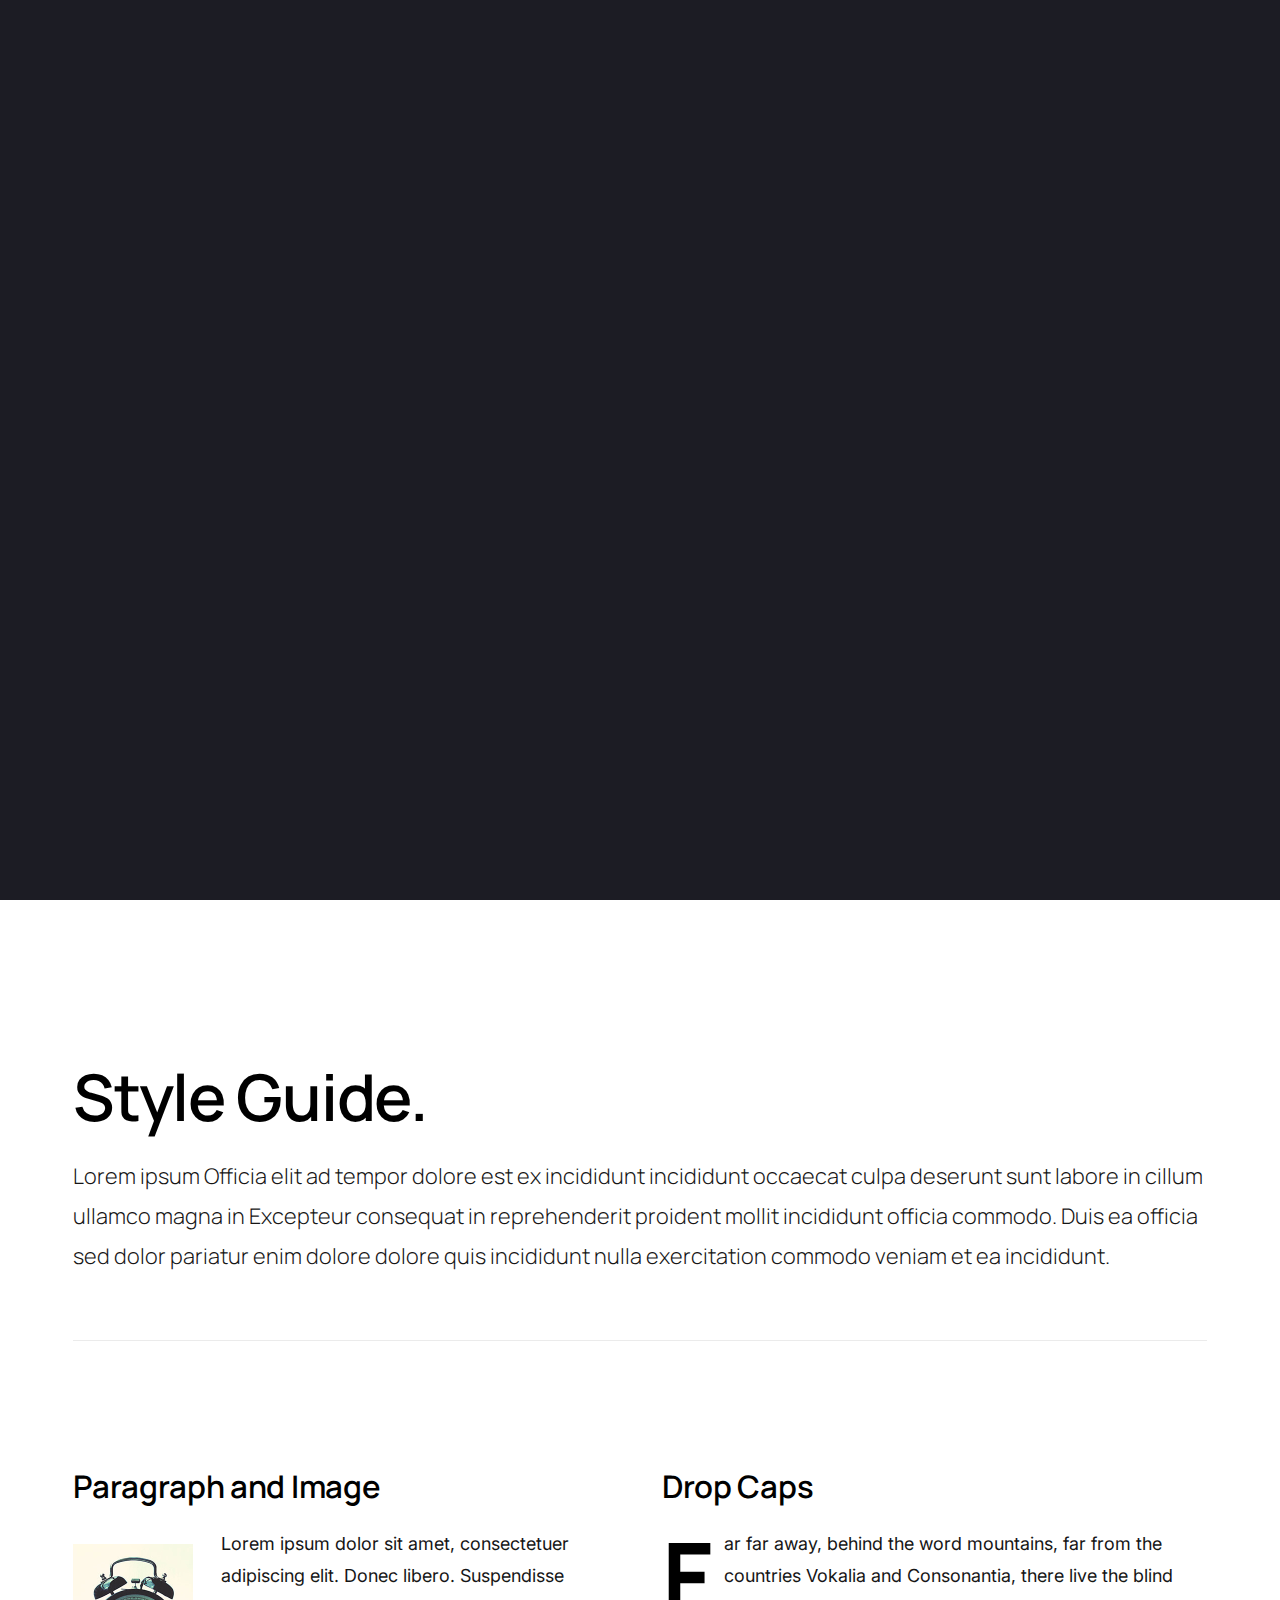
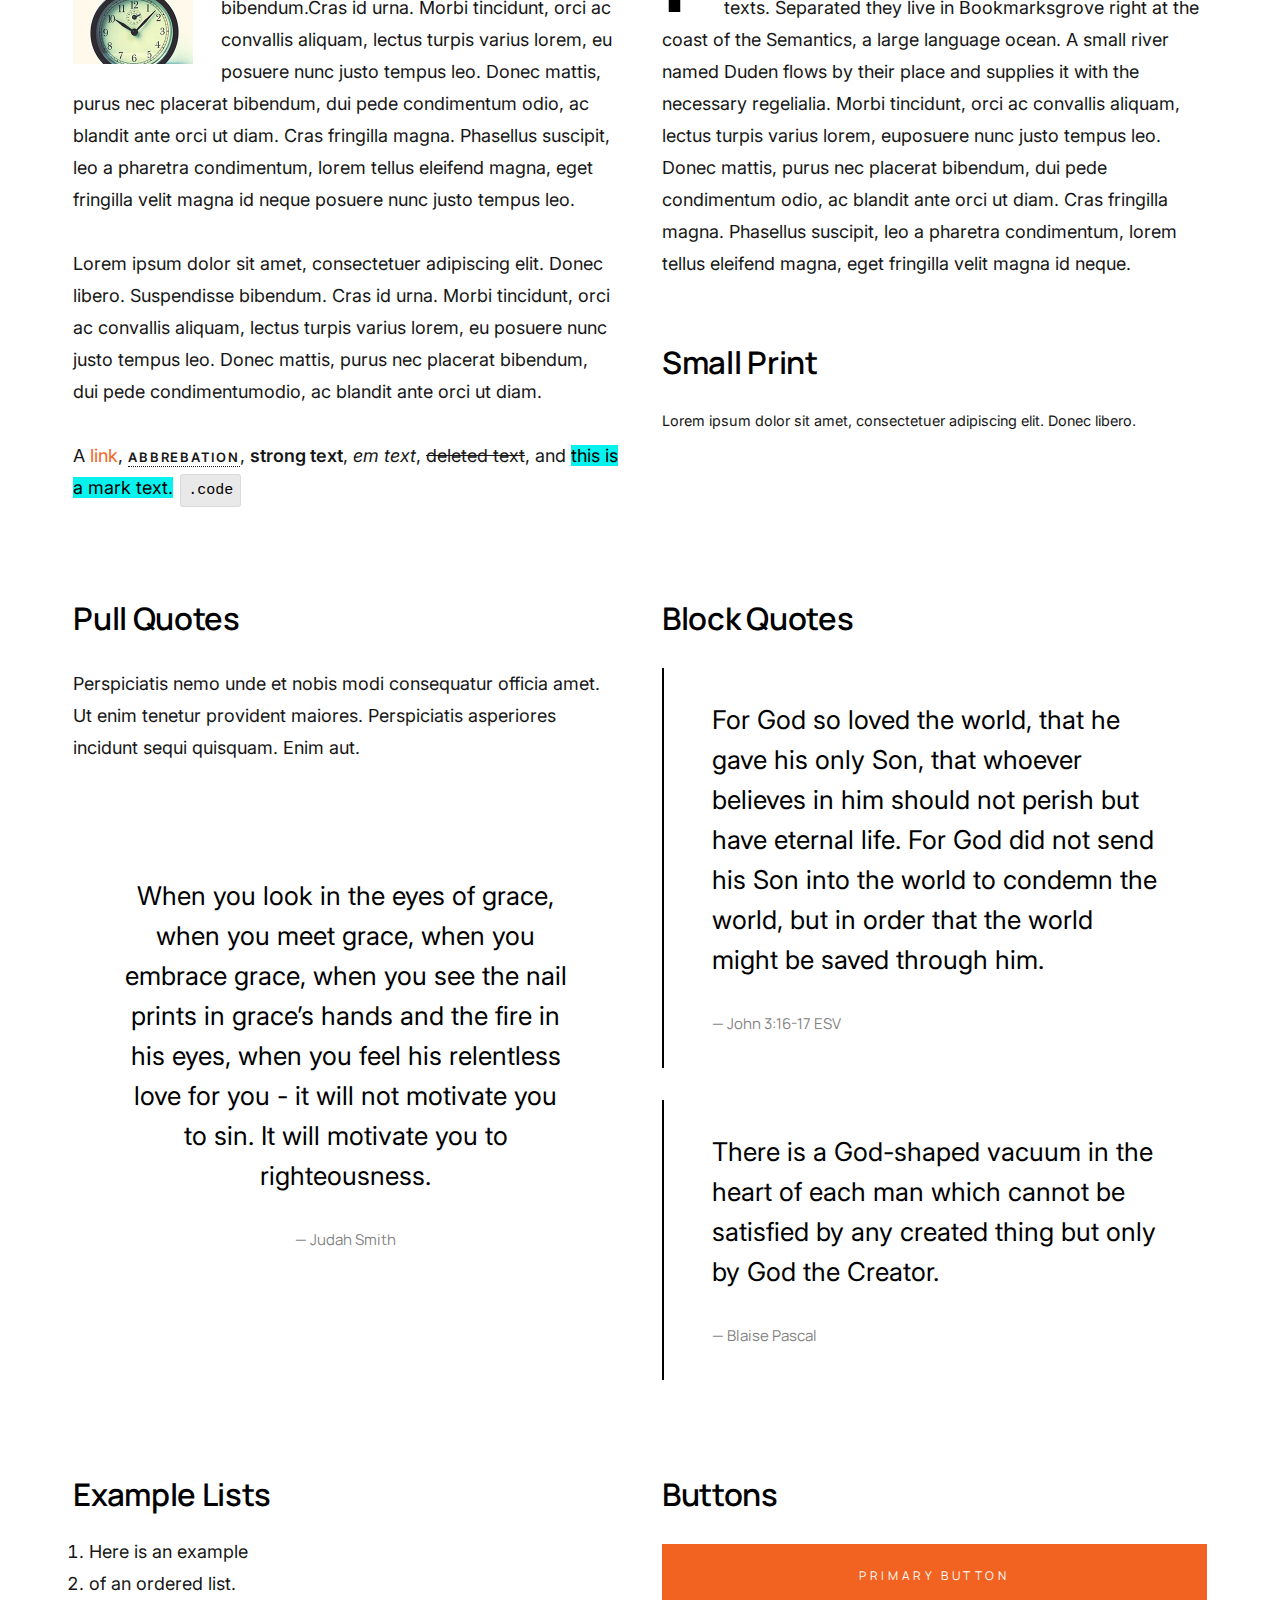
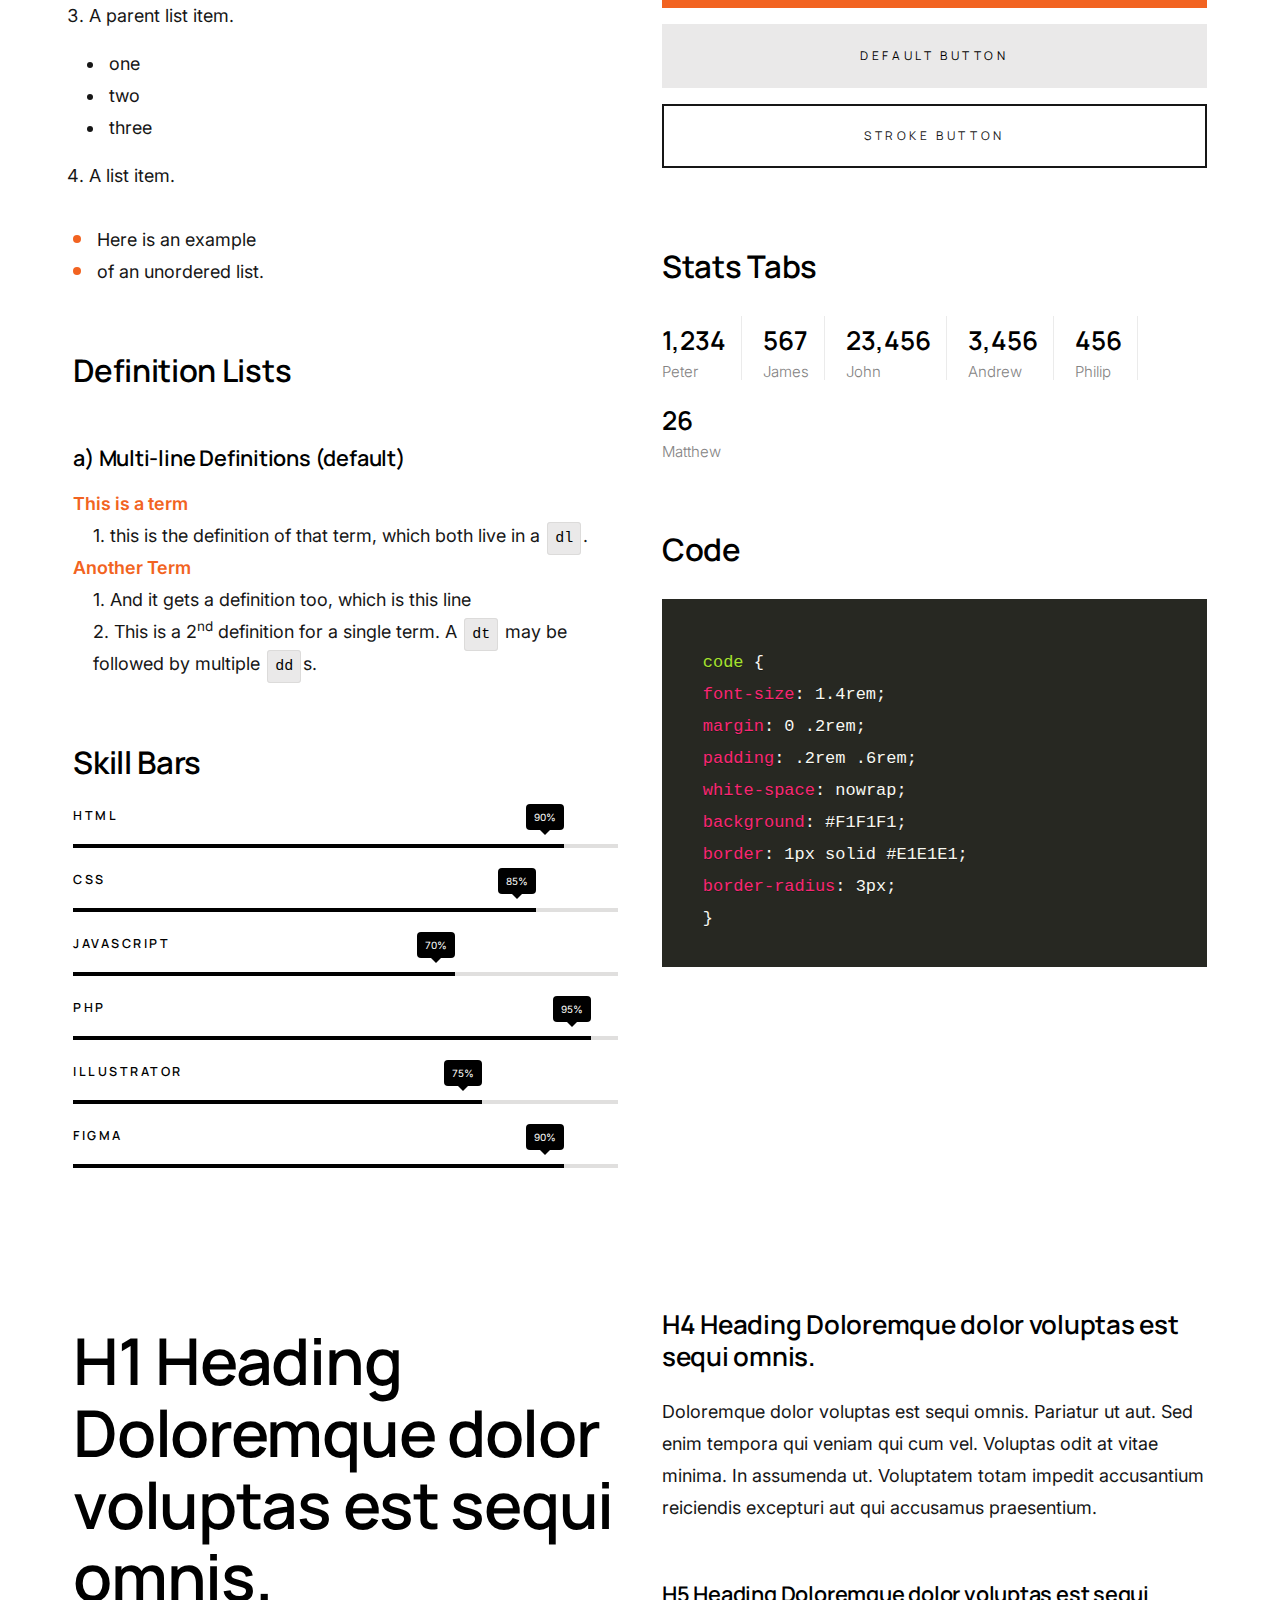
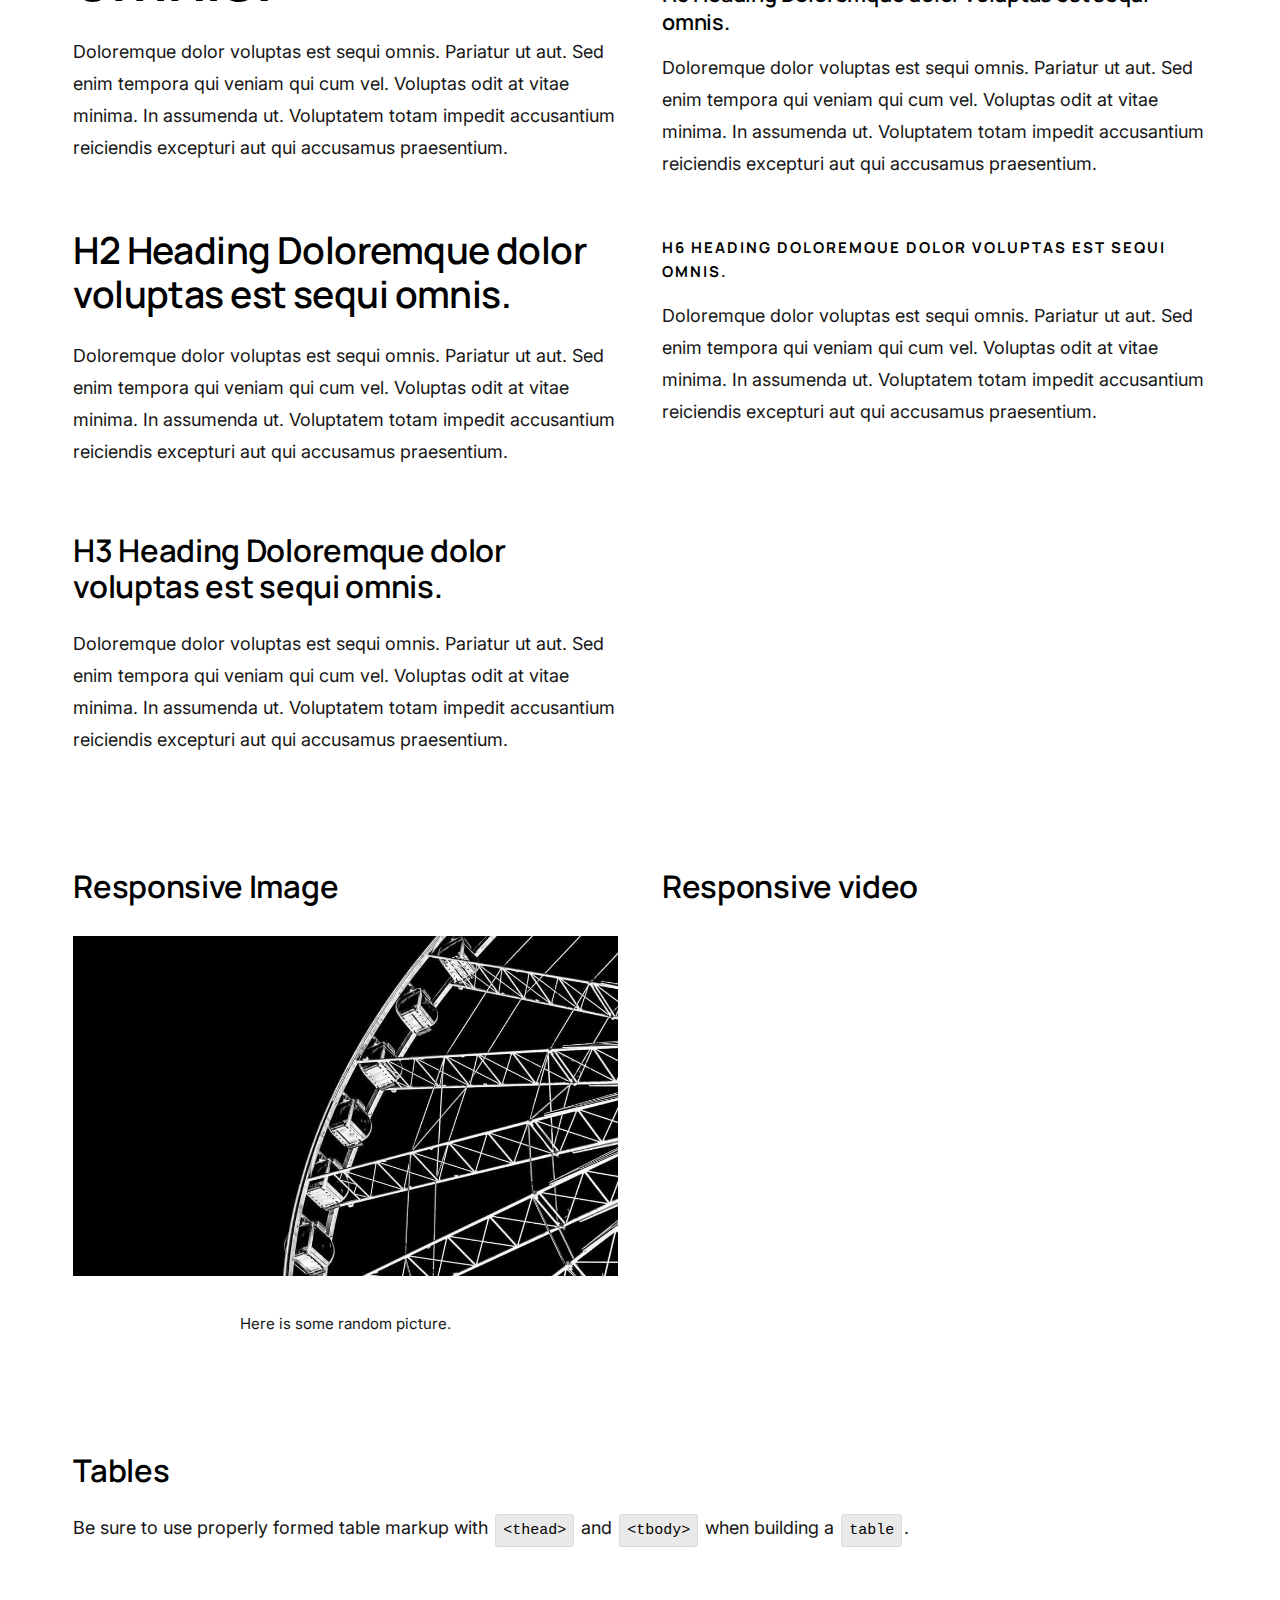
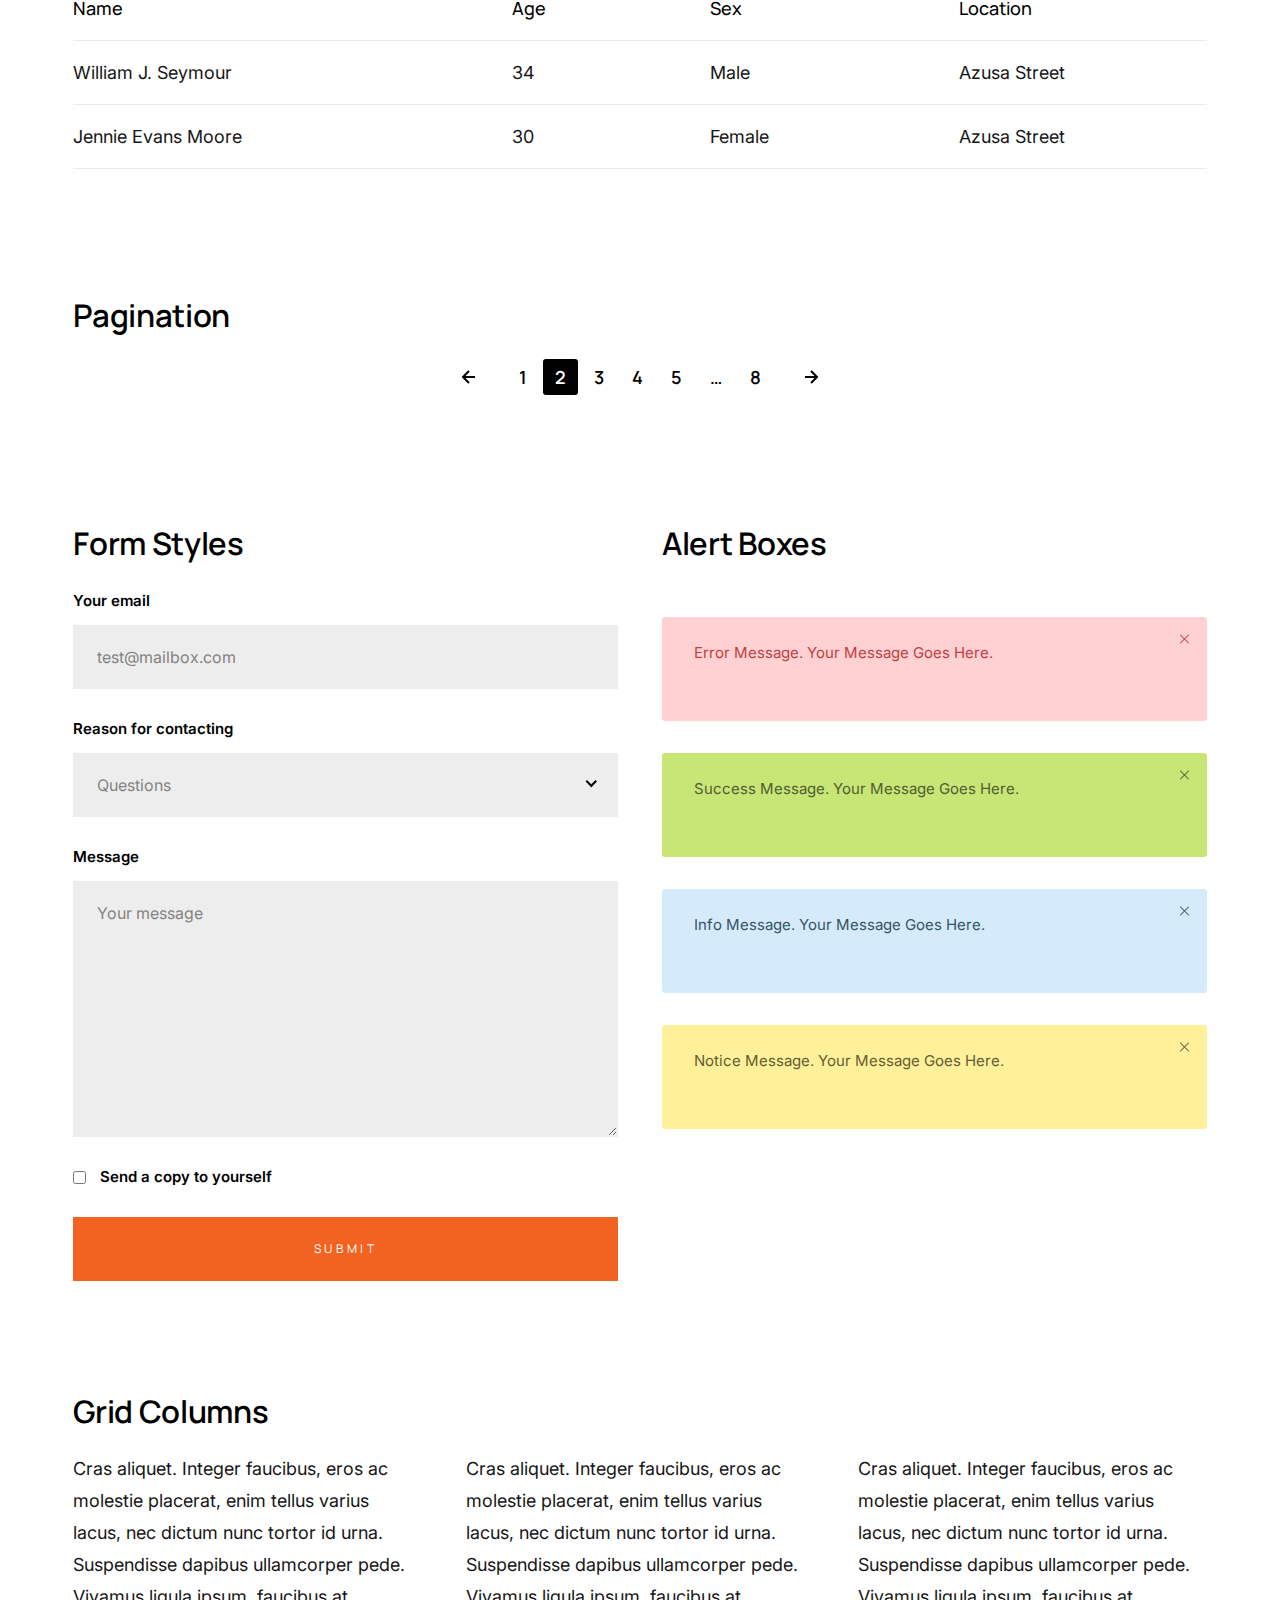
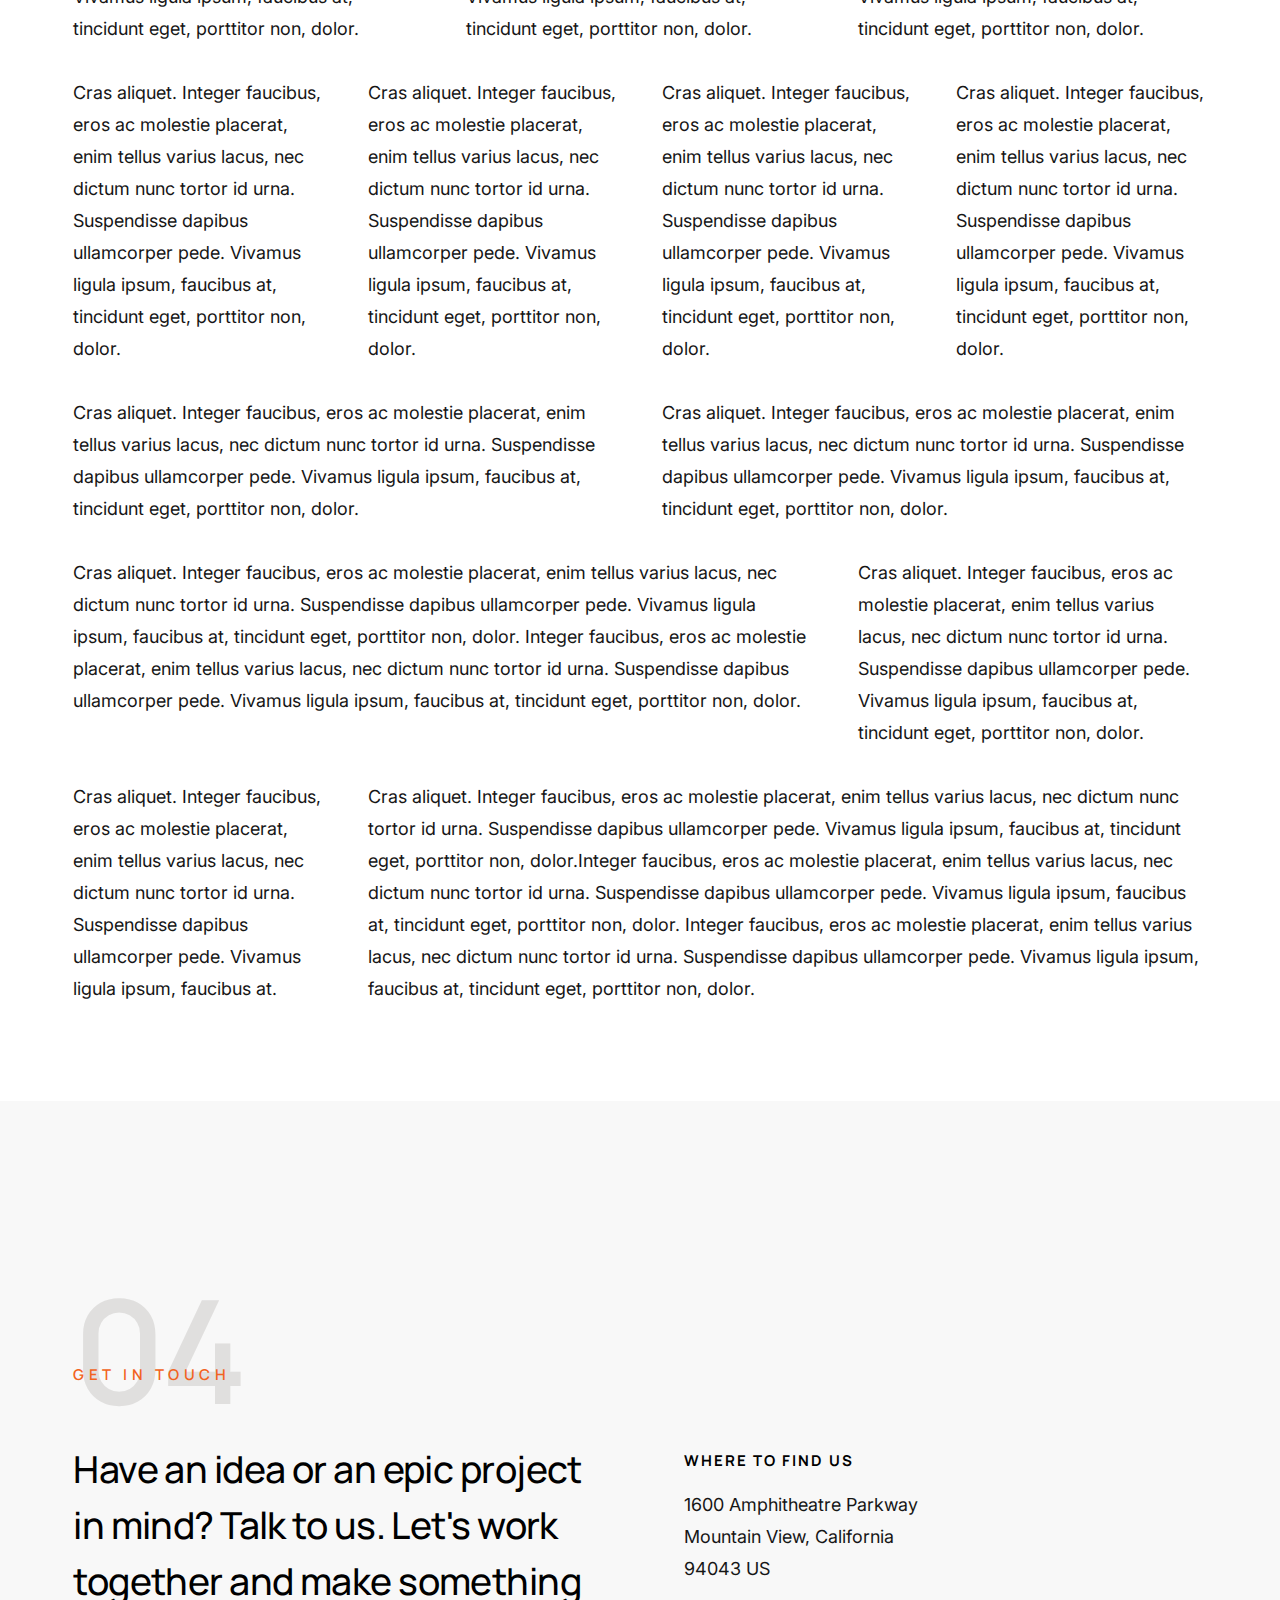
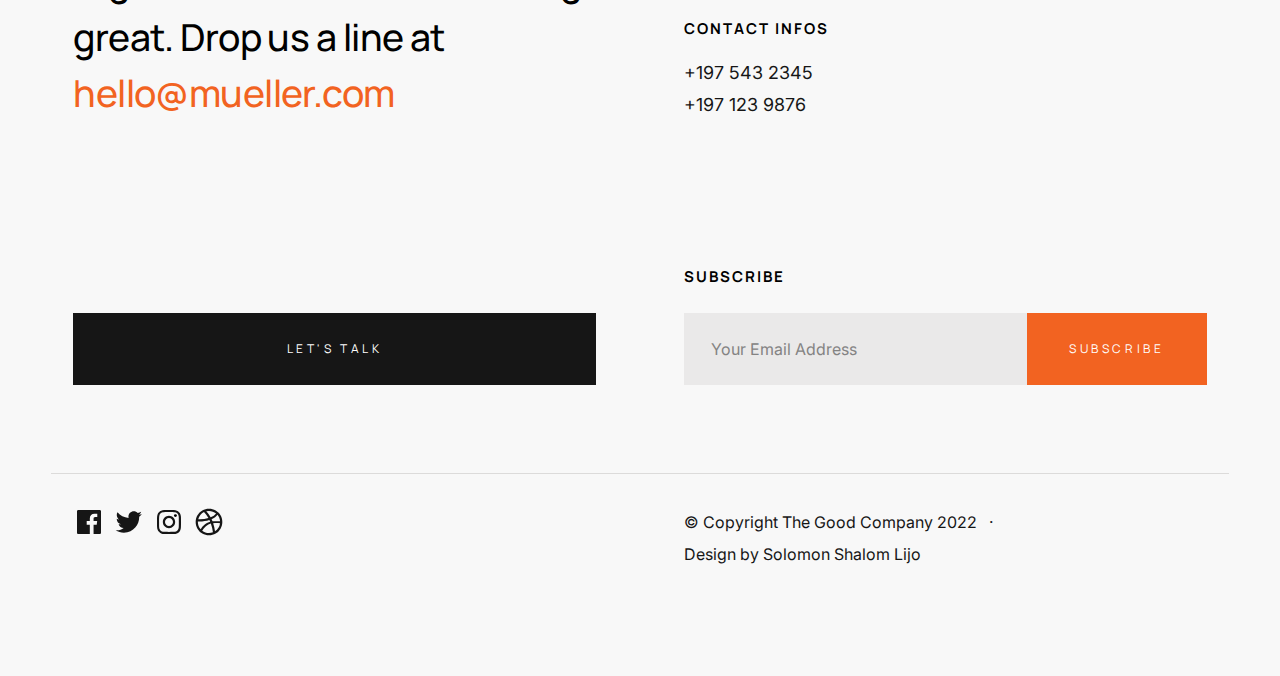
==== commit afd11e99: "Hello! Mom" ====
--- a/styles.html
+++ b/styles.html
@@ -845,8 +845,8 @@
 
                 <div class="column lg-6 tab-12 s-footer__bottom-right">
                     <div class="ss-copyright">
-                        <span>© Copyright Mueller 2022</span> 
-                        <span>Design by <a href="https://www.styleshout.com/">StyleShout</a></span>
+                        <span>© Copyright The Good Company 2022</span> 
+                        <span>Design by Solomon Shalom Lijo</a></span>
                     </div>
                 </div>
 
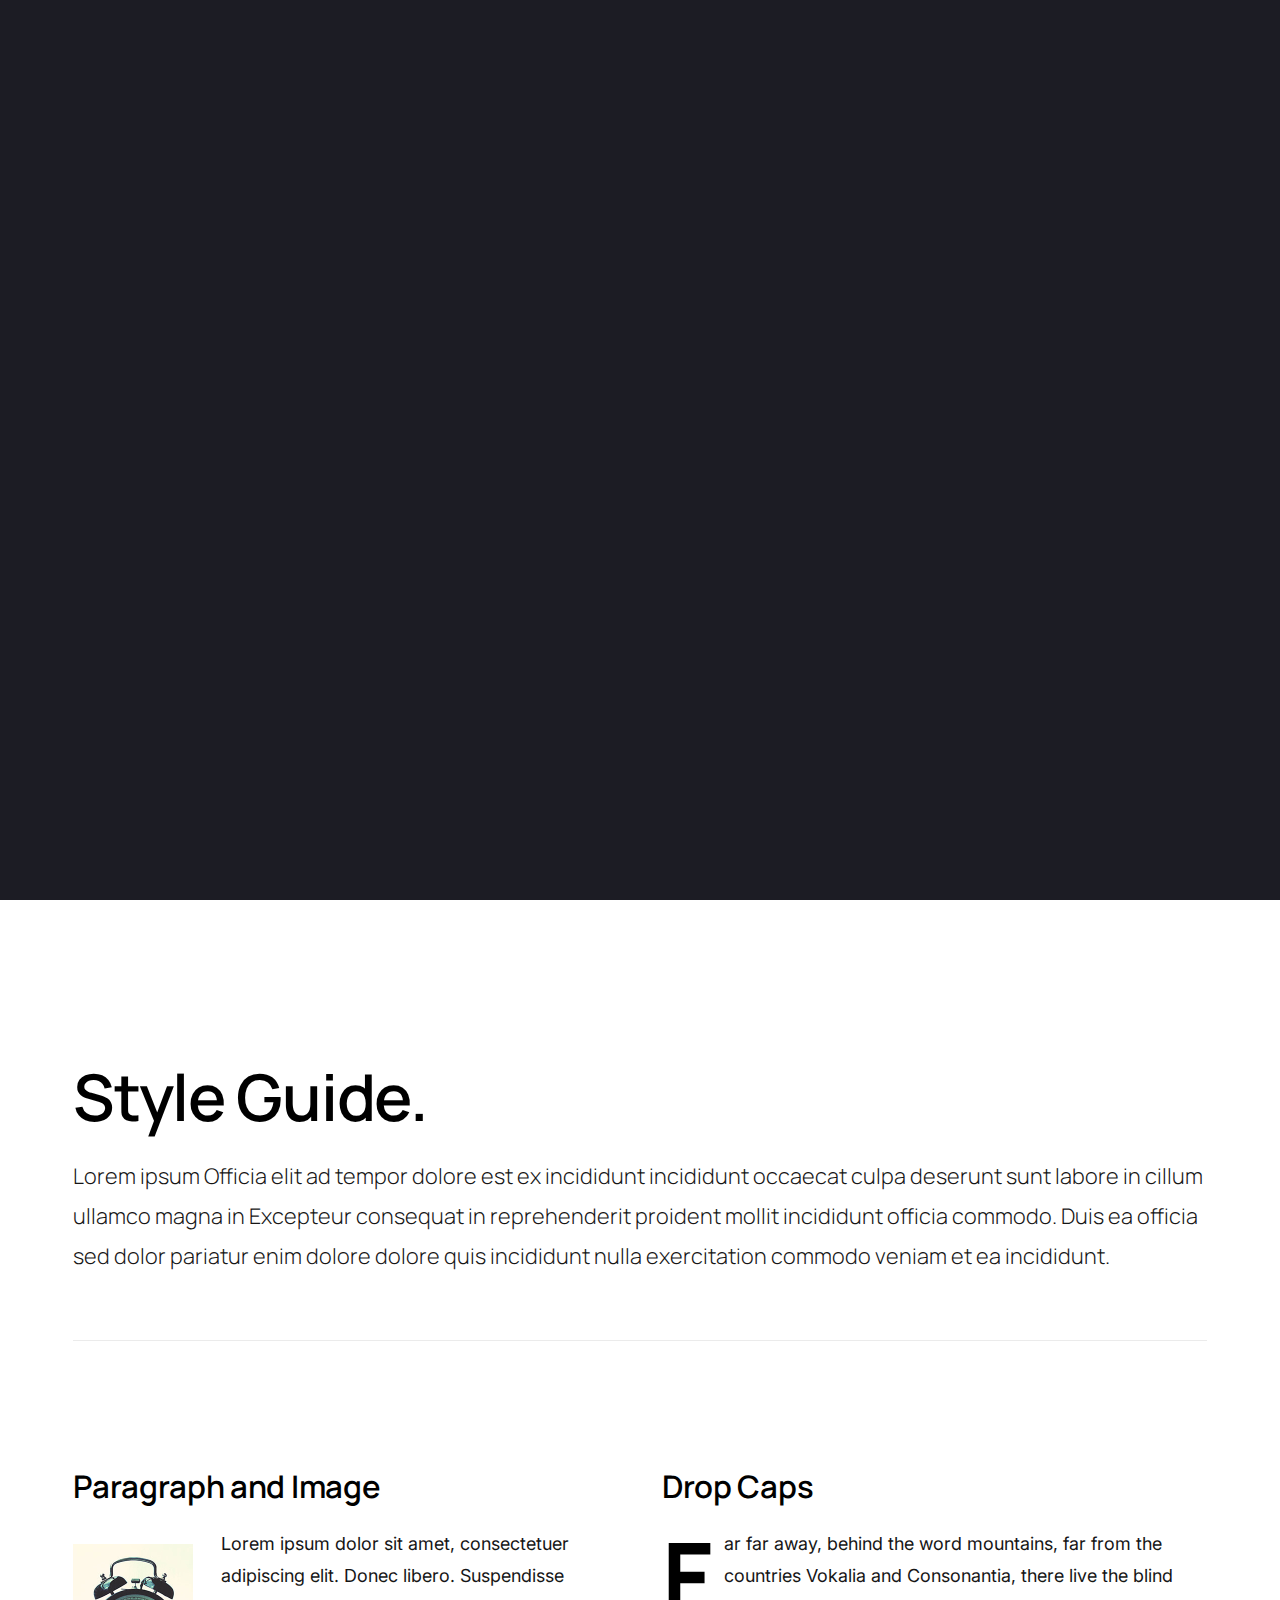
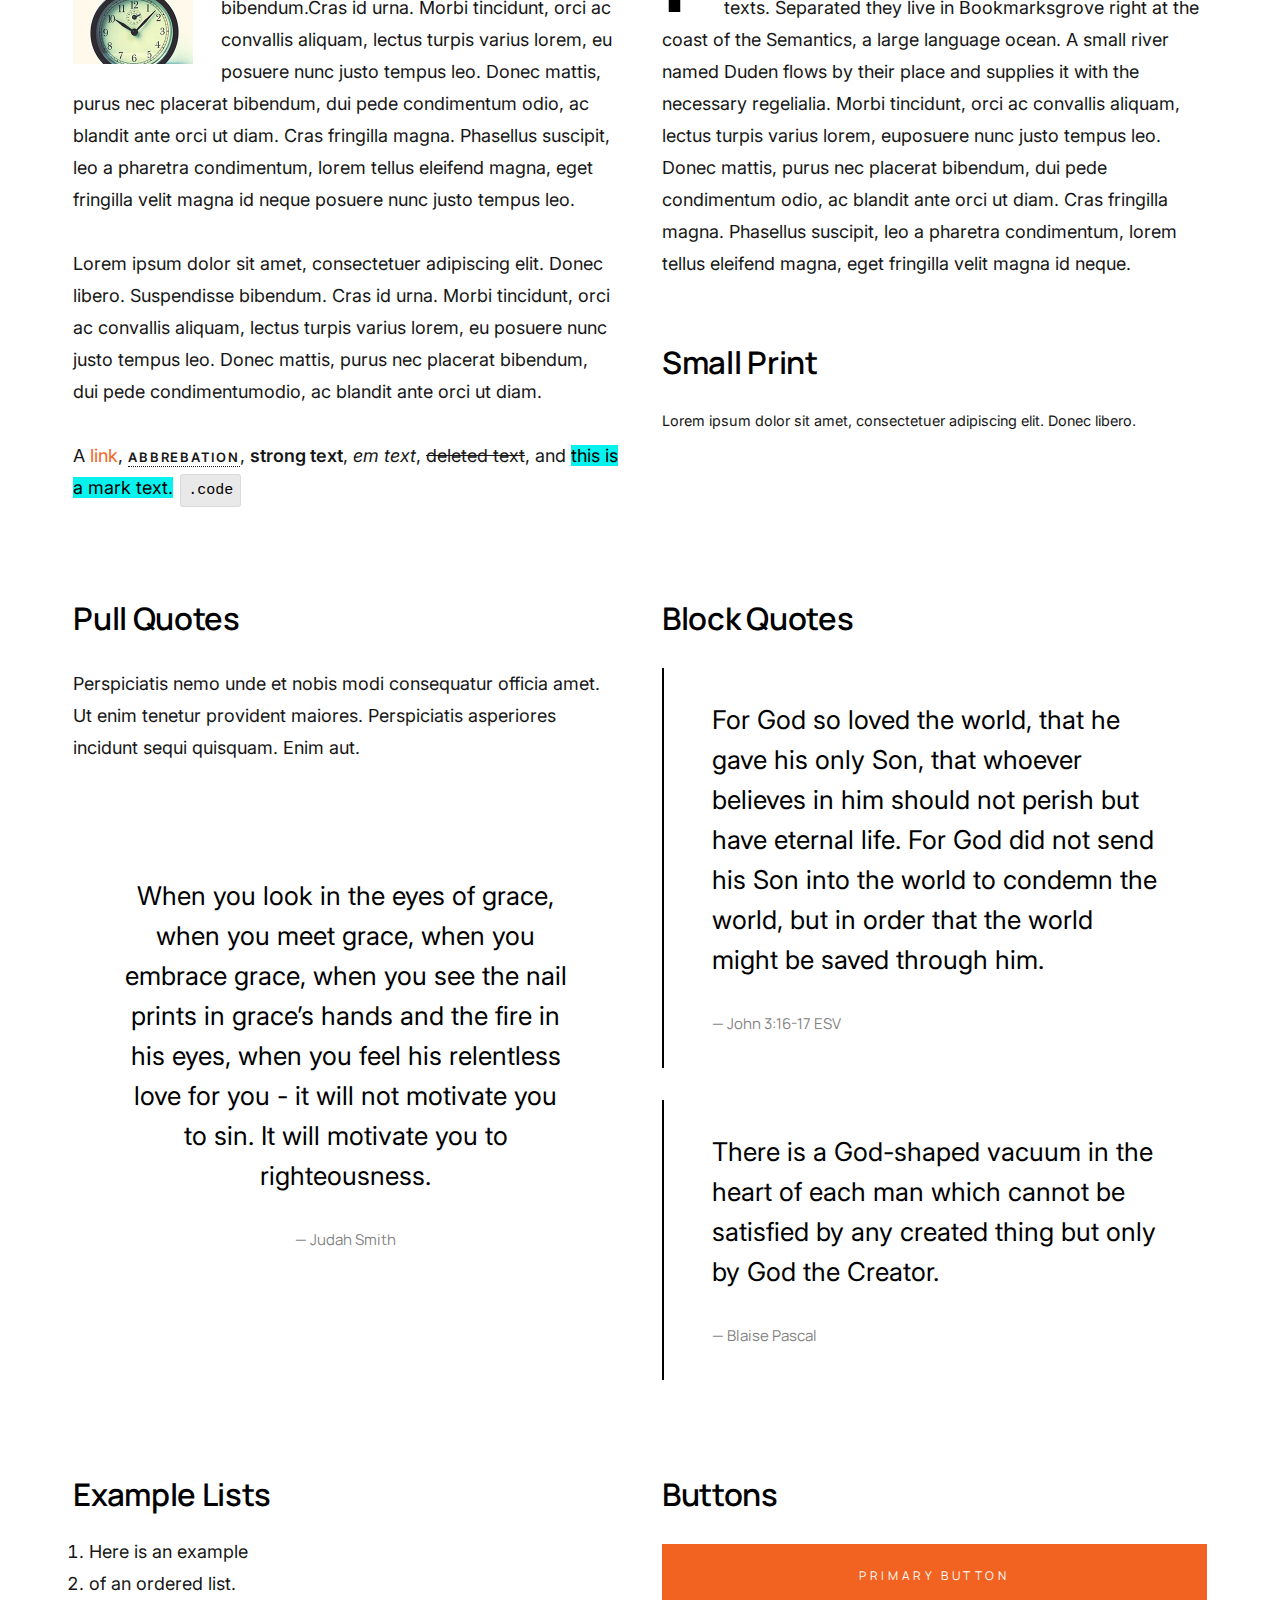
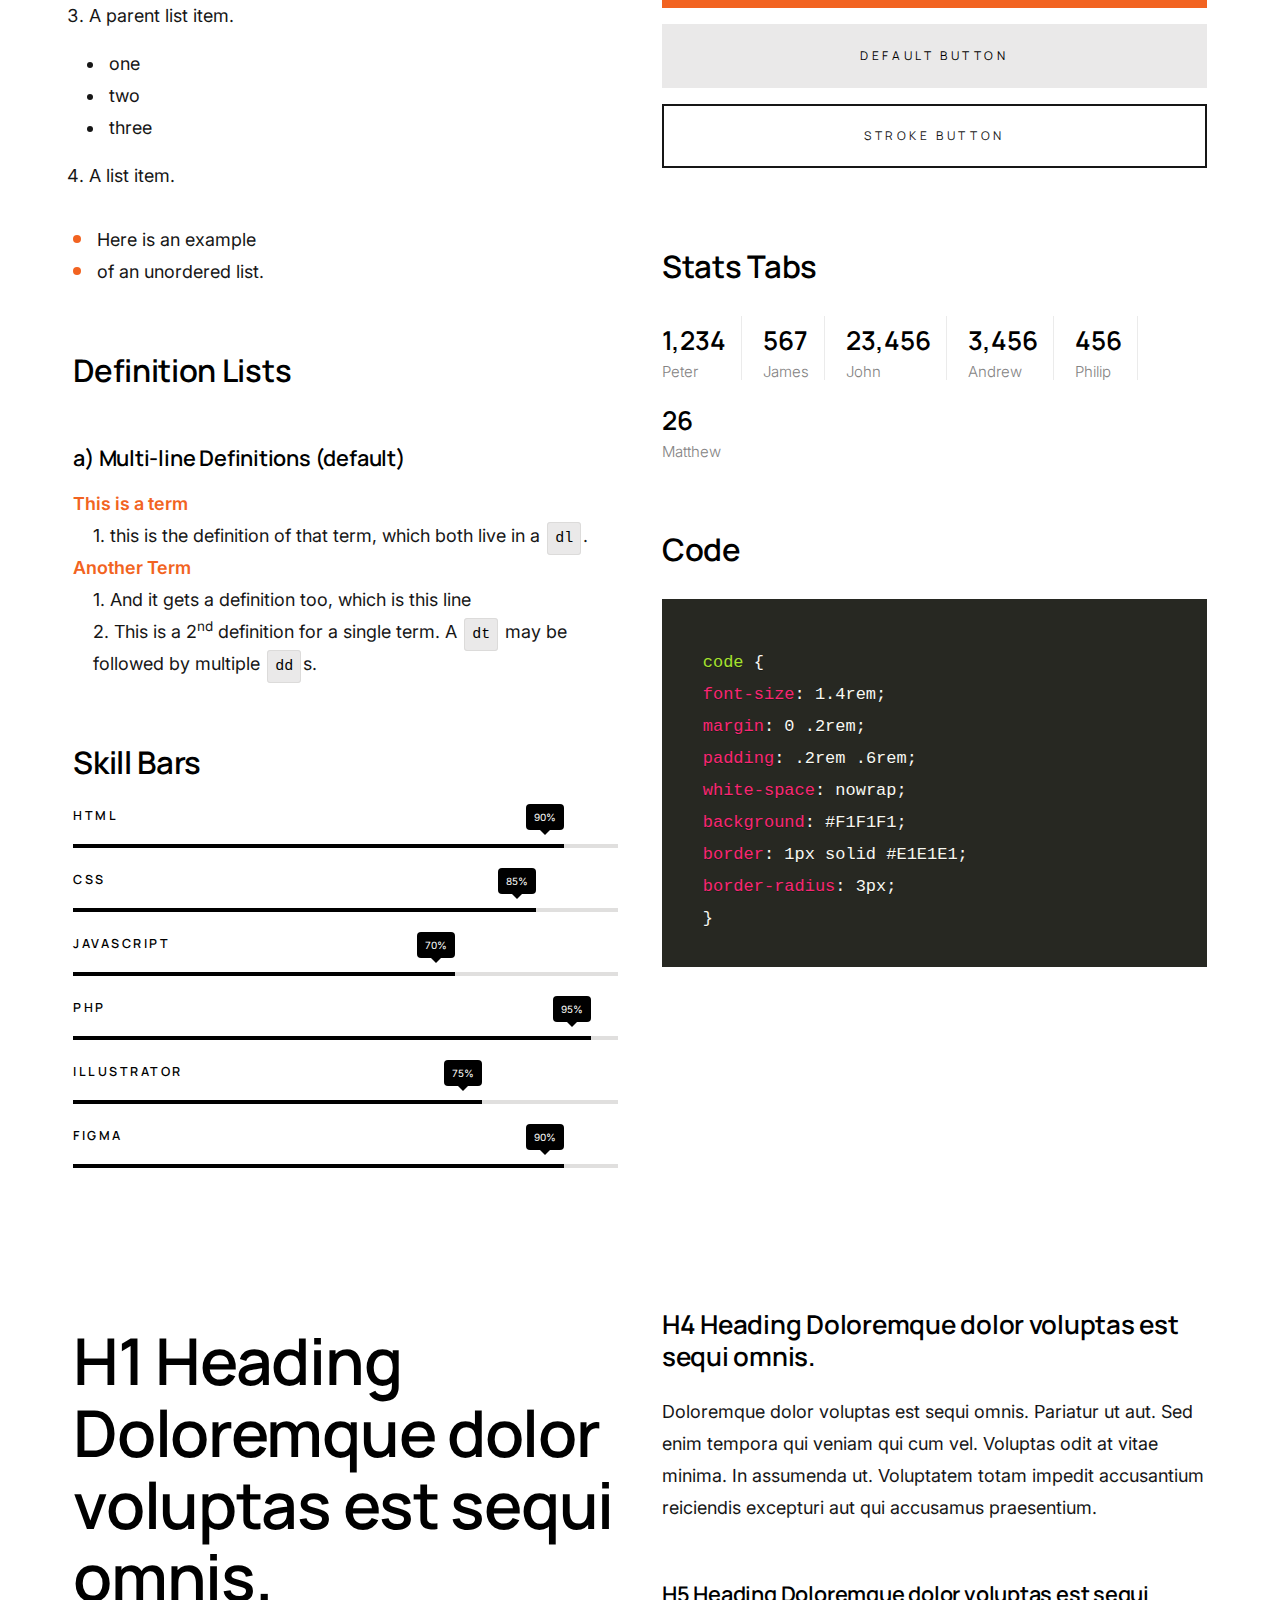
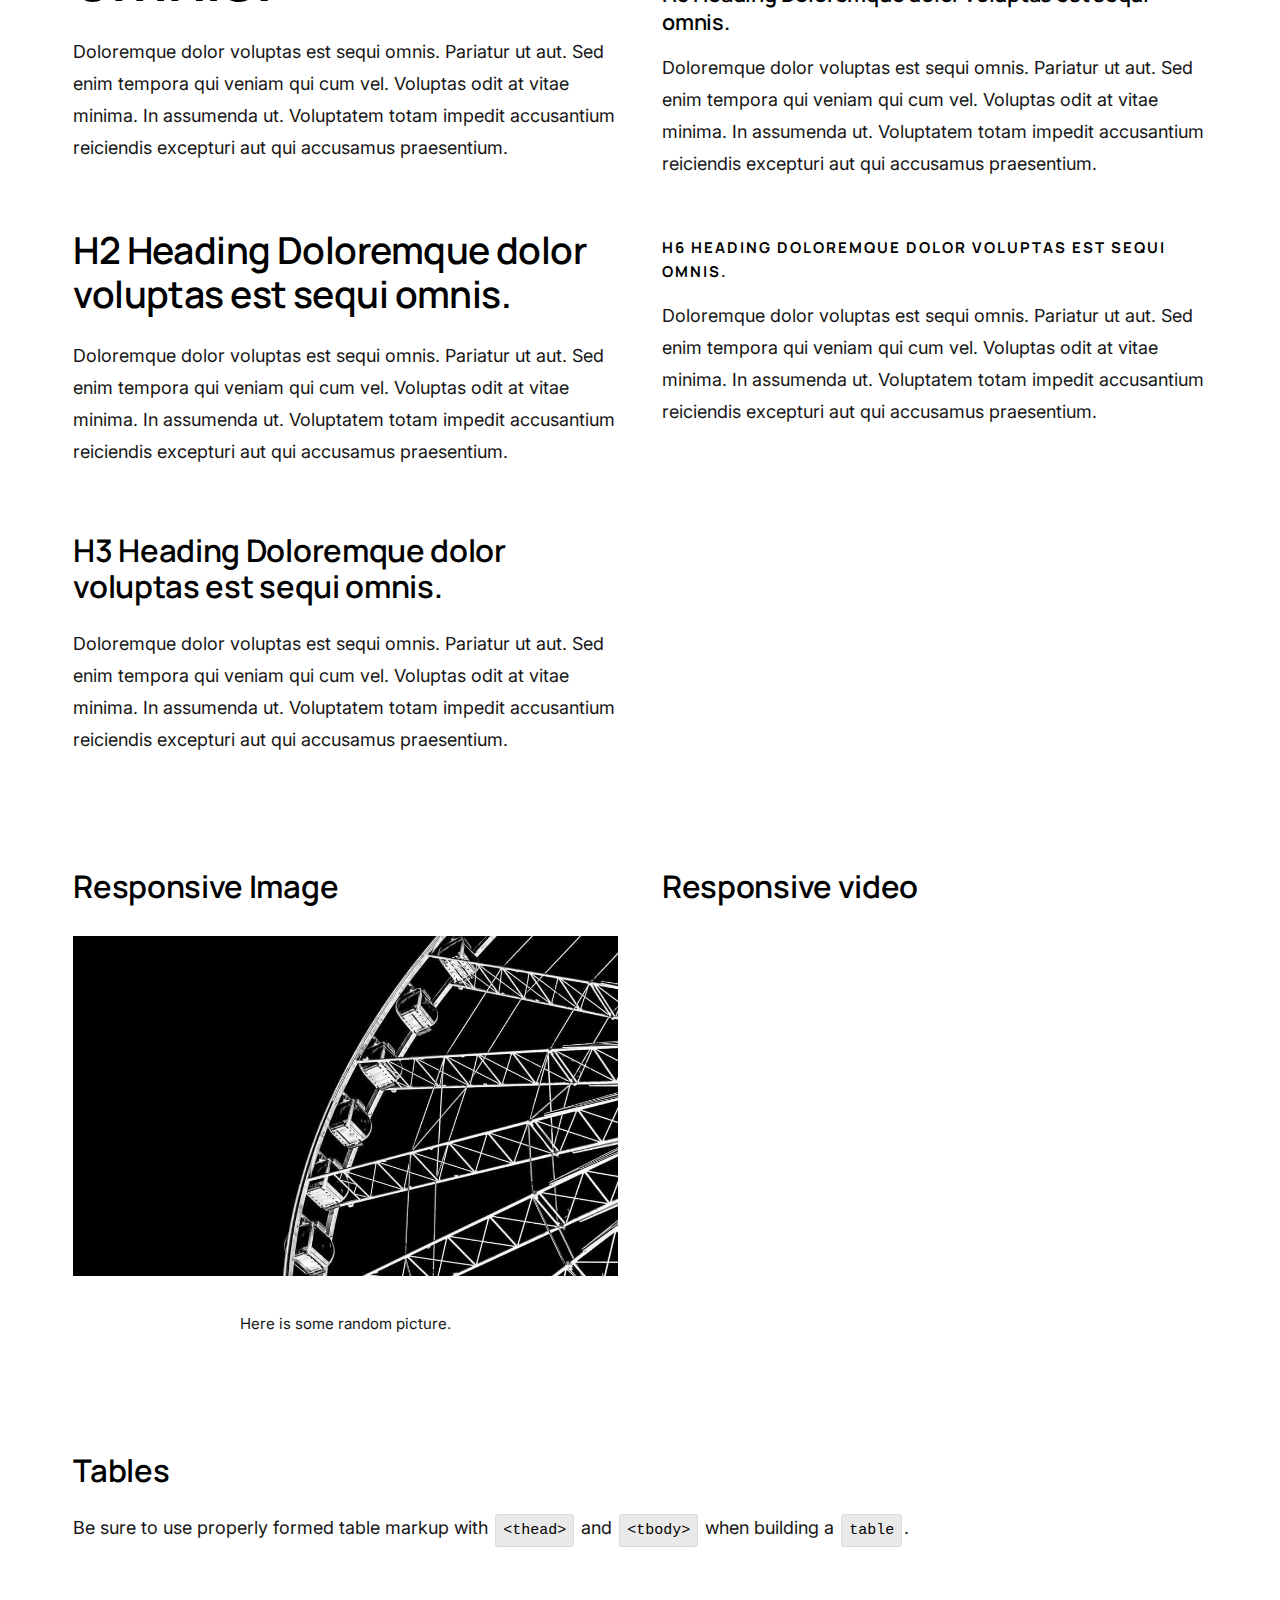
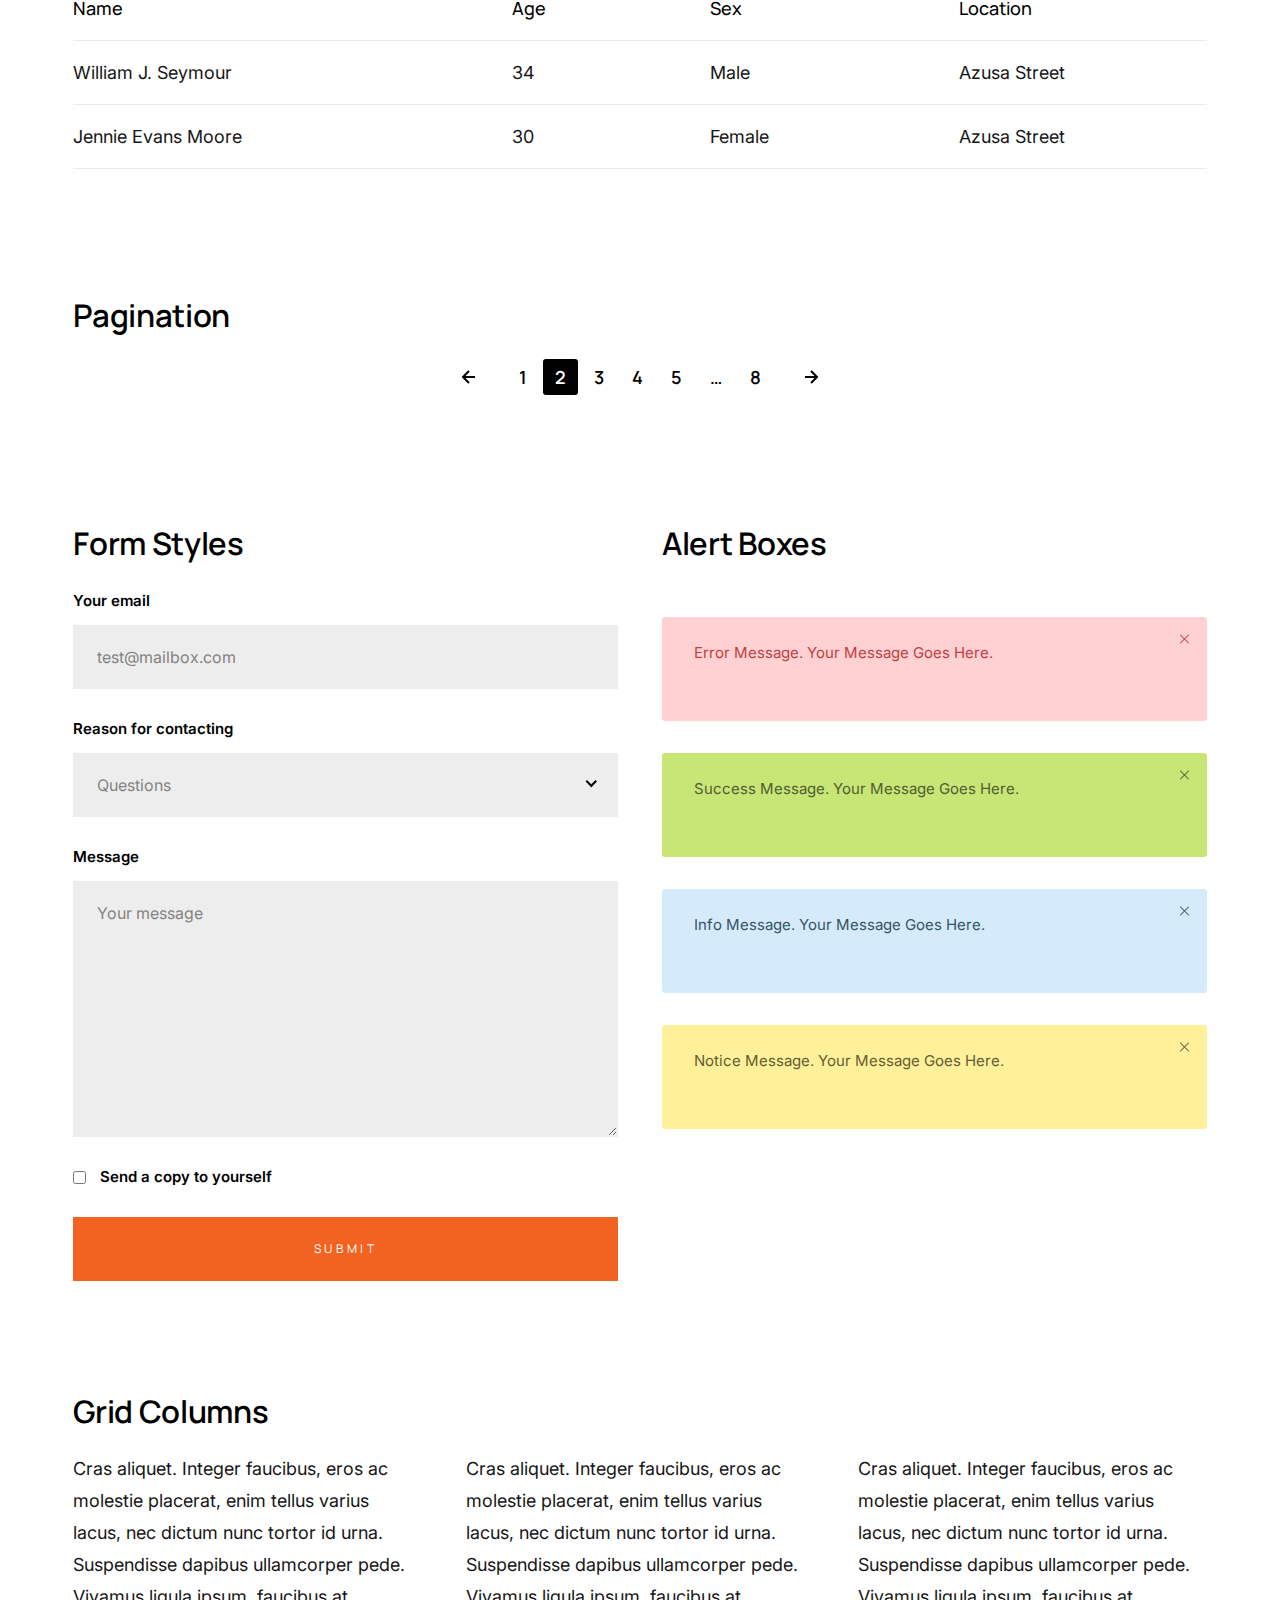
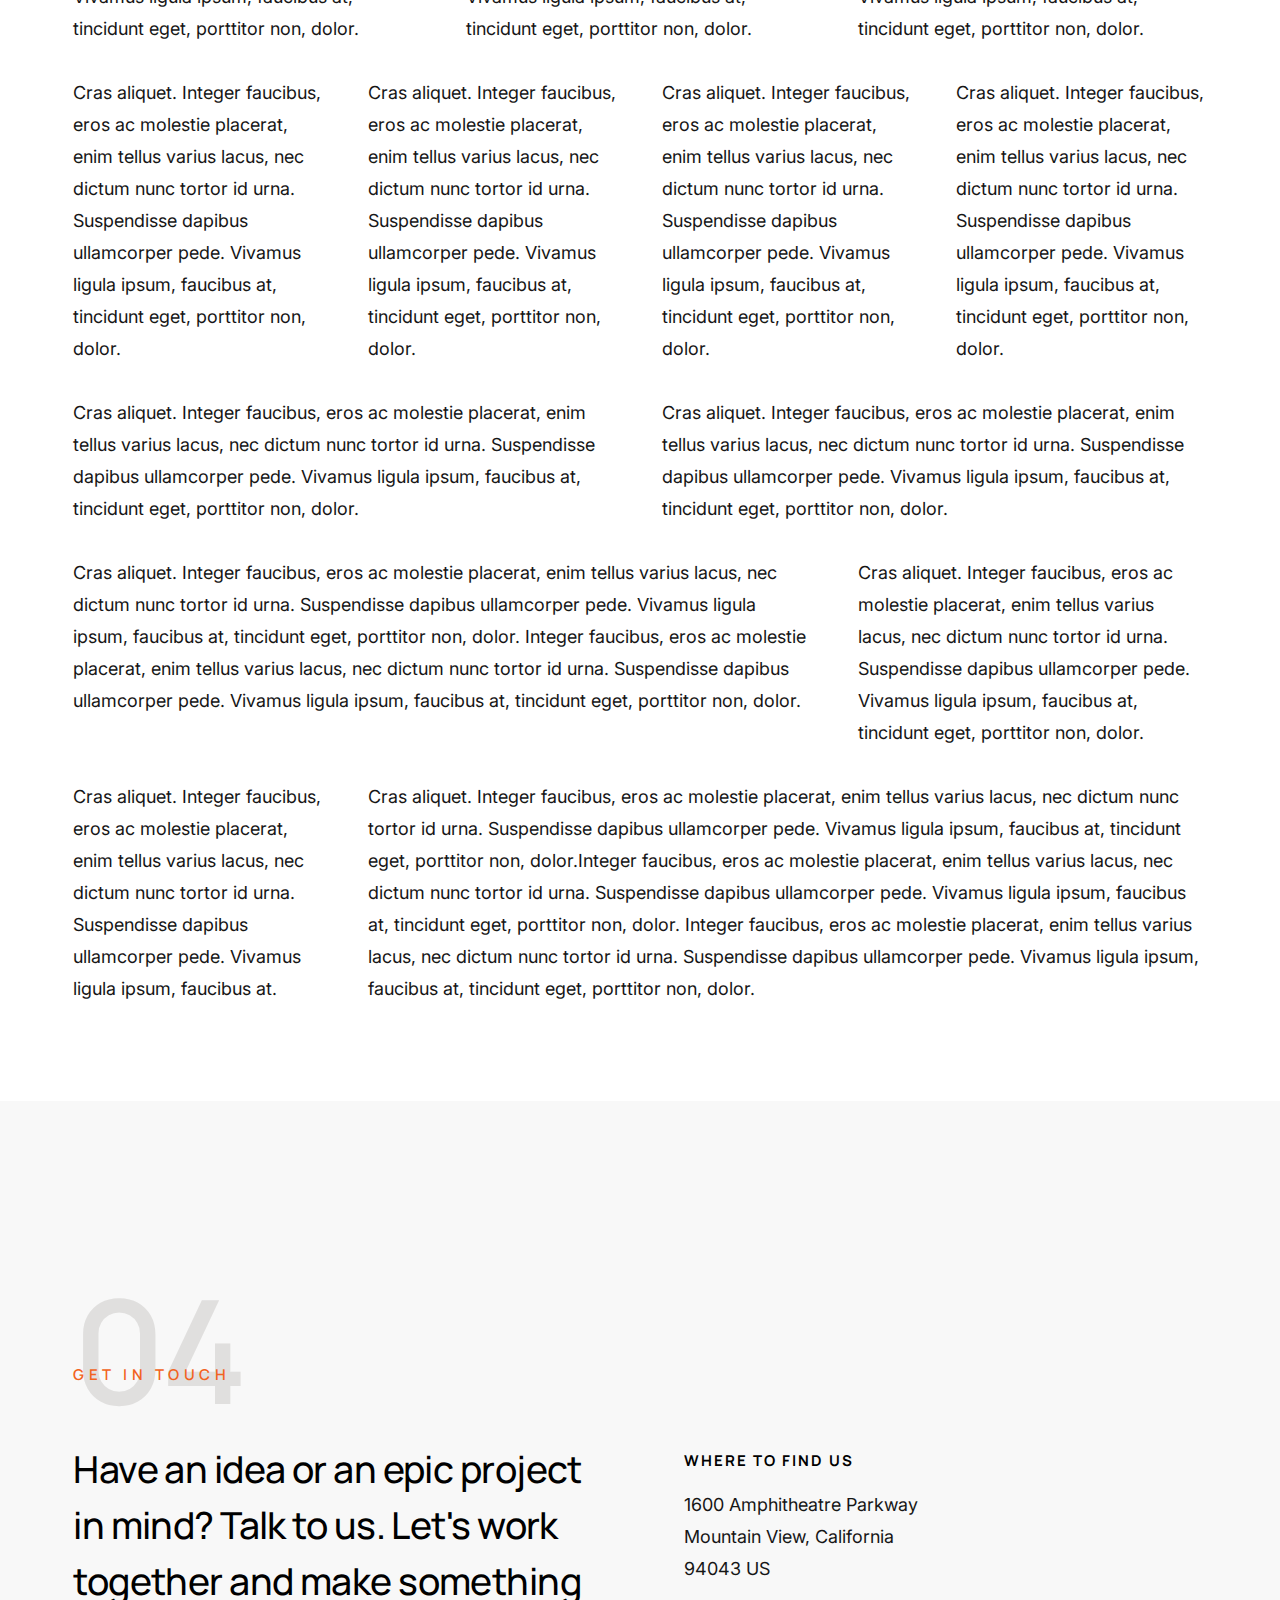
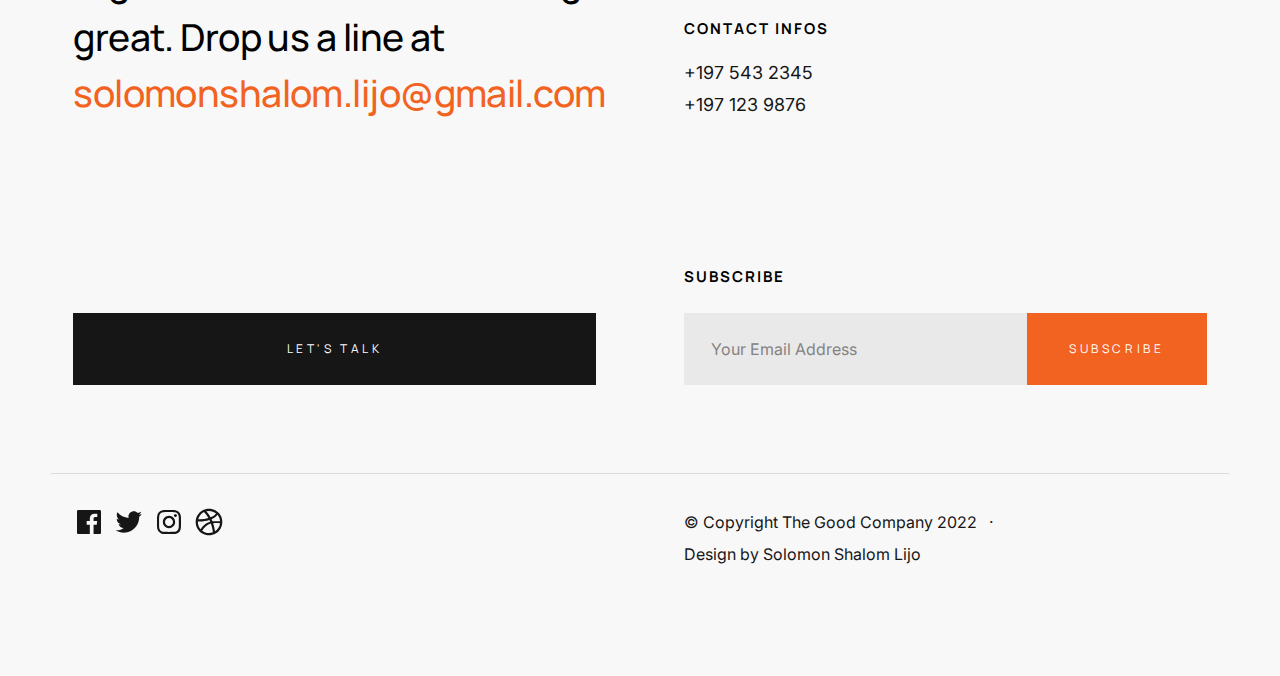
==== commit 6e8fda46: "Hello! Mom" ====
--- a/styles.html
+++ b/styles.html
@@ -6,7 +6,7 @@
     ================================================== -->
     <meta charset="utf-8">
     <meta name="viewport" content="width=device-width, initial-scale=1">
-    <title>Mueller - Styles</title>
+    <title>The Good Comapny - Styles</title>
 
     <script>
         document.documentElement.classList.remove('no-js');
@@ -766,7 +766,7 @@
                     <h2 class="title text-display-1">
                     Have an idea or an epic project in mind? Talk to us. 
                     Let's work together and make something great. 
-                    Drop us a line at <a href="mailto:#0" title="">hello@mueller.com</a>
+                    Drop us a line at <a href="mailto:#solomonshalom.lijo@gmail.com" title="">solomonshalom.lijo@gmail.com</a>
                     </h2>
                 </div>    
                 <div class="column lg-6 stack-on-1100 section-header__secondary">
--- a/css/vendor.css
+++ b/css/vendor.css
@@ -1,5 +1,5 @@
 /* ===================================================================
- * Mueller Third-party Stylesheets
+ * The Good Comapny Third-party Stylesheets
  * Template Ver. 1.0.0
  * 06-21-2022
  * -------------------------------------------------------------------
--- a/css/styles.css
+++ b/css/styles.css
@@ -1,6 +1,6 @@
 @charset "UTF-8";
 /* =================================================================== 
- * Mueller Main Stylesheet
+ * The Good Comapny Main Stylesheet
  * Template Ver. 1.0.0
  * 06-21-2022
  * ------------------------------------------------------------------
